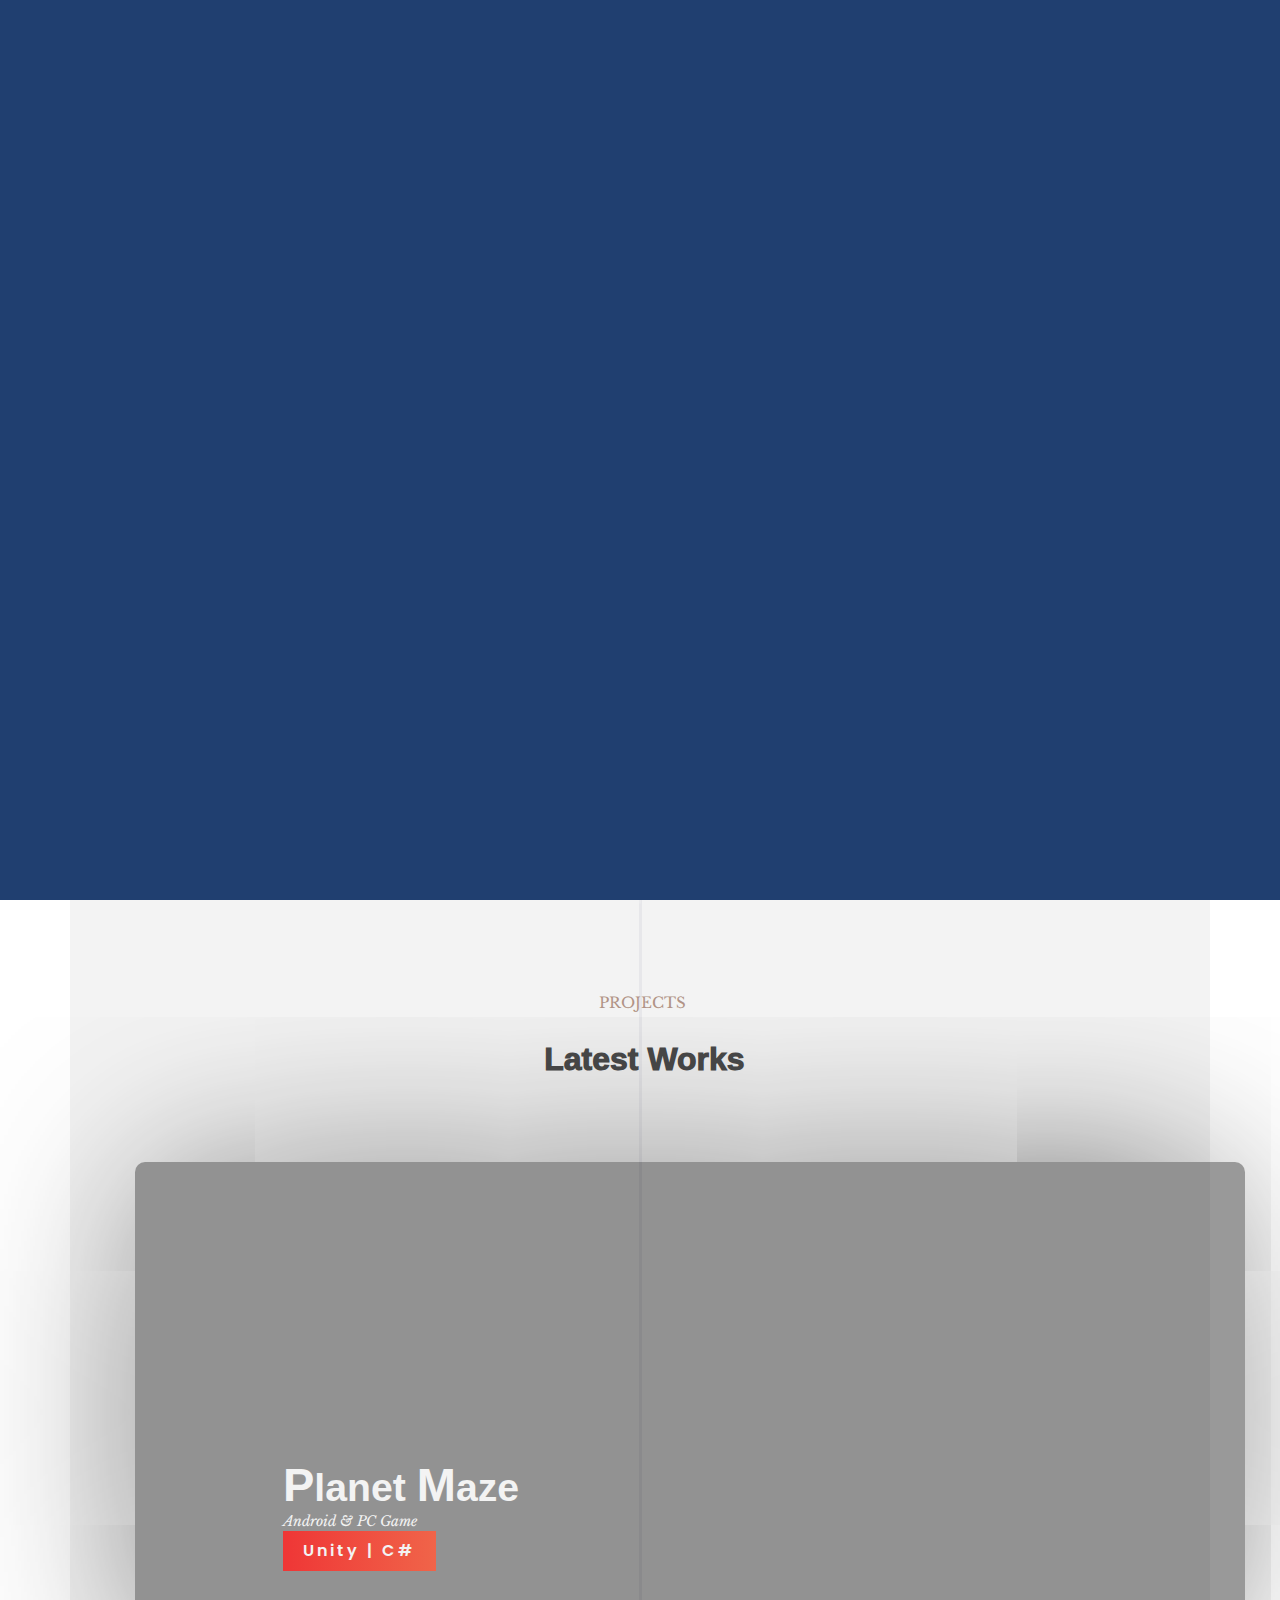
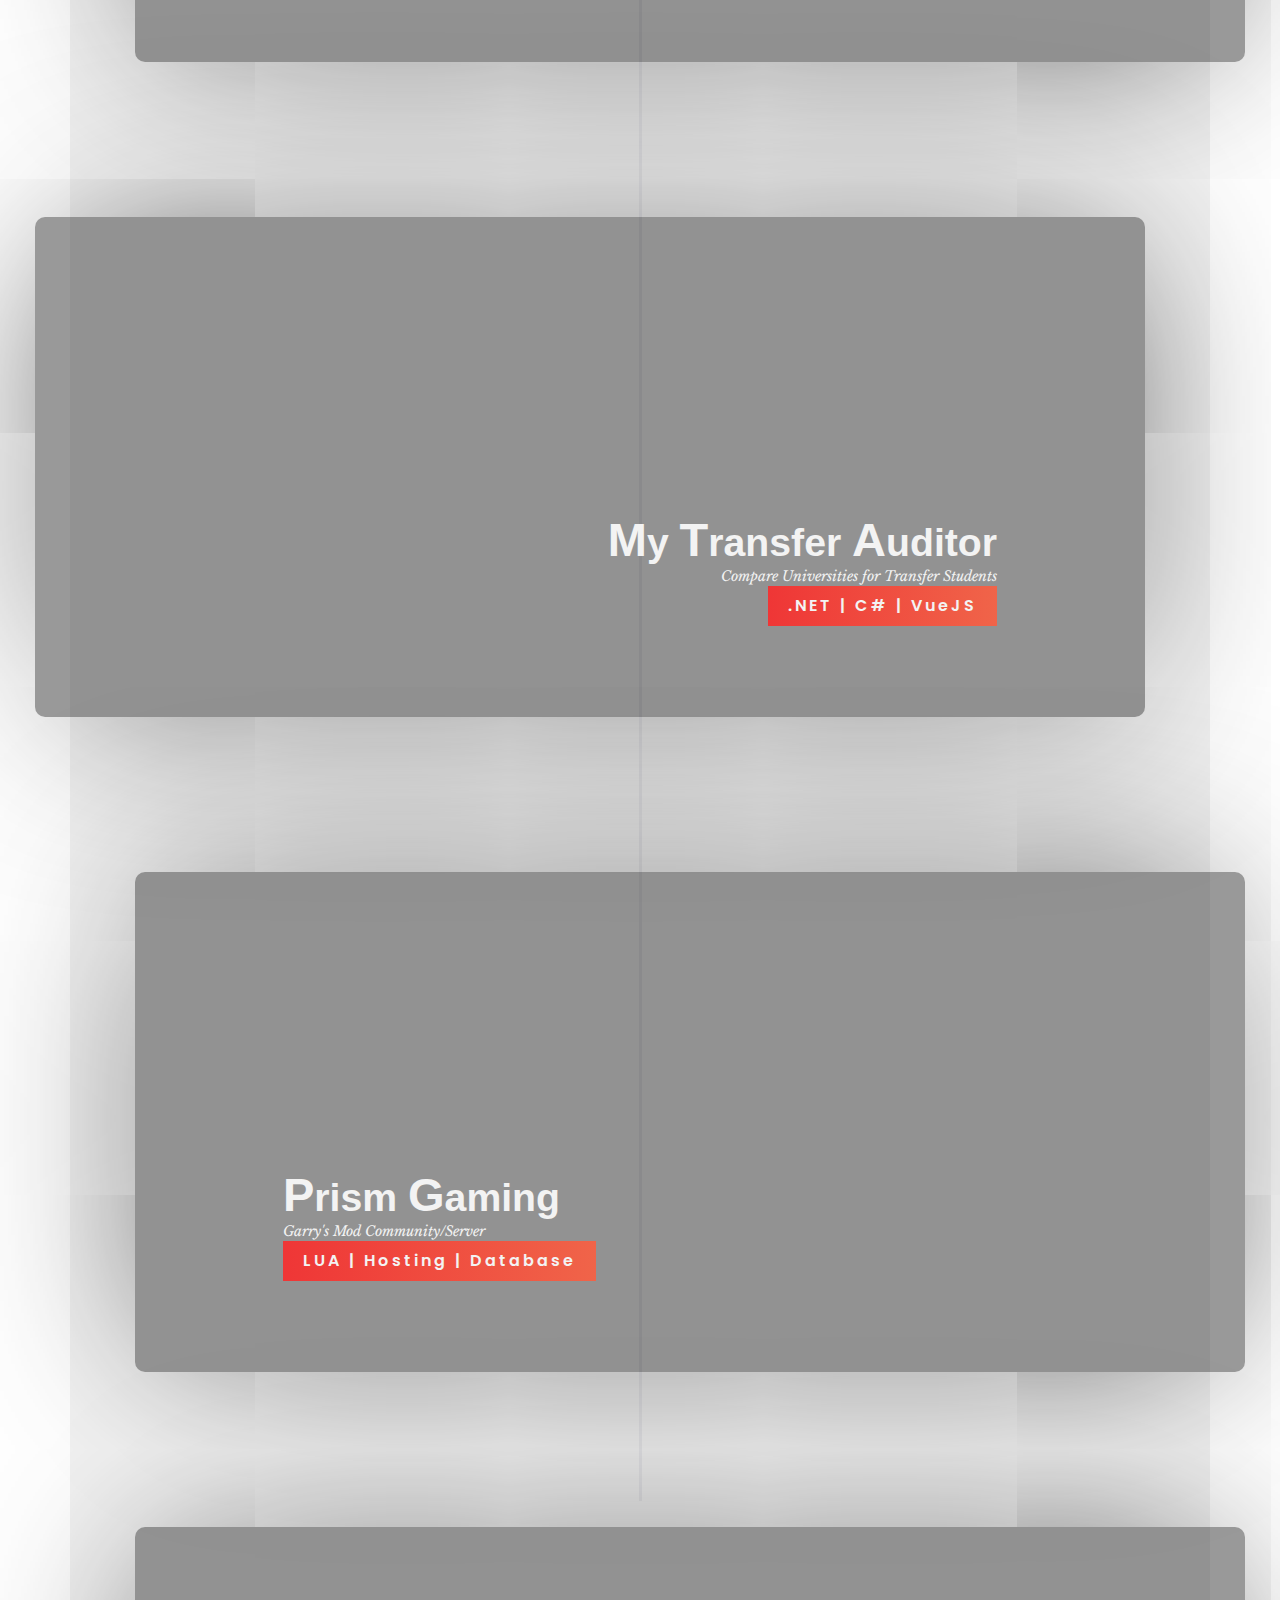
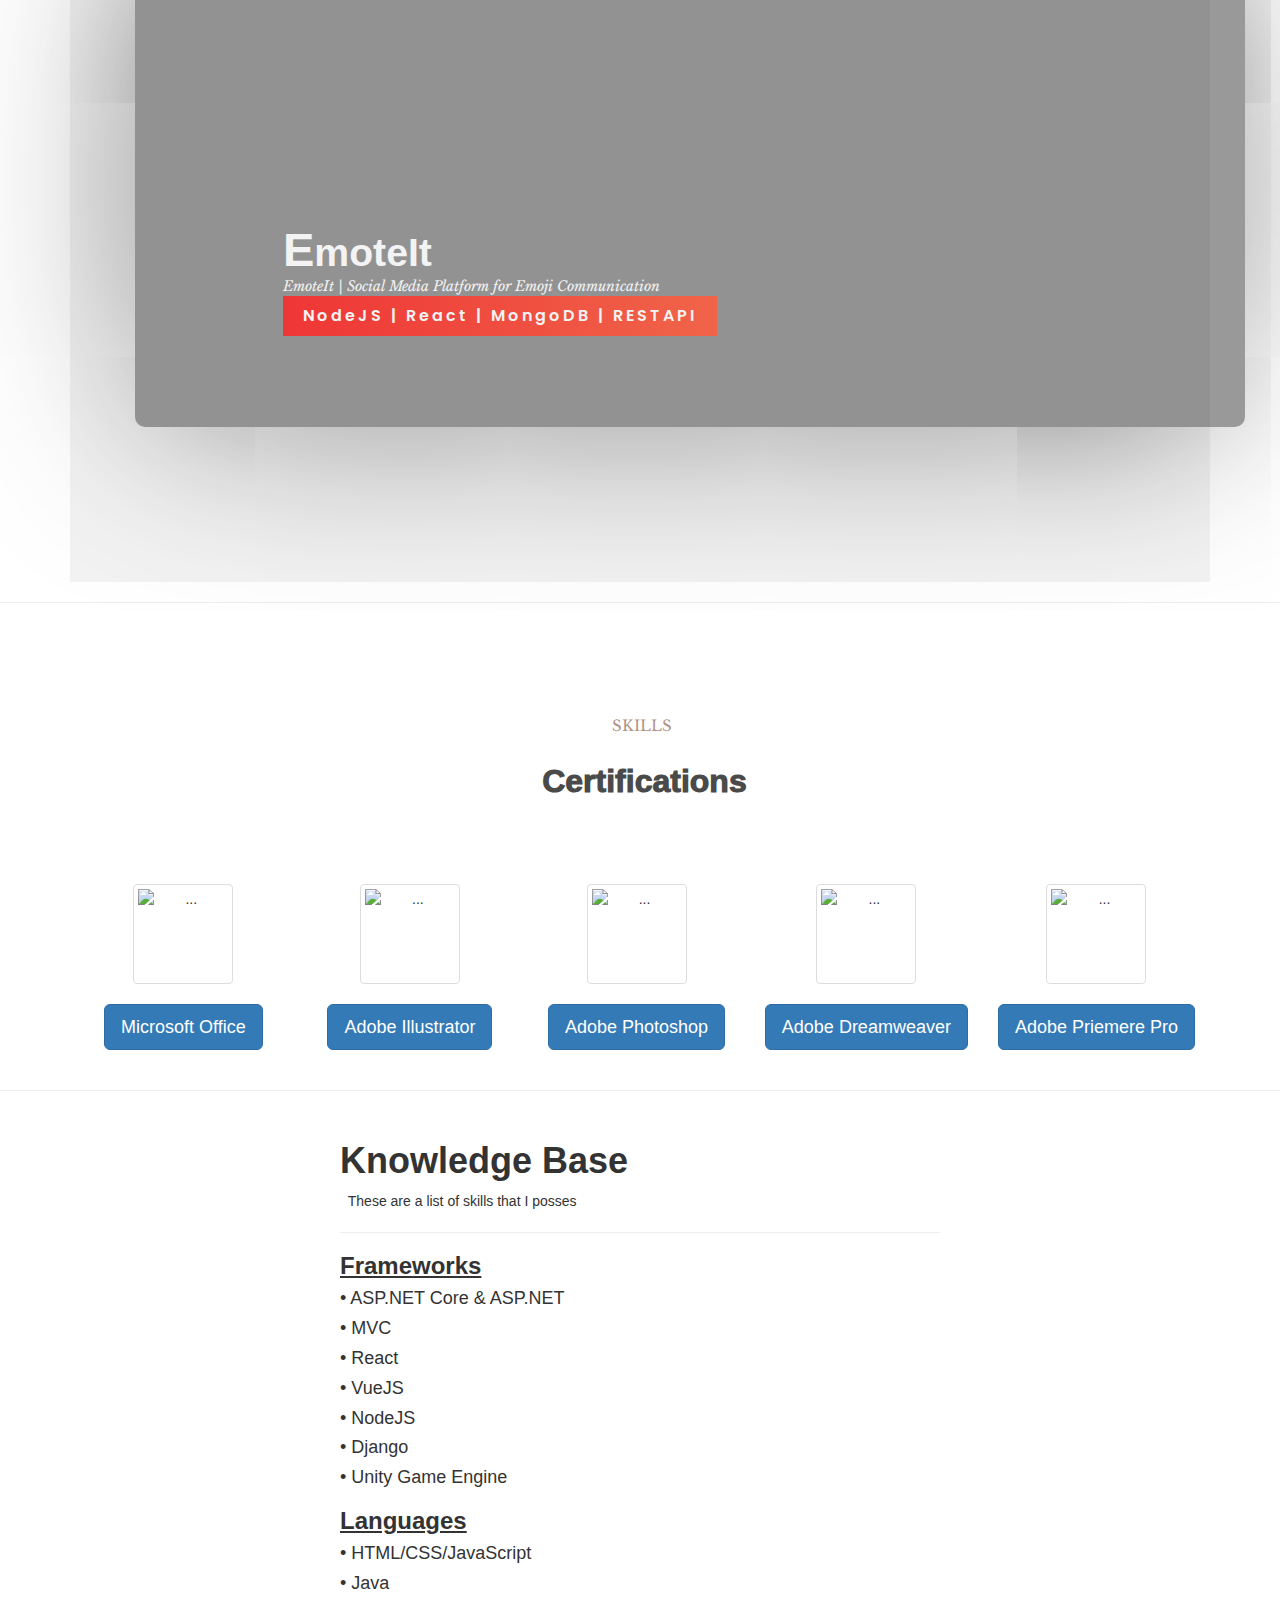
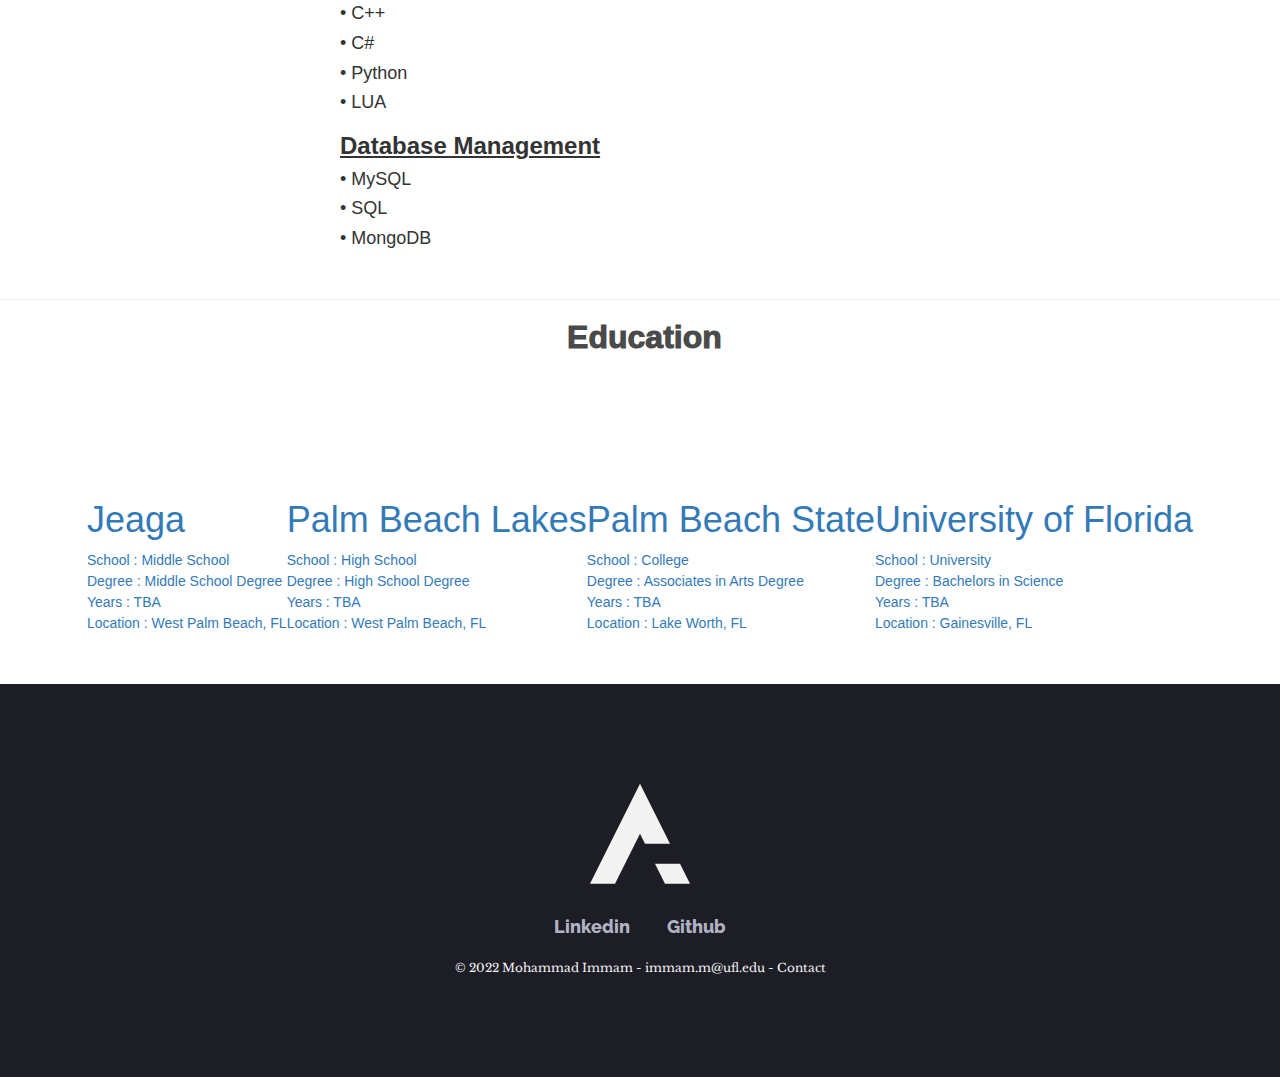
==== index.html @ badba332 "SEPT 2022 UPDATE" ====
<!DOCTYPE html>
<html lang="en" >
<head>
	<script src="vue.min.js"></script>
		<script src="jquery-3.5.1.min.js"></script>
  <meta charset="UTF-8">
  <title>Mohammad Immam - Portfolio</title>
  <meta name="viewport" content="width=device-width, initial-scale=1"><link rel='stylesheet' href='https://maxcdn.bootstrapcdn.com/bootstrap/4.0.0/css/bootstrap.min.css'>
<link rel='stylesheet' href='https://cdnjs.cloudflare.com/ajax/libs/font-awesome/4.7.0/css/font-awesome.min.css'><link rel="stylesheet" href="./style.css">

</head>
<body>

<!-- Modal -->
<div id="prj1" class="modal fade" role="dialog">
	<div class="modal-dialog modal-lg">

		<!-- Modal content-->
		<div class="modal-content">
			<div class="modal-header">
				<button type="button" class="close" data-dismiss="modal">&times;</button>
				<h4 class="modal-title">Planet Maze</h4>
			</div>
			<div class="modal-body">
				<h3><b>Details</b></h3>
				<div class="container-sm light-bg">
					<p></br>
						Planet Maze is an Android game created using Unity and C#, the game is a simple android game with complex logics. Score High and let your kills, coin collection dominate the scoreboard.</br>
						</br>
						Status : Complete</br>
						Release Date : August 2019</br>
						Team Size : 2</br>
						Platform : Android</br>
						Time Spent : 3 Months</br>
						Project-Link : https://play.google.com/store/apps/details?id=com.mi.PlanetMaze</br>
					</p>
				</div>
			</div>
			<div class="modal-footer">
				<div style="text-align: center;"><p>*Planet Maze PC is underdevelopment(FPS SHOOTER)</p></div>
				<button type="button" class="btn btn-default" data-dismiss="modal">Close</button>
			</div>
		</div>

	</div>
</div>

<!-- Modal 2 --->

<div id="prj2" class="modal fade" role="dialog">
	<div class="modal-dialog modal-lg">

		<!-- Modal content-->
		<div class="modal-content">
			<div class="modal-header">
				<button type="button" class="close" data-dismiss="modal">&times;</button>
				<h4 class="modal-title">My Transfer Auditor</h4>
			</div>
			<div class="modal-body">
				<h3><b>Details</b></h3>
				<div class="container-sm light-bg">
					<p></br>
						MTA is an Auditor tool for college Transfer Students, It helps them pick the classes best for their transfer University and desired major.</br>
						</br>
						Status : In Progress</br>
						Release Date : TBD</br>
						Team Size : 4</br>
						Platform : Web</br>
						Time Spent : TBA</br>
						Project-Link (Not Final Product) : http://mytransferauditor.azurewebsites.net/</br>
					</p>
				</div>
			</div>
			<div class="modal-footer">
				<button type="button" class="btn btn-default" data-dismiss="modal">Close</button>
			</div>
		</div>

	</div>
</div>

<!-- Modal 3 --->

<div id="prj3" class="modal fade" role="dialog">
	<div class="modal-dialog modal-lg">

		<!-- Modal content-->
		<div class="modal-content">
			<div class="modal-header">
				<button type="button" class="close" data-dismiss="modal">&times;</button>
				<h4 class="modal-title">Prism Gaming</h4>
			</div>
			<div class="modal-body">
				<h3><b>Details</b></h3>
				<div class="container-sm light-bg">
					<p></br>
						Prism Gaming was a Garry's Mod community with game servers that were ran by our Team. (Contact for more information)</br>
						</br>
						Status : Deprecated</br>
						Release Date : 2018</br>
						Team Size : 4-12</br>
						Platform : Garry's Mod | Web | Discord</br>
						Time Spent : 2 Months</br>
						Project-Link : https://prismgaming.xyz/ (Deprecated)</br>
					</p>
				</div>
			</div>
			<div class="modal-footer">
				<button type="button" class="btn btn-default" data-dismiss="modal">Close</button>
			</div>
		</div>

	</div>
</div>

<!-- Modal 4 --->

<div id="prj4" class="modal fade" role="dialog">
	<div class="modal-dialog modal-lg">

		<!-- Modal content-->
		<div class="modal-content">
			<div class="modal-header">
				<button type="button" class="close" data-dismiss="modal">&times;</button>
				<h4 class="modal-title">EmoteIt</h4>
			</div>
			<div class="modal-body">
				<h3><b>Details</b></h3>
				<div class="container-sm light-bg">
					<p></br>
						EmoteIt is a social platform based around guessing emojis based on user defined sentence. The project is
						structured with a NodeJS backend and a react front end. The ends are connected through an API created using
						PostMan API Platform
						</br>
						Status : Completed</br>
						Release Date : July 2022</br>
						Team Size : 2</br>
						Platform : Web</br>
						Time Spent : 6 Months</br>
						Project-Link : https://emoteit-96e60.web.app/</br>
					</p>
				</div>
			</div>
			<div class="modal-footer">
				<button type="button" class="btn btn-default" data-dismiss="modal">Close</button>
			</div>
		</div>

	</div>
</div>


<!-- partial:index.partial.html -->
<!-- LOADER -->
<div class="loader">
	<div class="load">
	</div>
</div>

<!-- THE ITEMS FLOATING AROUND  -->
<div id="js-scene" class="items">
	<div class="items layers" data-depth="-0.3">
	</div>
	<div class="items layers" data-depth="0.4">
	</div>
	<div class="items layers" data-depth="-0.2">
	</div>
	<div class="items layers" data-depth="0.35">
	</div>
	<div class="items layers" data-depth="-0.45">
	</div>
	<div class="items layers" data-depth="0.35">
	</div>
	<div class="items layers" data-depth="-0.25">
	</div>
	<div class="items layers" data-depth="0.2">
	</div>
	<div class="items layers" data-depth="-0.4">
	</div>
</div>

<!-- NAVBAR -->
<div class="geometry1"></div>
<div class="landing-page" id="main">
	<div class="behind-title">
		<h1 class="title"><span class="first-letter">M</span>ohammad <span class="first-letter">I</span>mmam</h1>
		<h2 class="job">Student Developer</h2>
		<h2 class="job">IT Assistant at the University of Florida</h2>
	</div>
	<div class="logo-mask">
		<div class="work-path"></div>
	</div>
	<!-- Social Media in the Right -->
	<ul class="social-vertical-stripe">
		<li><a href="" target="_blank" rel="noopener" itemprop="sameAs"><svg class="social-media" xmlns="http://www.w3.org/2000/svg" viewBox="0 0 612 612"><path d="M612 116.258c-22.525 9.98-46.694 16.75-72.088 19.772 25.93-15.527 45.777-40.155 55.184-69.41-24.322 14.378-51.17 24.82-79.775 30.48-22.906-24.438-55.49-39.66-91.63-39.66-69.333 0-125.55 56.218-125.55 125.514 0 9.828 1.11 19.427 3.25 28.606-104.325-5.24-196.834-55.223-258.75-131.174-10.822 18.51-16.98 40.078-16.98 63.1 0 43.56 22.182 81.994 55.836 104.48-20.575-.688-39.926-6.348-56.867-15.756v1.568c0 60.806 43.29 111.554 100.692 123.104-10.517 2.83-21.607 4.398-33.08 4.398-8.107 0-15.947-.803-23.634-2.333 15.985 49.907 62.336 86.2 117.253 87.194-42.946 33.655-97.098 53.656-155.915 53.656-10.134 0-20.116-.612-29.944-1.72 55.568 35.68 121.537 56.484 192.44 56.484 230.947 0 357.187-191.29 357.187-357.188l-.42-16.253C573.87 163.525 595.21 141.42 612 116.257z"></path></svg></a></li>
		<li><a href="https://github.com/MohammadImmam" target="_blank" rel="noopener" itemprop="sameAs"><svg xmlns="http://www.w3.org/2000/svg" class="social-media" viewBox="0 0 438.549 438.549"><path d="M409.132 114.573c-19.608-33.596-46.205-60.194-79.798-79.8C295.736 15.166 259.057 5.365 219.27 5.365c-39.78 0-76.47 9.804-110.062 29.408-33.596 19.605-60.192 46.204-79.8 79.8C9.803 148.168 0 184.853 0 224.63c0 47.78 13.94 90.745 41.827 128.906 27.884 38.164 63.906 64.572 108.063 79.227 5.14.954 8.945.283 11.42-1.996 2.474-2.282 3.71-5.14 3.71-8.562 0-.57-.05-5.708-.144-15.417-.098-9.71-.144-18.18-.144-25.406l-6.567 1.136c-4.187.767-9.47 1.092-15.846 1-6.375-.09-12.992-.757-19.843-2-6.854-1.23-13.23-4.085-19.13-8.558-5.898-4.473-10.085-10.328-12.56-17.556l-2.855-6.57c-1.903-4.374-4.9-9.233-8.992-14.56-4.093-5.33-8.232-8.944-12.42-10.847l-1.998-1.43c-1.332-.952-2.568-2.1-3.71-3.43-1.143-1.33-1.998-2.663-2.57-3.997-.57-1.335-.097-2.43 1.428-3.29 1.525-.858 4.28-1.275 8.28-1.275l5.708.853c3.807.763 8.516 3.042 14.133 6.85 5.615 3.807 10.23 8.755 13.847 14.843 4.38 7.807 9.657 13.755 15.846 17.848 6.184 4.093 12.42 6.136 18.7 6.136 6.28 0 11.703-.476 16.273-1.423 4.565-.95 8.848-2.382 12.847-4.284 1.713-12.758 6.377-22.56 13.988-29.41-10.847-1.14-20.6-2.857-29.263-5.14-8.658-2.286-17.605-5.996-26.835-11.14-9.235-5.137-16.896-11.516-22.985-19.126-6.09-7.614-11.088-17.61-14.987-29.98-3.9-12.373-5.852-26.647-5.852-42.825 0-23.035 7.52-42.637 22.557-58.817-7.044-17.318-6.38-36.732 1.997-58.24 5.52-1.715 13.706-.428 24.554 3.853 10.85 4.284 18.794 7.953 23.84 10.995 5.046 3.04 9.09 5.618 12.135 7.708 17.706-4.947 35.977-7.42 54.82-7.42s37.116 2.473 54.822 7.42l10.85-6.85c7.418-4.57 16.18-8.757 26.26-12.564 10.09-3.806 17.803-4.854 23.135-3.14 8.562 21.51 9.325 40.923 2.28 58.24 15.035 16.18 22.558 35.788 22.558 58.818 0 16.178-1.958 30.497-5.853 42.966-3.9 12.47-8.94 22.457-15.125 29.98-6.19 7.52-13.9 13.85-23.13 18.985-9.233 5.14-18.183 8.85-26.84 11.135-8.663 2.286-18.416 4.004-29.264 5.146 9.894 8.563 14.842 22.078 14.842 40.54v60.237c0 3.422 1.19 6.28 3.572 8.562 2.38 2.278 6.136 2.95 11.276 1.994 44.163-14.653 80.185-41.062 108.068-79.226 27.88-38.16 41.826-81.126 41.826-128.906-.01-39.77-9.818-76.454-29.414-110.05z"></path></svg></a></li>
		<li><a href="https://codepen.io/Esfar" target="_blank" rel="noopener" itemprop="sameAs"><svg xmlns="http://www.w3.org/2000/svg" class="social-media" viewBox="0 0 256 256"><path fill="#231F20" d="M252.1 85.7c0-.2-.1-.3-.1-.5-.1-.3-.1-.6-.2-.9 0-.2-.1-.3-.2-.5-.1-.3-.2-.5-.3-.8-.1-.2-.2-.4-.2-.5-.1-.2-.2-.5-.4-.7-.1-.2-.2-.3-.3-.5-.1-.2-.3-.4-.5-.7-.1-.2-.2-.3-.4-.5s-.3-.4-.5-.6l-.4-.4c-.2-.2-.4-.3-.6-.5-.2-.1-.3-.3-.5-.4-.1 0-.1-.1-.2-.1L132.8 1.8c-3.6-2.4-8.3-2.4-11.9 0L6.3 78.2c-.1 0-.1.1-.2.1-.2.1-.3.2-.5.4s-.4.3-.6.5c-.2.1-.3.3-.4.4-.2.2-.4.4-.5.6-.1.2-.3.3-.4.5-.2.2-.3.4-.5.7-.1.2-.2.3-.3.5-.1.2-.3.5-.4.7-.1.2-.2.3-.2.5-.1.3-.2.5-.3.8 0 .1 0 .3-.1.5-.1.3-.1.6-.2.9 0 .2-.1.3-.1.5-.1.5-.1.9-.1 1.4v76.4c0 .5 0 .9.1 1.4 0 .2.1.3.1.5.1.3.1.6.2.9 0 .2.1.3.2.5.1.3.2.5.3.8.1.2.2.4.2.5.1.2.2.5.4.7.1.2.2.3.3.5.1.2.3.4.5.7.1.2.2.3.4.5s.3.4.5.6l.4.4c.2.2.4.4.6.5.2.1.3.3.5.4.1 0 .1.1.2.1L120.9 249c1.8 1.2 3.9 1.8 6 1.8s4.2-.6 6-1.8l114.5-76.4c.1 0 .1-.1.2-.1.2-.1.3-.2.5-.4s.4-.3.6-.5l.4-.4c.2-.2.4-.4.5-.6.1-.2.3-.3.4-.5.2-.2.3-.4.5-.7.1-.2.2-.3.3-.5.1-.2.3-.5.4-.7.1-.2.2-.3.2-.5.1-.3.2-.5.3-.8.1-.2.1-.3.2-.5.1-.3.1-.6.2-.9 0-.2.1-.3.1-.5.1-.5.1-.9.1-1.4V87.1c-.1-.4-.2-.9-.2-1.4zM137.6 30.9L222 87.1l-37.7 25.2-46.7-31.2V30.9zm-21.5 0v50.2l-46.7 31.2-37.7-25.2 84.4-56.2zm-93 76.4l26.9 18-26.9 18v-36zm93 112.4l-84.4-56.3 37.7-25.2 46.7 31.2v50.3zm10.8-68.9l-38.1-25.5 38.1-25.5 38.1 25.5-38.1 25.5zm10.7 68.9v-50.2l46.7-31.2 37.7 25.2-84.4 56.2zm93-76.4l-26.9-18 26.9-18v36z"></path></svg></a></li>
	</ul>
	<!-- End of Social Media in the right -->

	<!-- NAVBAR -->
	<div class="container-fluid hero">
		<nav class="navbar">
			<a href="#" class="narbar-header">
				<div class="navbar-header">
					<div class="work-path-2">
					</div>
				</div>
			</a>
			<div class="navbar links align-right">
				<a class="nav-link nav-style" href="#case-studies">
					<div class="title-background"></div>
					<span class="text-decoration">Projects</span></a>
				<a class="nav-link nav-style" href="#" id="about" onclick="AboutMe();setTimeout(AboutMeTwo, 200);setTimeout(Boverflow, 700);">
					<div class="title-background"></div>
					<span class="text-decoration">About Me</span></a>
				<a class="nav-link nav-style" target="_blank" href="resumeMI.pdf">
					<div class="title-background"></div>
					<span class="text-decoration">Resume</span></a>
			</div>
		</nav>
	</div>

	<!-- Welcome page -->

	<!-- NEXT Animation -->
	<a href="#case-studies" data-scroll="" class="hero-go-next">
		<div class="go-next-label">Works</div><span class="the-arrow arrow-down"></span></a>
</div>
<!-- The Case Studie -->
<div class="container light-bg" id="case-studies">
	<div class="vertical-border">
	</div>
	<div class="borders">
		<h3 class="text-center case">&nbspPROJECTS</h3>
		<h2 class="text-center last-ex">&nbspLatest Works</h2>



		<!-- works -->
		<div data-toggle="modal" data-target="#prj1" class="works" id="border">
			<div class="photo photo-1">
			</div>
			<div class="black-overlay">
			</div>
			<div class="overlay-animation">
			</div>
			<div class="full-numb">
				<div class="numbers">
					<p class="the-number">01</p>
				</div>
			</div>
			<div class="works-text">
				<h2>
					<span class="first-lettre">P</span>lanet
					<span class="first-lettre">M</span>aze
				</h2>
				<p class="under-text">Android & PC Game</p>
				<div class="buttons">
					<p class="b-text">Unity | C#</p>
				</div>
			</div>
		</div>



		<div data-toggle="modal" data-target="#prj2" class="works" id="border">
			<div class="photo photo-2">
			</div>
			<div class="black-overlay">
			</div>
			<div class="overlay-animation">
			</div>
			<div class="full-numb">
				<div class="numbers">
					<p class="the-number">02</p>
				</div>
			</div>
			<div class="works-text">
				<h2>
					<span class="first-lettre">M</span>y
					<span class="first-lettre">T</span>ransfer
					<span class="first-lettre">A</span>uditor
				</h2>
				<p class="under-text">Compare Universities for Transfer Students</p>
				<div class="buttons">
					<p class="b-text">.NET | C# | VueJS</p>
				</div>
			</div>
		</div>

		<div data-toggle="modal" data-target="#prj3" class="works" id="border">
			<div class="photo photo-3">
			</div>
			<div class="black-overlay">
			</div>
			<div class="overlay-animation">
			</div>
			<div class="full-numb">
				<div class="numbers">
					<p class="the-number">03</p>
				</div>
			</div>
			<div class="works-text">
				<h2>
					<span class="first-lettre">P</span>rism
					<span class="first-lettre">G</span>aming
				</h2>
				<p class="under-text">Garry's Mod Community/Server</p>
				<div class="buttons">
					<p class="b-text">LUA | Hosting | Database</p>
				</div>
			</div>
		</div>

	</div>
	<div data-toggle="modal" data-target="#prj4" class="works" id="border">
			<div class="photo photo-5">
			</div>
			<div class="black-overlay">
			</div>
			<div class="overlay-animation">
			</div>
			<div class="full-numb">
				<div class="numbers">
					<p class="the-number">04</p>
				</div>
			</div>
			<div class="works-text">
				<h2>
					<span class="first-lettre">E</span>moteIt
				</h2>
				<p class="under-text">EmoteIt | Social Media Platform for Emoji Communication</p>
				<div class="buttons">
					<p class="b-text">NodeJS | React | MongoDB | RESTAPI</p>
				</div>
			</div>
		</div>

	</div>

<!-- End of Projects-->

<hr>
<div class="container">
				<h3 class="text-center case">&nbspSKILLS</h3>
		<h2 class="text-center last-ex">&nbspCertifications</h2>
  <div class="row">
    <div class="col-sm">
			<center><img src="https://cdn3.iconfinder.com/data/icons/popular-services-brands-vol-2/512/microsoft-office-512.png" alt="..." class="img-thumbnail" width="100" height="100"></center>
			</br>
      <center><a class="btn btn-primary btn-lg" href="https://www.microsoft.com/en-us/microsoft-365" target="_blank">Microsoft Office</a></center>
    </div>
    <div class="col-sm">
			<center><img src="https://logodownload.org/wp-content/uploads/2017/04/adobe-Illustrator-logo-1.png" alt="..." class="img-thumbnail" width="100" height="100"></center>
			</br>
		<center><a class="btn btn-primary btn-lg" href="https://www.adobe.com/products/illustrator.html" target="_blank">Adobe Illustrator</a></center>
    </div>
    <div class="col-sm">
						<center><img src="https://logodownload.org/wp-content/uploads/2019/10/photoshop-logo.png" alt="..." class="img-thumbnail" width="100" height="100"></center>
			</br>
		<center><a class="btn btn-primary btn-lg" href="https://www.adobe.com/products/photoshop.html" target="_blank">Adobe Photoshop</a></center>
			</br>
    </div>

	  <div class="col-sm">
		  <center><img src="https://logodownload.org/wp-content/uploads/2019/10/adobe-dreamweaver-logo.png" alt="..." class="img-thumbnail" width="100" height="100"></center>
		  </br>
		  <center><a class="btn btn-primary btn-lg" href="https://www.adobe.com/products/dreamweaver.html" target="_blank">Adobe Dreamweaver</a></center>
		  </br>
	  </div>
	  <div class="col-sm">
		  <center><img src="https://logodownload.org/wp-content/uploads/2019/10/adobe-premiere-pro-logo.png" alt="..." class="img-thumbnail" width="100" height="100"></center>
		  </br>
		  <center><a class="btn btn-primary btn-lg" href="https://www.adobe.com/products/premiere.html" target="_blank">Adobe Priemere Pro</a></center>
		  </br>
	  </div>
  </div>
</div>
<hr>



<div class="containerbox">

	<h1><b>Knowledge Base</b></h1>
	<p>&nbsp;&nbsp;These are a list of skills that I posses</p>
	<hr>

	<div>
	<h3><u><b>Frameworks</b></u></h3>
	<h4>&#x2022; ASP.NET Core & ASP.NET</h4>
	<h4>&#x2022; MVC</h4>
	<h4>&#x2022; React</h4>
	<h4>&#x2022; VueJS</h4>
	<h4>&#x2022; NodeJS</h4>
	<h4>&#x2022; Django</h4>
	<h4>&#x2022; Unity Game Engine</h4>
	</div>

<div>
	<h3><u><b>Languages</b></u></h3>
	<h4>&#x2022; HTML/CSS/JavaScript</h4>
	<h4>&#x2022; Java</h4>
	<h4>&#x2022; C++</h4>
	<h4>&#x2022; C#</h4>
	<h4>&#x2022; Python</h4>
	<h4>&#x2022; LUA</h4>
</div>

	<div>
	<h3><u><b>Database Management</b></u></h3>
	<h4>&#x2022; MySQL</h4>
	<h4>&#x2022; SQL</h4>
	<h4>&#x2022; MongoDB</h4>
	</div>

</div>


<hr>
<div>
	<h2 class="text-center last-ex">&nbspEducation</h2>



	<div id="app" class="containerCards">
		<a href="https://jgms.palmbeachschools.org/" target="_blank">
		<card data-image="https://images.unsplash.com/photo-1545477712-051b7e0a44c5?ixid=MXwxMjA3fDB8MHxwaG90by1wYWdlfHx8fGVufDB8fHw%3D&ixlib=rb-1.2.1&auto=format&fit=crop&w=562&q=80">
			<h1 slot="header">Jeaga</h1>
			<p slot="content">
				School : Middle School<br>
				Degree : Middle School Degree<br>
				Years : TBA<br>
				Location : West Palm Beach, FL<br>
			</p>
		</card>
		</a>

		<a href="https://pblh.palmbeachschools.org/" target="_blank">
		<card data-image="https://kubrick.htvapps.com/htv-prod-media.s3.amazonaws.com/images/palm-beach-lakes-high-school-jpg-1483997353.jpg?crop=1.00xw:0.753xh;0,0&resize=1200:*">
			<h1 slot="header">Palm Beach Lakes</h1>
			<p slot="content">
				School : High School<br>
				Degree : High School Degree<br>
				Years : TBA<br>
				Location : West Palm Beach, FL<br>
			</p>
		</card>
			</a>

		<a href="https://www.palmbeachstate.edu/" target="_blank">
		<card data-image="https://cbs12.com/resources/media/51650481-bc25-415a-b8aa-901b35498f6d-large16x9_palmbeachstatecollege.JPG?1585142906254">
			<h1 slot="header">Palm Beach State</h1>
			<p slot="content">
				School : College<br>
				Degree : Associates in Arts Degree<br>
				Years : TBA<br>
				Location : Lake Worth, FL<br>
			</p>
		</card>
			</a>

			<a href="http://www.ufl.edu/" target="_blank">
		<card data-image="https://floridapolitics.com/wp-content/uploads/2020/06/UF-Century-Tower.jpg">
			<h1 slot="header">University of Florida</h1>
			<p slot="content">
				School : University<br>
				Degree : Bachelors in Science<br>
				Years : TBA<br>
				Location : Gainesville, FL<br>
			</p>
		</card>
			</a>

	</div>


</div>

<link rel="stylesheet" href="https://maxcdn.bootstrapcdn.com/bootstrap/3.4.1/css/bootstrap.min.css">
  <script src="https://ajax.googleapis.com/ajax/libs/jquery/3.5.1/jquery.min.js"></script>
  <script src="https://maxcdn.bootstrapcdn.com/bootstrap/3.4.1/js/bootstrap.min.js"></script>
	

<!-- ABOUT ME-->
<div id="about-me" class="container-fluid">
	<div class="center">
		<div class="row">
			<div class="col-sm-6 left">
				<span class="back-text">About</span>
				<br>
				<br>
				<br>
				<br>
				<br>
				<br>
				<h2>
					<b>I am Mohammad Immam, a Student Developer. I am extremely Passionate about Programming
						and website design. I am currently studying Computer Science for my Bachelors Degree
						to work full-time in the programing/technology industry. I am also passionate about
						helping others and creating things that benefit people through my knowledge and capabilities.</b>
				</h2>
				
			</div>
			<div class="col-sm-6 right">
				<img src="https://images.unsplash.com/photo-1544393726-77046f17f6e1?ixid=MXwxMjA3fDB8MHxwaG90by1wYWdlfHx8fGVufDB8fHw%3D&ixlib=rb-1.2.1&auto=format&fit=crop&w=1350&q=80" alt="Girl in a jacket" width="600" height="400">
				<div class="close-container" onclick="removeAll();setTimeout(zIndex, 350);">
					<div class="leftright"></div>
					<div class="rightleft"></div>
				</div>
				<div class="close-containerMobile" onclick="removeAll();setTimeout(zIndex, 350);">
					<div class="leftright"></div>
					<div class="rightleft"></div>
				</div>
				<span class="back-text-2">me</span>
	<path d="M60.5 439.5h1800" fill="none" id="background" stroke="#FF435F" stroke-linecap="round" stroke-linejoin="round" stroke-miterlimit="10" stroke-width="19"></path>
	<g id="Progress">
		<lineargradient gradienttransform="matrix(1 0 0 -1 0 502)" gradientunits="userSpaceOnUse" id="SVGID_1_" x1="952.2919" x2="967.7081" y1="-25.1035" y2="151.1035">
			<stop offset="0" stop-color="#4f6e9e"></stop>
			<stop offset="1" stop-color="#a1d5ff"></stop>
		</lineargradient>
		<path d="M60 439h1800"
					stroke-linecap="round"
					stroke="url(#SVGID_1_)"
					stroke-miterlimit="10"
					stroke-width="20"
					id="progressHTML"></path>
		<text style="display:none" fill="#5d7fae" font-family="Arial" font-size="300" stroke="#31353a" stroke-dasharray="350,100" stroke-linecap="round" stroke-linejoin="round" stroke-miterlimit="10" stroke-width="10" transform="translate(1262.8486 355.5762)" id="percentHTML">
		</text>
	</g>
	<g id="HTML">
	<path class="st0" d="M238.2,97.1H106.9c-6,0-10.9,4.9-10.9,10.9v248.1c0,6,4.9,10.9,10.9,10.9h181.2c6,0,10.9-4.9,10.9-10.9V153.4
		L238.2,97.1z"/>
	<path class="st1" d="M299,153.4v202.7c0,6-4.9,10.9-10.9,10.9H274c6,0,10.9-4.9,10.9-10.9V140.3L299,153.4z"/>
	<path class="st2" d="M238.2,97.1v45.6c0,6,4.9,10.9,10.9,10.9h50L238.2,97.1z"/>
	<path class="st3" d="M208.5,232.7H82.4c-5.7,0-10.3-4.6-10.3-10.3v-48.6c0-5.7,4.6-10.3,10.3-10.3h126.1c5.7,0,10.3,4.6,10.3,10.3
		v48.6C218.8,228.1,214.2,232.7,208.5,232.7z"/>
	<path class="st4" d="M218.8,173.8v48.6c0,5.7-4.6,10.3-10.3,10.3h-11c5.7,0,10.3-4.6,10.3-10.3v-48.6c0-5.7-4.6-10.3-10.3-10.3h11
		C214.2,163.5,218.8,168.1,218.8,173.8z"/>
	<path d="M107.6,199H94.5v16c0,1.2-1.4,1.9-2.8,1.9c-1.4,0-2.8-0.6-2.8-1.9v-35c0-1.3,1.4-1.8,2.8-1.8c1.4,0,2.8,0.5,2.8,1.8v14.6
		h13.2v-14.6c0-1.3,1.4-1.8,2.8-1.8c1.4,0,2.8,0.5,2.8,1.8v35c0,1.2-1.4,1.9-2.8,1.9c-1.4,0-2.8-0.6-2.8-1.9V199z"/>
	<path d="M141.3,178.1c1.3,0,1.9,1.3,1.9,2.5c0,1.4-0.6,2.6-1.9,2.6h-8.1V215c0,1.2-1.4,1.9-2.8,1.9c-1.4,0-2.8-0.6-2.8-1.9v-31.7
		h-8.2c-1.2,0-1.9-1.2-1.9-2.6c0-1.2,0.6-2.5,1.9-2.5H141.3z"/>
	<path d="M164,202.7c-0.6,1-1.3,1.3-2.1,1.3c-0.7,0-1.4-0.3-1.9-1.3l-7.1-13.4V215c0,1.2-1.4,1.9-2.8,1.9c-1.4,0-2.8-0.6-2.8-1.9
		v-34c0-2.1,1.4-2.8,2.8-2.8c2,0,3.1,0.7,4.4,3.2l7.4,14l7.5-14c1.3-2.5,2.4-3.2,4.4-3.2c1.5,0,2.8,0.7,2.8,2.8v34
		c0,1.2-1.4,1.9-2.8,1.9c-1.4,0-2.8-0.6-2.8-1.9v-25.4L164,202.7z"/>
	<path d="M186.2,216.8c-1.2,0-2.5-0.6-2.5-1.9v-35c0-1.3,1.4-1.8,2.8-1.8c1.4,0,2.8,0.5,2.8,1.8v31.9h13.8c1.1,0,1.7,1.2,1.7,2.5
		c0,1.2-0.6,2.5-1.7,2.5H186.2z"/>
	<path d="M301.8,150.4c-4.2-3.8-8.3-7.7-12.5-11.5c-10.5-9.8-21.1-19.5-31.6-29.3c-4.1-3.8-8.3-7.7-12.4-11.5
		c-1.8-1.7-4.4-5.1-7.1-5.1c0,0,0,0-0.1,0H106.9C98.7,93,92,99.7,92,107.9v51.5h-9.6c-7.9,0-14.4,6.4-14.4,14.4v48.6
		c0,7.9,6.4,14.3,14.4,14.3H92v30.4c0,2.2,1.8,4.1,4.1,4.1c2.3,0,4.1-1.8,4.1-4.1v-30.4h108.4c7.9,0,14.3-6.4,14.3-14.3v-48.6
		c0-7.9-6.4-14.4-14.3-14.4h-45.7c-2.2,0-4.1,1.8-4.1,4.1c0,2.2,1.8,4.1,4.1,4.1h45.7c3.4,0,6.2,2.8,6.2,6.2v48.6
		c0,3.4-2.8,6.2-6.2,6.2H82.4c-3.4,0-6.2-2.8-6.2-6.2v-48.6c0-3.4,2.8-6.2,6.2-6.2h55.6c2.3,0,4.1-1.8,4.1-4.1
		c0-2.3-1.8-4.1-4.1-4.1h-37.8v-51.5c0-3.7,3-6.8,6.8-6.8h127.2v41.5c0,8.2,6.7,14.9,14.9,14.9h45.9v198.5c0,3.7-3,6.8-6.8,6.8
		H106.9c-3.7,0-6.8-3-6.8-6.8v-63c0-2.2-1.8-4.1-4.1-4.1c-2.2,0-4.1,1.8-4.1,4.1v63c0,8.2,6.7,14.9,14.9,14.9h181.2
		c8.2,0,14.9-6.7,14.9-14.9V153.4C303.1,152.2,302.6,151.1,301.8,150.4z M249,149.4c-3.7,0-6.8-3-6.8-6.8v-36.2l46.4,43H249z"/>
	<path d="M175.1,251.8c-1.6-1.6-4.2-1.6-5.8,0l-25.5,25.5c-1.6,1.6-1.6,4.2,0,5.8l25.5,25.5c0.8,0.8,1.8,1.2,2.9,1.2
		c1,0,2.1-0.4,2.9-1.2c1.6-1.6,1.6-4.2,0-5.8l-22.6-22.6l22.6-22.6C176.7,256,176.7,253.4,175.1,251.8z"/>
	<path d="M220,308.6c0.8,0.8,1.8,1.2,2.9,1.2c1,0,2.1-0.4,2.9-1.2l25.5-25.5c1.6-1.6,1.6-4.2,0-5.8l-25.5-25.5
		c-1.6-1.6-4.2-1.6-5.8,0c-1.6,1.6-1.6,4.2,0,5.8l22.6,22.6L220,302.8C218.4,304.4,218.4,307,220,308.6z"/>
	<path d="M187.5,309.8c1.6,0,3.2-1,3.8-2.6l20.1-51c0.8-2.1-0.2-4.5-2.3-5.3s-4.5,0.2-5.3,2.3l-20.1,51c-0.8,2.1,0.2,4.5,2.3,5.3
		C186.5,309.7,187,309.8,187.5,309.8z"/>
</g>
	<path d="M60.5 439.5h1800" fill="none" id="background" stroke="#FF435F" stroke-linecap="round" stroke-linejoin="round" stroke-miterlimit="10" stroke-width="19"></path>
	<g id="Progress">
		<lineargradient gradienttransform="matrix(1 0 0 -1 0 502)" gradientunits="userSpaceOnUse" id="SVGID_1_" x1="952.2919" x2="967.7081" y1="-25.1035" y2="151.1035">
			<stop offset="0" stop-color="#4f6e9e"></stop>
			<stop offset="1" stop-color="#a1d5ff"></stop>
		</lineargradient>
		<path d="M60 439h1800"
					stroke-linecap="round"
					stroke="url(#SVGID_1_)"
					stroke-miterlimit="10"
					stroke-width="20"
					id="progressCSS"></path>
		<text style="display:none" fill="#5d7fae" font-family="Arial" font-size="300" stroke="#31353a" stroke-dasharray="350,100" stroke-linecap="round" stroke-linejoin="round" stroke-miterlimit="10" stroke-width="10" transform="translate(1262.8486 355.5762)" id="percentCSS">
		</text>
	</g>
	<g id="CSS" stroke="#31353a" stroke-linecap="round" stroke-linejoin="round" stroke-miterlimit="10" stroke-width="10">
		<path d="M67.2 93.7l22.2 250 99.4 27.8 99.4-27.8 22.2-250z" fill="#2196f3" stroke-dasharray="507,78"></path>
		<path d="M263 175.4l-2.8 31.4-8.4 94.2-63 17.4h-.1L125.8 301l-4.4-49.2h30.8l2.3 25.5 34.3 9.2 34.3-9.2 4.6-42.6-107.8.3-3-29.1 113.4-1.3 2.3-31.2-118.8.4-2-29h154z" fill="#fafafa" stroke-dasharray="474,0"></path>
	</g>
	<path d="M60.5 439.5h1800" fill="none" id="background" stroke="#f0db4f" stroke-linecap="round" stroke-linejoin="round" stroke-miterlimit="10" stroke-width="19"></path>
	<g id="Progress">
		<lineargradient gradienttransform="matrix(1 0 0 -1 0 502)" gradientunits="userSpaceOnUse" id="SVGID_1_" x1="952.2919" x2="967.7081" y1="-25.1035" y2="151.1035">
			<stop offset="0" stop-color="#4f6e9e"></stop>
			<stop offset="1" stop-color="#a1d5ff"></stop>
		</lineargradient>
		<path d="M60 439h1800"
					stroke-linecap="round"
					stroke="url(#SVGID_1_)"
					stroke-miterlimit="10"
					stroke-width="20"
					id="progressJS"></path>
		<text style="display:none" fill="#5d7fae" font-family="Arial" font-size="300" stroke="#31353a" stroke-dasharray="450,150" stroke-linecap="round" stroke-linejoin="round" stroke-miterlimit="10" stroke-width="10" transform="translate(1262.8486 355.5762)" id="percentJS">
		</text>
	</g>
	<g id="JS">
		<path d="M327.6 232.8c0 18.1-3.5 35.4-9.7 51.2-3.4 8.5-7.5 16.5-12.4 24.1-6.1 9.4-13.3 18.1-21.4 25.7-4.8 4.5-9.8 8.6-15.2 12.4-22.6 16-50.2 25.3-80 25.3s-57.4-9.4-80-25.3c-6.7-4.7-13-10-18.7-15.9-24.9-25-40.2-59.5-40.2-97.5s15.3-72.5 40.1-97.6c6.1-6.2 12.8-11.8 19.9-16.7C132.4 103 159.5 94 188.8 94s56.4 9.1 78.8 24.5c5.5 3.8 10.6 7.9 15.5 12.4 8.5 7.9 16 16.8 22.3 26.6 4.9 7.6 9.1 15.6 12.4 24.1 6.3 15.8 9.8 33.1 9.8 51.2z" fill="#f0db4f"></path>
		<path class="st6" d="M262 220.3c-3.9-11.2-19.7-11.2-22.8-1.9-3.1 9.3 7.3 14.7 23.6 20.1 16.2 5.4 26.3 19.7 24.3 32.4s-7.3 29.4-39.4 29.4c-20 0-31.2-12.5-36.7-21.9l18.2-10.9s6.2 13.1 17.8 13.1c11.6 0 16.2-3.9 16.2-12.7 0-10.8-37.5-14.7-43.3-33.2s1.9-44.8 29-42.9c16.9 1.2 26.4 9.5 31.2 15.6L262 220.3zM177.8 193.6v74.2c0 8.9-7.7 13.5-15.5 12-7.7-1.5-11.2-10.8-11.2-10.8l-17.8 12s3.9 17.8 28.2 19.3 38.2-13.1 38.2-25.5v-81.1l-21.9-.1z"></path>
		<path d="M90.1 118.5v211.9c5.7 5.8 12 11.1 18.7 15.9h159.9c5.4-3.8 10.4-7.9 15.2-12.4H102.5v-203h202.9V308c4.9-7.6 9.1-15.6 12.4-24.1V118.5H90.1z" fill="#5d7fae"></path>
		<circle cx="97.6" cy="277.9" fill="#3f4a43" r="22"></circle>
	</g>
	<path style="display:none" d="M60.5 439.5h1800" fill="none" id="background" stroke="#FF435F" stroke-linecap="round" stroke-linejoin="round" stroke-miterlimit="10" stroke-width="19"></path>
	<g id="Progress">
		<lineargradient gradienttransform="matrix(1 0 0 -1 0 502)" gradientunits="userSpaceOnUse" id="SVGID_1_" x1="952.2919" x2="967.7081" y1="-25.1035" y2="151.1035">
			<stop offset="0" stop-color="#4f6e9e"></stop>
			<stop offset="1" stop-color="#a1d5ff"></stop>
		</lineargradient>
		<path d="M60 439h1800"
					stroke-linecap="round"
					stroke="url(#SVGID_1_)"
					stroke-miterlimit="10"
					stroke-width="20"
					id="progressJQ"></path>
		<text style="display:none" fill="#5d7fae" font-family="Arial" font-size="300" stroke="#31353a" stroke-dasharray="350,100" stroke-linecap="round" stroke-linejoin="round" stroke-miterlimit="10" stroke-width="10" transform="translate(1262.8486 355.5762)" id="percentJQ">
		</text>
	</g>
	<g id="Jquery">
		<path class="st0b" d="M81 157.4c-25.5 36.7-22.4 84.4-2.8 123.4.4 1 .9 1.9 1.4 2.8l.9 1.8c.1.3.4.7.6 1 .3.6.6 1.2 1 1.8.6 1.1 1.3 2.1 1.9 3.2.4.6.7 1.2 1.1 1.8.7 1.1 1.4 2.2 2.1 3.4.3.5.6 1 .9 1.4 1 1.5 2 3 3.1 4.5 0 0 0 .1.1.1.2.3.4.5.5.7.9 1.3 1.9 2.5 2.9 3.8.3.5.7.9 1 1.4l2.7 3.3c.3.4.7.8 1 1.2 1.2 1.4 2.4 2.8 3.7 4.2l.1.1c0 .1.1.1.2.2 1.2 1.3 2.4 2.6 3.7 3.9l1.2 1.2c1 1 1.9 2 2.9 2.9l1.2 1.2c1.3 1.3 2.7 2.5 4.1 3.7l.1.1c.2.2.5.4.7.6 1.2 1.1 2.5 2.1 3.7 3.1l1.5 1.2c1 .8 2.1 1.6 3.1 2.4.5.4 1.1.8 1.7 1.3 1.1.8 2.3 1.7 3.5 2.5.4.3.8.6 1.3.9l.3.3c1.1.8 2.2 1.5 3.4 2.2.5.3 1 .6 1.5 1 1.8 1.1 3.5 2.2 5.3 3.2.5.3 1 .5 1.5.8 1.3.8 2.6 1.5 4 2.2.7.4 1.5.8 2.2 1.1.9.5 1.8 1 2.8 1.5.2.1.5.2.7.3.4.2.8.4 1.1.6l4.5 2.1c.3.1.6.3.9.4 1.7.8 3.5 1.5 5.3 2.2.4.2.8.3 1.3.5 1.6.6 3.3 1.2 4.9 1.8.2.1.4.1.6.2 1.8.6 3.7 1.2 5.5 1.8.4.1.9.3 1.3.4 1.9.6 3.7 1.2 5.7 1.6 123.5 22.5 159.3-74.2 159.3-74.2-30.1 39.2-83.6 49.6-134.3 38.1-1.9-.4-3.7-1-5.6-1.6-.4-.1-.9-.3-1.4-.4-1.8-.6-3.7-1.2-5.4-1.8-.3-.1-.5-.2-.8-.3l-4.8-1.8c-.4-.2-.9-.3-1.3-.5-1.8-.7-3.5-1.4-5.2-2.2-.4-.1-.7-.3-1-.4-1.5-.7-2.9-1.3-4.4-2-.4-.2-.8-.4-1.3-.6-1.1-.5-2.3-1.1-3.4-1.7-.8-.4-1.5-.8-2.3-1.2-1.4-.7-2.7-1.5-4.1-2.3-.4-.3-.9-.5-1.4-.8-1.8-1-3.5-2.1-5.3-3.2-.5-.3-1-.6-1.4-1-1.3-.8-2.5-1.7-3.8-2.5l-1.2-.9c-1.2-.8-2.4-1.7-3.6-2.6-.5-.4-1-.8-1.6-1.2-1.1-.8-2.1-1.6-3.2-2.5-.5-.4-.9-.8-1.4-1.1-1.4-1.1-2.7-2.2-4-3.4-.1-.1-.3-.3-.5-.4-1.4-1.3-2.8-2.5-4.2-3.8-.4-.4-.8-.8-1.2-1.1-1-1-2-1.9-3-2.9l-1.2-1.2c-1.3-1.3-2.5-2.6-3.7-3.9l-.2-.2c-1.3-1.4-2.5-2.8-3.7-4.3a7272929126779847 7272929126779847 0 0 0-4.7-5.8c-1.1-1.4-2.1-2.7-3.1-4.2-28.1-38.4-38.3-91.3-15.8-134.7"></path>
		<path class="st0b" d="M160.3 126.4c-18.5 26.6-17.5 62.1-3.1 90.2 2.4 4.7 5.1 9.3 8.2 13.6 2.8 4 5.8 8.7 9.5 11.9 1.3 1.5 2.7 2.9 4.1 4.3l1.1 1.1 4.2 3.9c0 .1.1.1.2.2 1.6 1.4 3.2 2.8 4.9 4.1.4.3.8.6 1.1.9 1.7 1.3 3.4 2.6 5.1 3.8.1 0 .1.1.2.1.8.5 1.5 1 2.4 1.6.4.2.7.5 1.1.7 1.3.8 2.5 1.6 3.8 2.4l.6.3c1.1.7 2.2 1.3 3.4 1.9l1.2.6 2.4 1.2c.1.1.3.1.4.2 1.6.8 3.3 1.5 4.9 2.3.4.2.7.3 1.1.4 1.3.6 2.7 1.1 4 1.7.6.2 1.2.4 1.7.6 1.2.4 2.5.9 3.7 1.3.6.2 1.1.4 1.7.5 1.8.6 3.5 1.3 5.4 1.6 95.3 15.8 117.3-57.6 117.3-57.6-19.8 28.6-58.3 42.2-99.3 31.6-1.8-.5-3.6-1-5.4-1.6-.6-.1-1.1-.3-1.6-.5-1.3-.4-2.6-.8-3.8-1.3-.6-.2-1.1-.4-1.7-.6-1.4-.5-2.7-1.1-4-1.6-.4-.2-.8-.3-1.1-.5-1.7-.7-3.4-1.5-5-2.3-.8-.4-1.7-.8-2.5-1.3-.5-.3-1-.5-1.4-.7-1.1-.6-2.1-1.2-3.2-1.8-.2-.1-.5-.3-.8-.4-1.3-.8-2.6-1.5-3.8-2.4-.4-.2-.8-.5-1.2-.8-.8-.5-1.7-1.1-2.5-1.6-1.7-1.2-3.4-2.5-5.1-3.8l-1.2-.9c-18-14.2-32.2-33.5-38.9-55.5-7.1-22.8-5.5-48.4 6.7-69.1"></path>
		<path class="st0b" d="M226.9 103.3c-10.9 16-12 35.9-4.4 53.6 8 18.8 24.3 33.5 43.4 40.5.8.3 1.5.6 2.3.8.4.1.7.2 1.1.3 1.1.3 2.2.8 3.4 1 52.6 10.2 66.9-27 70.7-32.5-12.5 18-33.6 22.3-59.3 16.1-2-.5-4.2-1.2-6.2-1.9-2.5-.9-5-1.9-7.4-3.1-4.5-2.2-8.9-4.9-13-7.9-23.1-17.5-37.4-50.9-22.3-78.1"></path>
		<path class="st1b" d="M724.3 257.8l.7 3.1c.2.9-.4 1.6-1.3 1.6M665.3 252.5c-.2.9-.4 1.9-.6 2.7l-6.5 30.3 6.8-31.9.3-1.1zM471.4 272.7l-3.5 12.7 3.5-12.7z"></path>
		<path class="st1b" d="M725 260.9l-1.9-7.9c-1.5-5.7-5.6-8.4-15-8.4h-39.4c-.9 0-1.8.4-2 1.3l-14.9 70.9c-.2.9-.3 1.5-.1 2 .1.5 1.9.4 2.8.4h13.6c.9 0 2.6.1 3.1-.1s.7-1.6.9-2.5l4.8-24.9 5.9-27.6c.2-.9 1.1-1.6 2-1.6h39c.8 0 1.4-.7 1.2-1.6"></path>
		<path class="st1b" d="M780.5 232.1h-17.3c-.9 0-2.1 1-2.6 1.7l-30.4 44.7c-.5.8-1.1.7-1.3-.2l-2.2-9.8c-.2-.9-1.1-1.6-2-1.6h-19.5c-.9 0-1.4.8-1.2 1.6l8.8 30.7c.3.9.3 2.3.1 3.2l-4.1 15.5c-.2.9.3 1.1 1.3 1.1h19.3c.9 0 1.8-.3 2.1-1.1l4.1-15.8c.2-.9.9-2.1 1.4-2.8l49.6-65.8c.6-.7.5-1.6-.4-1.6l-5.7.2zM577.2 244.7h-17.6c-.9 0-1.8.3-2 1.2l-5.8 27.3-5.8 26.1c-.2.9-1.1.8-2 .8h-11.6c-11.5 0-10.1-7.2-7.8-18.1 0-.1 7.3-36.1 7.3-36.1.2-.9-.4-1.2-1.3-1.2h-16.8c-.9 0-1.8.3-2 1.2L505 282c-3.4 19.5-3.5 36.6 19.1 37.2h35.7c.9 0 1.8-.3 2-1.2l7.7-36.2 7.6-36.3c.2 0 .4-.8.1-.8zM401.7 244.6h-18.9c-.9 0-1.8.2-2 1.1l-3.4 14.8c-.2.9.4 1.6 1.3 1.6h18.1c.9 0 1.8-.8 2-1.7l3.3-14.9s.2-.9-.4-.9zM377.5 267c-.9 0-1.8.7-2 1.6l-2.5 11.3-5.7 26s-3 13.8-3.3 14.7c0 0-2.5 10-8.6 9.6-2.8-.2-6.1-.8-6.1-.8-1.7-.5-1.8 1.3-2 2.1l-3.8 16.2c-.2.9.4 1.7 1.3 1.7 0 0 8.1 1.1 13.9 1.1h.9c14.2 0 21.7-8.3 26.5-31l5.6-26.2 5.3-24.4c.2-.9-.3-1.7-1.2-1.7M621.8 244.5c-31.8 0-39.4 19.6-43.6 39.1-4.2 19.9-3.9 35.5 29 35.5H637.3c.9 0 1.8-.8 2-1.7l3.2-12.6c.2-.9-.4-1.2-1.3-1.2h-29.6c-10.7 0-14.5-3.3-14.2-10.7 0-.8 1-3 1.9-3h45.6c2 0 2.1-1.2 2.1-1.2 4.6-20.8 4.9-44.2-25.2-44.2m8.4 31.2c0 1-3.1.8-3.1.8l-24.8-.2c-.9 0-1.1-1.2-1.2-2.1 0 0 .1-1 .1-1.3 1.9-6.6 7.6-10.4 16.7-10.4 10.2 0 12.4 5.1 12.4 10.7M484.5 298.7s8.9-21.6 10.9-34.1c2.8-16.7-5.6-41-37.9-41-32.2 0-46.1 23.2-51.4 48.3-5.3 25.4 1.6 47.4 33.6 47.3h48.8c.9 0 1.8-.7 2.1-1.6l4.1-15.7c.2-.9-.3-1.6-1.2-1.6h-7.8c-.8 0-1.2-.5-1.1-1.2-.2-.2-.2-.3-.1-.4m-16.8-13.3l-3.7 12.5c-.3.9-1.3 1.5-2.2 1.5h-18.9c-14.3 0-17.8-11.1-14.3-27.6 3.5-16.9 10.4-27.4 24.5-28.4 19.3-1.5 23.2 12.2 18.6 27.8l-4 14.2z"></path>
	</g>
			</div>
		</div>
	</div>
</div> 

<!-- FOOTER -->
<div class="footer center">
	<div class="allin-area">
		<div class="geometry-2"></div>
	</div>
	<a class="no-effect" href="#main">
		<div class="work-path-3 third-logo">
		</div>
	</a>
	<div class="last-media">
		<a class="the-media" target="_blank" href="https://www.linkedin.com/in/mohamamd-immam-71a002205/">Linkedin</a>
		<a class="the-media" target="_blank" href="https://github.com/MohammadImmam">Github</a>
	</div>
	<span class="copyright">© 2022 Mohammad Immam - immam.m@ufl.edu - Contact</span>
</div>
<!-- partial -->
  <script src='https://cdnjs.cloudflare.com/ajax/libs/jquery/3.2.1/jquery.min.js'></script>
<script src='https://cdnjs.cloudflare.com/ajax/libs/slideout/1.0.1/slideout.js'></script>
<script src='https://cdnjs.cloudflare.com/ajax/libs/parallax/3.1.0/parallax.js'></script>
<script src='https://cdnjs.cloudflare.com/ajax/libs/snap.svg/0.5.1/snap.svg-min.js'></script><script  src="./script.js"></script>
</body>
</html>
---- style.css ----
@import url("https://fonts.googleapis.com/css?family=Poppins:400,700,900,600,500|Righteous|Libre+Baskerville|Raleway:400,800,900|Oswald:700");
html,
body {
  padding: 0;
  margin: 0;
  background-color: #f3f3f3;
  color: #f3f3f3;
  font-family: Poppins, Raleway;
}

body.about {
  -webkit-transition: filter 350ms cubic-bezier(0.785, 0.135, 0.15, 0.86);
  -moz-transition: filter 350ms cubic-bezier(0.785, 0.135, 0.15, 0.86);
  -o-transition: filter 350ms cubic-bezier(0.785, 0.135, 0.15, 0.86);
  transition: filter 350ms cubic-bezier(0.785, 0.135, 0.15, 0.86);
}

.full-height {
  height: 100vh;
}

.float-right {
  float: right;
}

.absolute {
  position: absolute;
}

.center {
  display: flex !important;
  justify-content: center !important;
  flex-direction: column !important;
}

.light-bg {
  background-color: #f3f3f3;
}

.dark-bg {
  background-color: #1c1d25;
}

.loader {
  position: fixed;
  z-index: 999;
  background: #203f70;
  height: 100vh;
  width: 100%;
  display: flex;
  align-items: center;
  text-align: center;
  animation: remove cubic-bezier(0.785, 0.135, 0.15, 0.86) 500ms;
  animation-delay: 1.2s;
  animation-fill-mode: forwards;
}

.load {
  border: 0;
  height: 20px;
  margin: 0;
  background: #f3f3f3;
  align-items: left !important;
  animation: cubic-bezier(0.785, 0.135, 0.15, 0.86) 1000ms loading;
  animation-fill-mode: forwards;
}

@keyframes loading {
  from {
    width: 0;
  }
  to {
    width: 100%;
  }
}
@keyframes remove {
  0% {
    transform: translateX(0%);
  }
  100% {
    transform: translateX(100%);
  }
}
/* width */
::-webkit-scrollbar {
  width: 10px;
}

/* Track */
::-webkit-scrollbar-track {
  background: #f3f3f3;
}

/* Handle */
::-webkit-scrollbar-thumb {
  background: #4f6e9e;
  transition: all 0.2s;
}

/* Handle on hover */
::-webkit-scrollbar-thumb:hover {
  background: #264e8e;
  transition: all 0.2s;
}

::selection {
  background: black;
}

.landing-page {
  background-image: linear-gradient(to right bottom, #1c1d25, #20222c, #252632, #292b39, #2e3040);
  height: 100vh;
}

nav {
  transform: translate1(0, -88px);
  animation: show-nav ease-in-out 0.5s;
  animation-fill-mode: forwards;
  animation-delay: 1.2s;
  z-index: 10;
  opacity: 1;
  transition: opacity 350ms ease-in-out;
}

nav.about {
  opacity: 0;
  transition: opacity 350ms ease-in-out;
}

.navbar-header {
  position: relative;
  right: -10em;
}
.navbar-header:hover .work-path-2 {
  background: #4f6e9e;
  transition: all 0.35s ease;
  -webkit-clip-path: polygon(0 100%, 50% 0, 80% 60%, 55% 60%, 50% 50%, 25% 100%, 75% 100%, 65% 80%, 90% 80%, 100% 100%);
  clip-path: polygon(0 100%, 50% 0, 80% 60%, 55% 60%, 50% 50%, 25% 100%, 75% 100%, 65% 80%, 90% 80%, 100% 100%);
}

.navbar {
  padding-bottom: 20.2px;
}

.links {
  position: relative;
  right: 150px;
}

.nav-link {
  position: relative;
  overflow: hidden;
  display: inline-block;
  font-weight: 700;
  font-size: 18px;
  margin-left: 50px;
  color: #b0b2c3;
  padding-right: 5px;
  padding-left: 5px;
  -webkit-transition: all 350ms 150ms cubic-bezier(0.785, 0.135, 0.15, 0.86);
  -moz-transition: all 350ms 150ms cubic-bezier(0.785, 0.135, 0.15, 0.86);
  -o-transition: all 350ms 150ms cubic-bezier(0.785, 0.135, 0.15, 0.86);
  transition: all 350ms 150ms cubic-bezier(0.785, 0.135, 0.15, 0.86);
}
.nav-link .title-background {
  position: absolute;
  top: 38px;
  left: 0;
  right: 0;
  bottom: 0px;
  background: #b0b2c3;
  -webkit-transform: translateX(-85%);
  transform: translateX(-85%);
  -webkit-transition: all 350ms 150ms cubic-bezier(0.785, 0.135, 0.15, 0.86);
  -moz-transition: all 350ms 150ms cubic-bezier(0.785, 0.135, 0.15, 0.86);
  -o-transition: all 350ms 150ms cubic-bezier(0.785, 0.135, 0.15, 0.86);
  transition: all 350ms 150ms cubic-bezier(0.785, 0.135, 0.15, 0.86);
}
.nav-link:hover {
  color: #f3f3f3;
  -webkit-transition: all 350ms cubic-bezier(0.785, 0.135, 0.15, 0.86);
  -moz-transition: all 350ms cubic-bezier(0.785, 0.135, 0.15, 0.86);
  -o-transition: all 350ms cubic-bezier(0.785, 0.135, 0.15, 0.86);
  transition: all 350ms cubic-bezier(0.785, 0.135, 0.15, 0.86);
}
.nav-link:hover .title-background {
  -webkit-transform: translateX(0%);
  transform: translateX(0%);
  -webkit-transition: all 350ms cubic-bezier(0.785, 0.135, 0.15, 0.86);
  -moz-transition: all 350ms cubic-bezier(0.785, 0.135, 0.15, 0.86);
  -o-transition: all 350ms cubic-bezier(0.785, 0.135, 0.15, 0.86);
  transition: all 350ms cubic-bezier(0.785, 0.135, 0.15, 0.86);
  background: #4f6e9e;
}

.align-right {
  float: right;
}

.work-path {
  overflow: none;
  height: 250px;
  width: 250px;
  background-image: linear-gradient(to right top, #123466, #234274, #325082, #405f90, #4f6e9e);
  -webkit-clip-path: polygon(0 100%, 50% 0, 80% 60%, 55% 60%, 50% 50%, 25% 100%, 75% 100%, 65% 80%, 90% 80%, 100% 100%);
  clip-path: polygon(0 100%, 50% 0, 80% 60%, 55% 60%, 50% 50%, 25% 100%, 75% 100%, 65% 80%, 90% 80%, 100% 100%);
  animation: clip-animation 1.35s cubic-bezier(0.34, 1.3, 0.7, 1);
  animation-delay: 1.4s;
}

.logo-mask {
  position: absolute;
  -webkit-transform-style: preserve-3d;
  transform-style: preserve-3d;
  top: calc(50% - 42.5px);
  -webkit-transform: translateY(-50%);
  transform: translateY(-50%);
  left: 35%;
  opacity: 0.6;
}

@keyframes clip-animation {
  0% {
    -webkit-clip-path: polygon(0 100%, 0 100%, 0% 100%, 25% 100%, 25% 100%, 25% 100%, 25% 100%, 25% 100%, 100% 100%, 100% 100%);
    clip-path: polygon(0 100%, 0 100%, 0% 100%, 25% 100%, 25% 100%, 25% 100%, 25% 100%, 25% 100%, 100% 100%, 100% 100%);
  }
  33% {
    -webkit-clip-path: polygon(0 100%, 50% 0, 50% 0, 50% 50%, 50% 50%, 25% 100%, 75% 100%, 75% 100%, 100% 100%, 100% 100%);
    clip-path: polygon(0 100%, 50% 0, 50% 0, 50% 50%, 50% 50%, 25% 100%, 75% 100%, 75% 100%, 100% 100%, 100% 100%);
  }
  66% {
    -webkit-clip-path: polygon(0 100%, 50% 0, 80% 60%, 55% 60%, 50% 50%, 25% 100%, 75% 100%, 75% 100%, 100% 100%, 100% 100%);
    clip-path: polygon(0 100%, 50% 0, 80% 60%, 55% 60%, 50% 50%, 25% 100%, 75% 100%, 75% 100%, 100% 100%, 100% 100%);
  }
  100% {
    -webkit-clip-path: polygon(0 100%, 50% 0, 80% 60%, 55% 60%, 50% 50%, 25% 100%, 75% 100%, 65% 80%, 90% 80%, 100% 100%);
    clip-path: polygon(0 100%, 50% 0, 80% 60%, 55% 60%, 50% 50%, 25% 100%, 75% 100%, 65% 80%, 90% 80%, 100% 100%);
  }
}
.work-path-2 {
  transition: all 0.35s ease;
  height: 60px;
  width: 60px;
  background: #f3f3f3;
  -webkit-clip-path: polygon(0 100%, 50% 0, 75% 55%, 55% 55%, 50% 50%, 25% 100%, 75% 100%, 65% 80%, 90% 80%, 100% 100%);
  clip-path: polygon(0 100%, 50% 0, 75% 55%, 55% 55%, 50% 50%, 25% 100%, 75% 100%, 65% 80%, 90% 80%, 100% 100%);
}

.behind-title {
  position: absolute;
  -webkit-transform-style: preserve-3d;
  transform-style: preserve-3d;
  top: 50%;
  -webkit-transform: translateY(-50%);
  transform: translateY(-50%);
  left: 0;
  width: 100%;
  color: #fff;
  transition: color 0.3s ease, opacity 0.3s ease 0.65s;
  z-index: 7;
  opacity: 1;
  transition: opacity 350ms ease-in-out;
}

.behind-title.about {
  opacity: 0;
  transition: opacity 350ms ease-in-out;
}

.behind-title.zdex {
  z-index: -1;
}

.title {
  margin-left: 15%;
  display: block;
  font-size: 4em;
  font-weight: 700;
  z-index: 2;
  transition: all 0.35s ease;
}

.first-letter {
  font-weight: 700;
  font-size: 1.5em;
}

.job {
  font-weight: 200;
  font-size: 20px;
  font-style: italic;
  z-index: 2;
  margin-left: 15%;
  transition: all 0.35s ease;
  line-height: 0;
}

.hero {
  position: relative;
  overflow: none;
  color: #f3f3f3;
}

.social-vertical-stripe {
  position: absolute;
  -webkit-transform-style: preserve-3d;
  transform-style: preserve-3d;
  top: 50%;
  -webkit-transform: translateY(-50%);
  transform: translateY(-50%);
  right: 20px;
  list-style: none;
  margin: 0;
  padding: 0;
  transition: opacity 0.35s ease 0.75s;
  z-index: 7;
  opacity: 1;
  transition: opacity 350ms ease-in-out;
}

.social-vertical-stripe.about {
  opacity: 0;
  transition: opacity 350ms ease-in-out;
}

.social-media {
  width: 35px;
  transition: all 0.35 ease;
  margin: 10px 0 10px 0;
}
.social-media path {
  fill: #b0b2c3;
  transition: fill 0.3s ease;
}
.social-media:hover path {
  fill: #f3f3f3;
  transition: fill 0.3s ease;
}

.hero-go-next.about {
  opacity: 0;
  transition: opacity 350ms ease-in-out;
}

.hero-go-next {
  position: absolute;
  left: 50%;
  -webkit-transform: translateX(-50%);
  transform: translateX(-50%);
  bottom: 10px;
  padding: 20px;
  color: #b0b2c3;
  transition: opacity 0.35s ease 0.7s;
  z-index: 7;
  transition: all 0.35s ease;
  opacity: 1;
  transition: opacity 350ms ease-in-out;
}
.hero-go-next:hover {
  color: #f3f3f3;
  transition: all 0.35s ease;
  text-decoration: none;
}

.the-arrow {
  position: relative;
  display: inline-block;
  background: #f3f3f3;
  opacity: 0.8;
  height: 1px;
  width: 33px;
  top: -3px;
  transition: all 0.3s;
}

.hero-go-next .the-arrow {
  top: 14px !important;
  width: 50px;
}

.the-arrow.arrow-down {
  top: 0;
  -webkit-transform: rotate(-90deg);
  transform: rotate(-90deg);
}

.items {
  position: absolute;
  width: 100%;
  height: 100%;
  overflow: hidden !important;
}
.items .layers:nth-child(1) {
  position: relative;
  top: 10% !important;
  left: 1% !important;
  background-image: url("https://res.cloudinary.com/devkosov/image/upload/v1539844043/PS_Triangle_qhzuzt.png");
  background-repeat: no-repeat;
  background-size: 30px;
}
.items .layers:nth-child(2) {
  position: relative;
  top: 55% !important;
  left: 8% !important;
  background-image: url("https://res.cloudinary.com/devkosov/image/upload/v1540650757/horizontal-line2_joczo0.png");
  background-repeat: no-repeat;
  background-size: 50px;
}
.items .layers:nth-child(3) {
  position: relative;
  top: 35% !important;
  left: 70% !important;
  background-image: url("https://res.cloudinary.com/devkosov/image/upload/v1540650759/horizontal-line_a1uymv.png");
  background-repeat: no-repeat;
  background-size: 50px;
}
.items .layers:nth-child(4) {
  position: relative;
  top: 95% !important;
  left: 40% !important;
  background-image: url("https://res.cloudinary.com/devkosov/image/upload/v1540649954/PS_Triangle_qhzuzt2_lkghgx.png");
  background-repeat: no-repeat;
  background-size: 30px;
}
.items .layers:nth-child(5) {
  position: relative;
  top: 5% !important;
  left: 95% !important;
  background-image: url("https://res.cloudinary.com/devkosov/image/upload/v1540649954/PS_Triangle_qhzuzt2_lkghgx.png");
  background-repeat: no-repeat;
  background-size: 30px;
}
.items .layers:nth-child(6) {
  position: relative;
  top: 45% !important;
  left: 95% !important;
  background-image: url("https://res.cloudinary.com/devkosov/image/upload/v1540664393/Half-Moon-PNG-Transparent-Image_w1yism.png");
  background-repeat: no-repeat;
  background-size: 30px;
}
.items .layers:nth-child(7) {
  position: relative;
  top: 95% !important;
  left: 2% !important;
  background-image: url("https://res.cloudinary.com/devkosov/image/upload/v1540664396/Half-Moon-PNG-Transparent-Image2_kdmr2r.png");
  background-repeat: no-repeat;
  background-size: 30px;
}
.items .layers:nth-child(8) {
  position: relative;
  top: 85% !important;
  left: 88% !important;
  background-image: url("https://res.cloudinary.com/devkosov/image/upload/v1540649959/PS_Triangle_qhzuzt3_cavvrm.png");
  background-repeat: no-repeat;
  background-size: 30px;
}
.items .layers:nth-child(9) {
  position: relative;
  top: 25% !important;
  left: 35% !important;
  background-image: url("https://res.cloudinary.com/devkosov/image/upload/v1540664393/Half-Moon-PNG-Transparent-Image_w1yism.png");
  background-repeat: no-repeat;
  background-size: 30px;
}

.borders {
  border-right: 0px solid rgba(176, 178, 195, 0.25);
  border-left: 0px solid rgba(176, 178, 195, 0.25);
}

#case-studies {
  position: relative !important;
  z-index: 0 !important;
}

.vertical-border {
  opacity: 0.7;
  position: absolute;
  right: calc(50% - 1.5px);
  border: 0;
  overflow: hidden;
  height: 2201px;
  z-index: 0;
  width: 3px;
  background: rgba(176, 178, 195, 0.25);
}

.container {
  padding: 0 100px 0 100px;
}

.row {
  padding: 0;
  margin: 0;
}

.red-test {
  background: red;
  height: 480px;
  width: 100%;
}

.case {
  font-size: 15px;
  font-weight: 400;
  font-family: Libre Baskerville;
  padding-top: 75px;
  padding-bottom: 10px;
  color: #b19386;
}
.case::selection {
  background: black;
  color: white;
}

.last-ex {
  font-size: 32px;
  font-weight: 1000;
  color: #4a4a4a;
  padding-bottom: 75px;
}
.last-ex::selection {
  background: black;
  color: white;
}

.works {
  background: transparent;
  border-radius: 10px !important;
  display: inline-block;
  height: 500px;
  width: 100%;
  -webkit-box-shadow: 0px 0px 205px -41px rgba(0, 0, 0, 0.78);
  -moz-box-shadow: 0px 0px 205px -41px rgba(0, 0, 0, 0.78);
  box-shadow: 0px 0px 205px -41px rgba(0, 0, 0, 0.78);
  margin-bottom: 150px;
  -webkit-transition: all 350ms cubic-bezier(0.785, 0.135, 0.15, 0.86);
  -moz-transition: all 350ms cubic-bezier(0.785, 0.135, 0.15, 0.86);
  -o-transition: all 350ms cubic-bezier(0.785, 0.135, 0.15, 0.86);
  transition: all 350ms cubic-bezier(0.785, 0.135, 0.15, 0.86);
}
.works:nth-child(odd) {
  transform: translateX(50px);
}
.works:nth-child(odd) .the-number {
  float: right !important;
}
.works:nth-child(odd) .works-text {
  padding-left: 13.33%;
  text-align: left;
}
.works:nth-child(odd) .works-text .buttons:hover {
  padding-left: 30px;
  transition: all 0.35s ease-in-out;
}
.works:nth-child(even) {
  transform: translateX(-50px);
}
.works:nth-child(even) .the-number {
  float: left;
}
.works:nth-child(even) .works-text {
  padding-right: 13.33%;
  text-align: right;
}
.works:nth-child(even) .works-text .buttons:hover {
  padding-right: 30px;
  transition: all 0.35s ease-in-out;
}
.works .full-numb {
  height: 100%;
  width: 100%;
  position: absolute;
  top: 0;
  border-radius: 10px !important;
}
.works .full-numb .numbers {
  transform: translate(0px, -100px);
  -webkit-transition-delay: 200ms !important;
  -moz-transition-delay: 200ms !important;
  -o-transition-delay: 200ms !important;
  transition-delay: 200ms !important;
  transition: all 0.5s;
  opacity: 0;
}
.works .full-numb .numbers .the-number {
  color: #f3f3f3;
  font-size: 300px;
  font-weight: 700;
  font-family: oswald;
  -webkit-text-shadow: 0px 0px 100px rgba(0, 0, 0, 0.5);
  padding: 0;
  margin: 0;
  -moz-text-shadow: 0px 0px 100px rgba(0, 0, 0, 0.5);
  text-shadow: 0px 0px 100px rgba(0, 0, 0, 0.5);
}
.works .photo {
  height: 100%;
  width: 100%;
  background-size: cover;
  border-radius: 10px !important;
}
.works .photo-1 {
  background-image: url("https://images.unsplash.com/photo-1464802686167-b939a6910659?ixid=MXwxMjA3fDB8MHxwaG90by1wYWdlfHx8fGVufDB8fHw%3D&ixlib=rb-1.2.1&auto=format&fit=crop&w=1333&q=80");
}
.works .photo-2 {
  background-image: url("https://images.unsplash.com/photo-1468273519810-d3fe4c125cdb?ixid=MXwxMjA3fDB8MHxwaG90by1wYWdlfHx8fGVufDB8fHw%3D&ixlib=rb-1.2.1&auto=format&fit=crop&w=1350&q=80");
}
.works .photo-3 {
  background-image: url("https://images3.alphacoders.com/557/557525.jpg");
}
.works .photo-4 {
  background-image: url("https://i.imgur.com/N3gNmBH.jpg");
}
.works .photo-5 {
  background-image: url("https://images.unsplash.com/photo-1600689851799-a860e6b0ea77?ixlib=rb-1.2.1&ixid=MnwxMjA3fDB8MHxwaG90by1wYWdlfHx8fGVufDB8fHx8&auto=format&fit=crop&w=1073&q=80");
}
.works .photo-office {
  background-image: url("https://i.imgur.com/EO0eVxN.png");
}
.works .black-overlay {
  border-radius: 10px !important;
  content: "";
  position: absolute;
  top: 0;
  height: 100%;
  width: 100%;
  background: rgba(0, 0, 0, 0.4);
}
.works .overlay-animation {
  border-radius: 10px !important;
  content: "";
  position: absolute;
  top: 0;
  height: 100%;
  width: 0;
  -webkit-transition: all 350ms cubic-bezier(0.785, 0.135, 0.15, 0.86);
  -moz-transition: all 350ms cubic-bezier(0.785, 0.135, 0.15, 0.86);
  -o-transition: all 350ms cubic-bezier(0.785, 0.135, 0.15, 0.86);
  transition: all 350ms cubic-bezier(0.785, 0.135, 0.15, 0.86);
  background: rgba(32, 63, 112, 0.9);
}
.works .works-text {
  border-radius: 10px !important;
  content: "";
  position: absolute;
  top: 0;
  margin: 25% 0 0 0px;
  width: 100%;
  -webkit-transition-delay: 300ms !important;
  -moz-transition-delay: 300ms !important;
  -o-transition-delay: 300ms !important;
  transition-delay: 300ms !important;
  -webkit-transition: all 350ms 350ms cubic-bezier(0.785, 0.135, 0.15, 0.86);
  -moz-transition: all 350ms 350ms cubic-bezier(0.785, 0.135, 0.15, 0.86);
  -o-transition: all 350ms 350ms cubic-bezier(0.785, 0.135, 0.15, 0.86);
  transition: all 350ms 350ms cubic-bezier(0.785, 0.135, 0.15, 0.86);
}
.works .works-text h2 {
  color: #f3f3f3;
  font-size: 2.8em;
  font-weight: 700;
}
.works .works-text h2 .first-lettre {
  font-size: 1.2em;
}
.works .works-text .under-text {
  color: #f3f3f3;
  font-size: 1em;
  font-style: oblique;
  font-family: Libre Baskerville;
  line-height: 0;
}
.works .works-text .buttons {
  background-color: #f06449;
  padding: 20px;
  display: inline-block;
  background: linear-gradient(270deg, #f06449, #ef3636);
  transition: all 0.35s ease-in-out;
}
.works .works-text .buttons .b-text {
  line-height: 0;
  letter-spacing: 3px;
  color: #f3f3f3;
  font-size: 16px;
  margin: 0;
  font-family: poppins;
  font-weight: 600;
}
.works .left-t {
  left: 12.5%;
  text-align: left;
}
.works .right-ts {
  right: 12.5%;
  text-align: right;
}
.works:hover {
  transform: scale(1.1);
  -webkit-transition: all 350ms cubic-bezier(0.785, 0.135, 0.15, 0.86);
  -moz-transition: all 350ms cubic-bezier(0.785, 0.135, 0.15, 0.86);
  -o-transition: all 350ms cubic-bezier(0.785, 0.135, 0.15, 0.86);
  transition: all 350ms cubic-bezier(0.785, 0.135, 0.15, 0.86);
  cursor: pointer;
}
.works:hover .overlay-animation {
  width: 100%;
  -webkit-transition: all 350ms cubic-bezier(0.785, 0.135, 0.15, 0.86);
  -moz-transition: all 350ms cubic-bezier(0.785, 0.135, 0.15, 0.86);
  -o-transition: all 350ms cubic-bezier(0.785, 0.135, 0.15, 0.86);
  transition: all 350ms cubic-bezier(0.785, 0.135, 0.15, 0.86);
}
.works:hover .works-text {
  transition-delay: all 0.35s;
  transform: scale(1.1);
  -webkit-transition: all 350ms cubic-bezier(0.785, 0.135, 0.15, 0.86);
  -moz-transition: all 350ms cubic-bezier(0.785, 0.135, 0.15, 0.86);
  -o-transition: all 350ms cubic-bezier(0.785, 0.135, 0.15, 0.86);
  transition: all 350ms cubic-bezier(0.785, 0.135, 0.15, 0.86);
}
.works:hover .numbers {
  -webkit-transition-delay: 50ms !important;
  -moz-transition-delay: 50ms !important;
  -o-transition-delay: 50ms !important;
  transition-delay: 50ms !important;
  transition: all 400ms;
  transform: translate(0px, -125px);
  opacity: 0.95;
}

.footer {
  z-index: 1 !important;
  background: #1c1d25;
  padding: 100px 0 100px 0;
}
.footer .copyright {
  padding: 20px 0 0 0;
  margin: auto;
  color: #f3f3f3;
  font-size: 12px;
  font-family: Libre Baskerville;
}
.footer .last-media {
  margin: auto;
}
.footer .last-media .the-media {
  margin: 0 17px 0 17px;
  text-decoration: none;
  color: #b0b2c3;
  font-family: raleway;
  font-size: 18px;
  font-weight: 800;
  transition: all 0.3s ease;
}
.footer .last-media .the-media:hover {
  transition: all 0.3s ease;
  color: #f3f3f3;
}
.footer .no-effect {
  margin: auto;
}
.footer .no-effect .work-path-3 {
  margin: 0 0 30px 0;
  background: #f3f3f3;
  -webkit-clip-path: polygon(0 100%, 25% 50%, 25% 50%, 50% 0, 80% 60%, 55% 60%, 50% 50%, 25% 100%, 75% 100%, 65% 80%, 90% 80%, 100% 100%);
  clip-path: polygon(0 100%, 25% 50%, 25% 50%, 50% 0, 80% 60%, 55% 60%, 50% 50%, 25% 100%, 75% 100%, 65% 80%, 90% 80%, 100% 100%);
  -webkit-transition: all 350ms cubic-bezier(0.785, 0.135, 0.15, 0.86);
  -moz-transition: all 350ms cubic-bezier(0.785, 0.135, 0.15, 0.86);
  -o-transition: all 350ms cubic-bezier(0.785, 0.135, 0.15, 0.86);
  transition: all 350ms cubic-bezier(0.785, 0.135, 0.15, 0.86);
  width: 100px;
  height: 100px;
}
.footer:hover .no-effect .work-path-3 {
  -webkit-clip-path: polygon(39% 100%, 39% 50%, 25% 50%, 50% 0, 75% 50%, 51% 50%, 61% 50%, 61% 100%, 100% 100%, 100% 100%, 100% 100%, 100% 100%);
  clip-path: polygon(39% 100%, 39% 50%, 25% 50%, 50% 0, 75% 50%, 51% 50%, 61% 50%, 61% 100%, 100% 100%, 100% 100%, 100% 100%, 100% 100%);
  -webkit-transition: all 350ms cubic-bezier(0.785, 0.135, 0.15, 0.86);
  -moz-transition: all 350ms cubic-bezier(0.785, 0.135, 0.15, 0.86);
  -o-transition: all 350ms cubic-bezier(0.785, 0.135, 0.15, 0.86);
  transition: all 350ms cubic-bezier(0.785, 0.135, 0.15, 0.86);
}

@keyframes UPnUP {
  0% {
    -webkit-clip-path: polygon(0 100%, 25% 50%, 25% 50%, 50% 0, 80% 60%, 55% 60%, 50% 50%, 25% 100%, 75% 100%, 65% 80%, 90% 80%, 100% 100%);
    clip-path: polygon(0 100%, 25% 50%, 25% 50%, 50% 0, 80% 60%, 55% 60%, 50% 50%, 25% 100%, 75% 100%, 65% 80%, 90% 80%, 100% 100%);
  }
  50% {
    -webkit-clip-path: polygon(39% 100%, 39% 50%, 25% 50%, 50% 0, 75% 50%, 51% 50%, 61% 50%, 61% 100%, 100% 100%, 100% 100%, 100% 100%, 100% 100%);
    clip-path: polygon(39% 100%, 39% 50%, 25% 50%, 50% 0, 75% 50%, 51% 50%, 61% 50%, 61% 100%, 100% 100%, 100% 100%, 100% 100%, 100% 100%);
  }
  100% {
    -webkit-clip-path: polygon(0 100%, 25% 50%, 25% 50%, 50% 0, 80% 60%, 55% 60%, 50% 50%, 25% 100%, 75% 100%, 65% 80%, 90% 80%, 100% 100%);
    clip-path: polygon(0 100%, 25% 50%, 25% 50%, 50% 0, 80% 60%, 55% 60%, 50% 50%, 25% 100%, 75% 100%, 65% 80%, 90% 80%, 100% 100%);
  }
}
#about-me.active {
  z-index: 1;
}

#about-me {
  overflow: hidden !important;
  padding: 5%;
  top: 0;
  width: 100%;
  position: fixed;
  z-index: -10;
}
#about-me .row.active {
  -webkit-box-shadow: 0px 0px 50px 10px rgba(0, 0, 0, 0.4);
  -moz-box-shadow: 0px 0px 50px 10px rgba(0, 0, 0, 0.4);
  box-shadow: 0px 0px 50px 10px rgba(0, 0, 0, 0.4);
  -webkit-transition: all 350ms cubic-bezier(0.785, 0.135, 0.15, 0.86);
  -moz-transition: all 350ms cubic-bezier(0.785, 0.135, 0.15, 0.86);
  -o-transition: all 350ms cubic-bezier(0.785, 0.135, 0.15, 0.86);
  transition: all 350ms cubic-bezier(0.785, 0.135, 0.15, 0.86);
}
#about-me .col-sm-6 {
  height: 80vh;
  overflow: hidden;
  padding: 4%;
}
#about-me .col-sm-6:nth-child(odd) {
  border-radius: 10px 0 0 10px;
}
#about-me .col-sm-6:nth-child(even) {
  border-radius: 0px 10px 10px 0px;
}
#about-me .left {
  color: #1c1d25;
  background: #f3f3f3;
  transform: translate(-104%, 0);
  -webkit-transition: all 350ms cubic-bezier(0.785, 0.135, 0.15, 0.86);
  -moz-transition: all 350ms cubic-bezier(0.785, 0.135, 0.15, 0.86);
  -o-transition: all 350ms cubic-bezier(0.785, 0.135, 0.15, 0.86);
  transition: all 350ms cubic-bezier(0.785, 0.135, 0.15, 0.86);
  opacity: 0;
}
#about-me .left .back-text {
  opacity: 0.09;
  top: -8%;
  left: 50%;
  transform: translate(-50%, 0);
  position: absolute;
  font-size: 200px;
  font-weight: 700;
  font-family: Poppins;
  -webkit-touch-callout: none;
  -webkit-user-select: none;
  -khtml-user-select: none;
  -moz-user-select: none;
  -ms-user-select: none;
  user-select: none;
}
#about-me .right {
  color: #1c1d25;
  background: #f3f3f3;
  transform: translate(104%, 0);
  -webkit-transition: all 350ms cubic-bezier(0.785, 0.135, 0.15, 0.86);
  -moz-transition: all 350ms cubic-bezier(0.785, 0.135, 0.15, 0.86);
  -o-transition: all 350ms cubic-bezier(0.785, 0.135, 0.15, 0.86);
  transition: all 350ms cubic-bezier(0.785, 0.135, 0.15, 0.86);
  opacity: 0;
}
#about-me .right .back-text-2 {
  opacity: 0.09;
  bottom: -12%;
  left: 50%;
  transform: translate(-50%, 0);
  position: absolute;
  font-size: 300px;
  font-weight: 700;
  font-family: Poppins;
  -webkit-touch-callout: none;
  -webkit-user-select: none;
  -khtml-user-select: none;
  -moz-user-select: none;
  -ms-user-select: none;
  user-select: none;
}
#about-me .right .last-ex {
  padding-bottom: 1em;
}
#about-me .right .progress-bars {
  width: 49%;
}
#about-me .right .progress-bars:nth-child(even) {
  float: right;
}
#about-me .left.active {
  z-index: 10;
  transform: translate(0%, 0);
  -webkit-transition: all 350ms cubic-bezier(0.785, 0.135, 0.15, 0.86);
  -moz-transition: all 350ms cubic-bezier(0.785, 0.135, 0.15, 0.86);
  -o-transition: all 350ms cubic-bezier(0.785, 0.135, 0.15, 0.86);
  transition: all 350ms cubic-bezier(0.785, 0.135, 0.15, 0.86);
  opacity: 1;
}
#about-me .right.active {
  z-index: 10;
  transform: translate(0%, 0);
  -webkit-transition: all 350ms cubic-bezier(0.785, 0.135, 0.15, 0.86);
  -moz-transition: all 350ms cubic-bezier(0.785, 0.135, 0.15, 0.86);
  -o-transition: all 350ms cubic-bezier(0.785, 0.135, 0.15, 0.86);
  transition: all 350ms cubic-bezier(0.785, 0.135, 0.15, 0.86);
  opacity: 1;
}

.st0 {
  fill: #E7E7E7;
}

.st1 {
  fill: #CECECE;
}

.st2 {
  fill: #ACACAC;
}

.st3 {
  fill: #FF6B81;
}

.st4 {
  fill: #FF435F;
}

.st6 {
  fill: #f2f2f2;
}

.st0b {
  fill: #0669ac;
}

.st1b {
  fill: #343433;
}

.close-container {
  position: absolute;
  top: 30px;
  right: 55px;
  width: 35px;
  height: 35px;
  cursor: pointer;
}

.leftright {
  height: 4px;
  width: 35px;
  position: absolute;
  margin-top: 24px;
  background-color: #f3f3f3;
  border-radius: 2px;
  transform: rotate(45deg);
  transition: all 0.3s ease-in;
}

.rightleft {
  height: 4px;
  width: 35px;
  position: absolute;
  margin-top: 24px;
  background-color: #f3f3f3;
  border-radius: 2px;
  transform: rotate(-45deg);
  transition: all 0.3s ease-in;
}

.close {
  margin: 60px 0 0 5px;
  position: absolute;
}

.close-container:hover .leftright {
  transform: rotate(-45deg);
  background-color: #4f6e9e;
}

.close-container:hover .rightleft {
  transform: rotate(45deg);
  background-color: #4f6e9e;
}

.close-containerMobile {
  display: none;
  position: absolute;
  top: 30px;
  right: 55px;
  width: 35px;
  height: 35px;
  cursor: pointer;
}

.leftright {
  height: 4px;
  width: 35px;
  position: absolute;
  margin-top: 24px;
  background-color: #4f6e9e;
  border-radius: 2px;
  transform: rotate(45deg);
  transition: all 0.3s ease-in;
}

.rightleft {
  height: 4px;
  width: 35px;
  position: absolute;
  margin-top: 24px;
  background-color: #4f6e9e;
  border-radius: 2px;
  transform: rotate(-45deg);
  transition: all 0.3s ease-in;
}

.close {
  margin: 60px 0 0 5px;
  position: absolute;
}

.close-containerMobile:hover .leftright {
  transform: rotate(-45deg);
  background-color: #203f70;
}

.close-containerMobile:hover .rightleft {
  transform: rotate(45deg);
  background-color: #203f70;
}

/* SMARTPHONES PORTRAIT */
@media only screen and (min-width: 220px) and (max-width: 479px) {
  .full-height {
    height: 100vh;
  }

  .landing-page {
    height: 85vh;
  }

  .items {
    height: 85vh;
  }

  .hero-go-next {
    top: calc(85vh - 100px);
  }

  .navbar-header {
    right: -10%;
  }

  .work-path-2 {
    width: 45px;
    height: 45px;
  }

  .behind-title {
    margin-left: -8%;
    top: calc(85vh / 2);
  }
  .behind-title .title {
    font-size: 1.8em;
  }
  .behind-title .job {
    font-size: 0.8em;
  }

  .links {
    display: none;
  }

  .logo-mask {
    top: calc(85vh / 2);
  }
  .logo-mask .work-path {
    height: 200px;
    width: 200px;
  }

  .social-vertical-stripe {
    top: calc(85vh / 2);
    width: 20px;
  }

  .container {
    padding: 0 5% 0 5%;
  }

  .vertical-border {
    height: 1465px;
  }

  .works {
    transform: translateX(0px) !important;
    height: 350px;
    margin-bottom: 75px;
  }
  .works .works-text {
    padding: 0 !important;
    transform: translateY(-50%);
    margin: 0px 0 0 0px;
    position: absolute;
    top: 50%;
    left: 0;
    text-align: center !important;
  }
  .works .works-text h2 {
    font-size: 1.7em;
    padding-bottom: 5px;
  }
  .works .works-text .under-text {
    font-size: 1em;
    padding-bottom: 5px;
  }

  .numbers {
    display: none;
  }

  .footer .copyright {
    font-size: 10px;
  }
}
/* SMARTPHONES LANDSCAPE */
@media only screen and (min-width: 480px) and (max-width: 767px) {
  .full-height {
    height: 85vh;
  }

  .hero-height {
    height: 85vh;
  }

  .landing-page {
    height: 85vh;
  }

  .items {
    height: 85vh;
  }

  .hero-go-next {
    top: calc(85vh - 100px);
  }

  .navbar-header {
    right: 0%;
  }

  .work-path-2 {
    width: 45px;
    height: 45px;
  }

  .behind-title {
    margin-left: -8%;
    top: 42.5vh;
  }
  .behind-title .title {
    font-size: 2.3em;
  }
  .behind-title .job {
    font-size: 1.1em;
  }

  .links {
    display: none;
  }

  .logo-mask {
    top: 42.5vh;
  }
  .logo-mask .work-path {
    height: 200px;
    width: 200px;
  }

  .social-vertical-stripe {
    right: 2%;
    top: 42.5vh;
    width: 20px;
  }

  .numbers {
    display: none;
  }
}
/* TABLETS PORTRAIT */
@media only screen and (min-width: 768px) and (max-width: 991px) {
  .full-height {
    height: 90vh;
  }

  .hero-height {
    height: 90vh;
  }

  .landing-page {
    height: 90vh;
  }

  .items {
    height: 90vh;
  }

  .hero-go-next {
    top: calc(90vh - 100px);
  }

  .navbar-header {
    right: -15%;
  }

  .behind-title {
    margin-left: -8%;
    top: 45vh;
  }
  .behind-title .title {
    font-size: 2.5em;
  }
  .behind-title .job {
    font-size: 1.2em;
  }

  .links {
    display: none;
  }

  .logo-mask {
    top: 45vh;
  }
  .logo-mask .work-path {
    height: 200px;
    width: 200px;
  }

  .social-vertical-stripe {
    right: 2%;
    top: 45vh;
  }

  .numbers {
    display: none;
  }
}
/* TABLET LANDSCAPE / DESKTOP */
@keyframes show-nav {
  0% {
    transform: translate(0, -88px);
  }
  100% {
    transform: translate(0, 0);
  }
}


.demo:after {

  box-shadow: 0 1px 16px rgba(0,0,0,0.15);
  background: #1b1b1b;
  position: absolute;
  content: '';
  height: 10px;
  width: 100%;
  top: 0;
}

/* List styles */

.list {

  -webkit-transform-style: preserve-3d;
  -moz-transform-stle: preserve-3d;
  -ms-transform-style: preserve-3d;
  -o-transform-style: preserve-3d;
  transform-style: preserve-3d;

  text-transform: uppercase;
  position: absolute;
  margin-left: -140px;
  top: 485%;
}

.list a {

  display: block;
  color: #fff;
}

.list a:hover {
  text-indent: 20px;
}

.list dt, .list dd {

  text-indent: 10px;
  line-height: 55px;
  background: #E0FBAC;
  margin: 0;
  height: 55px;
  width: 270px;
  color: #fff;
}

.list dt {

  /* Since we're hiding elements behind here, we need it in 3d */
  -webkit-transform: translateZ(0.3px);
  -moz-transform: translateZ(0.3px);
  -ms-transform: translateZ(0.3px);
  -o-transform: translateZ(0.3px);
  transform: translateZ(0.3px);

  text-shadow: 1px 1px 2px rgba(0, 0, 0, 0.2);
  font-size: 15px;
}

.list dd {

  border-top: 1px dashed rgba(255,255,255,0.3);
  line-height: 35px;
  font-size: 11px;
  height: 35px;
  margin: 0;
}

/* UI */

.toggle {

  -webkit-transform: translateZ(100px);
  -moz-transform: translateZ(100px);
  -ms-transform: translateZ(100px);
  -o-transform: translateZ(100px);
  transform: translateZ(100px);

  box-shadow: 0 1px 4px rgba(0,0,0,0.15);
  border-radius: 3px;

  text-transform: uppercase;
  letter-spacing: -1px;
  line-height: 50px;
  margin-left: -70px;
  margin-top: -20px;
  background: #2b2b2b;
  text-align: center;
  font-size: 12px;
  position: absolute;
  z-index: 1;
  height: 50px;
  bottom: 10%;
  top:525%;
  width: 140px;
  color: #fff;
  left: 50%;
}

.toggle:hover {

  background: #E42692;
}

/* No CSS 3D support warning */
.warning {

  -webkit-transform: translateZ(2px);
  -moz-transform: translateZ(2px);
  -ms-transform: translateZ(2px);
  -o-transform: translateZ(2px);
  transform: translateZ(2px);

  background: rgba(255,255,255,0.6);
  position: fixed;
  display: none;
  z-index: 999;
  height: 100%;
  width: 100%;
  left: 0;
  top: 0;
}

.warning .message {

  box-shadow: 0 1px 8px rgba(0, 0, 0, 0.6);
  border-radius: 5px;
  text-align: center;
  margin-left: -150px;
  margin-top: -60px;
  line-height: 1.5;
  background: #222;
  font-size: 12px;
  position: absolute;
  padding: 10px;
  width: 280px;
  color: #fff;
  left: 50%;
  top: 50%;
}

.warning .message h1 {

  font-weight: 300;
  font-size: 14px;
}

.warning .message a {

  text-decoration: none;
  color: #73C8A9;
}

/* Individual styles */

.sashimi dt, .sashimi dd, .sashimi a { background: #73C8A9; }
.nigiri dt, .nigiri dd, .nigiri a { background: #E32551; }
.maki dt, .maki dd, .maki a { background: #FFC219; }

.sashimi a:hover { background: #61c19e; }
.nigiri a:hover { background: #d31b46; }
.maki a:hover { background: #ffbb00; }

.nigiri {

  -webkit-transform: perspective(1200px) rotateY(40deg) !important;
  -moz-transform: perspective(1200px) rotateY(40deg) !important;
  -ms-transform: perspective(1200px) rotateY(40deg) !important;
  -o-transform: perspective(1200px) rotateY(40deg) !important;
  transform: perspective(1200px) rotateY(40deg) !important;

  -webkit-transform-origin: 110% 25%;
  -moz-transform-origin: 110% 25%;
  -ms-transform-origin: 110% 25%;
  -o-transform-origin: 110% 25%;
  transform-origin: 110% 25%;

  left: 20%;
}

.maki {

  -webkit-transform: perspective(600px) translateZ(1px) !important;
  -moz-transform: perspective(600px) translateZ(1px) !important;
  -ms-transform: perspective(600px) translateZ(1px) !important;
  -o-transform: perspective(600px) translateZ(1px) !important;
  transform: perspective(600px) translateZ(1px) !important;

  left: 50%;
}

.sashimi {

  -webkit-transform: perspective(1200px) rotateY(-40deg) !important;
  -moz-transform: perspective(1200px) rotateY(-40deg) !important;
  -ms-transform: perspective(1200px) rotateY(-40deg) !important;
  -o-transform: perspective(1200px) rotateY(-40deg) !important;
  transform: perspective(1200px) rotateY(-40deg) !important;

  -webkit-transform-origin: -10% 25%;
  -moz-transform-origin: -10% 25%;
  -ms-transform-origin: -10% 25%;
  -o-transform-origin: -10% 25%;
  transform-origin: -10% 25%;

  left: 80%;
}


p {
  line-height: 1.5em;
}

h1 + p,
p + p {
  margin-top: 10px;
}

.containerCards {
  padding: 40px 80px;
  display: flex;
  flex-wrap: wrap;
  justify-content: center;
}

.card-wrap {
  margin: 10px;
  transform: perspective(800px);
  transform-style: preserve-3d;
  cursor: pointer;
}
.card-wrap:hover .card-info {
  transform: translateY(0);
}
.card-wrap:hover .card-info p {
  opacity: 1;
}
.card-wrap:hover .card-info,
.card-wrap:hover .card-info p {
  transition: 0.6s cubic-bezier(0.23, 1, 0.32, 1);
}
.card-wrap:hover .card-info:after {
  transition: 5s cubic-bezier(0.23, 1, 0.32, 1);
  opacity: 1;
  transform: translateY(0);
}
.card-wrap:hover .card-bg {
  transition: 0.6s cubic-bezier(0.23, 1, 0.32, 1), opacity 5s cubic-bezier(0.23, 1, 0.32, 1);
  opacity: 0.8;
}
.card-wrap:hover .card {
  transition: 0.6s cubic-bezier(0.23, 1, 0.32, 1), box-shadow 2s cubic-bezier(0.23, 1, 0.32, 1);
  box-shadow: rgba(255, 255, 255, 0.2) 0 0 40px 5px, white 0 0 0 1px, rgba(0, 0, 0, 0.66) 0 30px 60px 0, inset #333 0 0 0 5px, inset white 0 0 0 6px;
}

.card {
  position: relative;
  flex: 0 0 240px;
  width: 240px;
  height: 320px;
  background-color: #333;
  overflow: hidden;
  border-radius: 10px;
  box-shadow: rgba(0, 0, 0, 0.66) 0 30px 60px 0, inset #333 0 0 0 5px, inset rgba(255, 255, 255, 0.5) 0 0 0 6px;
  transition: 1s cubic-bezier(0.445, 0.05, 0.55, 0.95);
}

.card-bg {
  opacity: 0.5;
  position: absolute;
  top: -20px;
  left: -20px;
  width: 280px;
  height: 360px;
  padding: 20px;
  background-repeat: no-repeat;
  background-position: center;
  background-size: cover;
  transition: 1s cubic-bezier(0.445, 0.05, 0.55, 0.95), opacity 5s 1s cubic-bezier(0.445, 0.05, 0.55, 0.95);
  pointer-events: none;
}

.card-info {
  padding: 20px;
  position: absolute;
  bottom: 0;
  color: #fff;
  transform: translateY(40%);
  transition: 0.6s 1.6s cubic-bezier(0.215, 0.61, 0.355, 1);
}
.card-info p {
  opacity: 0;
  text-shadow: black 0 2px 3px;
  transition: 0.6s 1.6s cubic-bezier(0.215, 0.61, 0.355, 1);
}
.card-info * {
  position: relative;
  z-index: 1;
}
.card-info:after {
  content: "";
  position: absolute;
  top: 0;
  left: 0;
  z-index: 0;
  width: 100%;
  height: 100%;
  background-image: linear-gradient(to bottom, transparent 0%, rgba(0, 0, 0, 0.6) 100%);
  background-blend-mode: overlay;
  opacity: 0;
  transform: translateY(100%);
  transition: 5s 1s cubic-bezier(0.445, 0.05, 0.55, 0.95);
}

.card-info h1 {
  font-family: "Playfair Display", serif;
  font-size: 36px;
  font-weight: 700;
  text-shadow: rgba(0, 0, 0, 0.5) 0 10px 10px;
}

body {
  font-family: "Open Sans", Arial, Helvetica;
}

.containerbox {
  max-width: 600px;
  width: 50%;
  margin: 50px auto 50px auto;
}

ul.skills-list {
  margin-top: 80px;
}
ul.skills-list li:nth-child(1) span {
  transition-delay: 0.8333333333s;
  background: #5289eb;
}
ul.skills-list li:nth-child(2) span {
  transition-delay: 1.1666666667s;
  background: #3f7ce9;
}
ul.skills-list li:nth-child(3) span {
  transition-delay: 1.5s;
  background: #2d70e7;
}
ul.skills-list li:nth-child(4) span {
  transition-delay: 1.8333333333s;
  background: #1b63e5;
}
ul.skills-list li:nth-child(5) span {
  transition-delay: 2.1666666667s;
  background: #185bd3;
}
ul.skills-list li:nth-child(6) span {
  transition-delay: 2.5s;
  background: #1653c0;
}
ul.skills-list li:nth-child(7) span {
  transition-delay: 2.8333333333s;
  background: #144bae;
}
ul.skills-list li:nth-child(8) span {
  transition-delay: 3.1666666667s;
  background: #12439c;
}
ul.skills-list li:nth-child(9) span {
  transition-delay: 3.5s;
  background: #103b89;
}
ul.skills-list li:nth-child(10) span {
  transition-delay: 3.8333333333s;
  background: #0e3477;
}
ul.skills-list li {
  position: relative;
  display: block;
  background: #ccc;
  margin: 40px 0 0 0;
  border-radius: 20px;
  height: 40px;
  line-height: 40px;
}
ul.skills-list span {
  display: block;
  height: 40px;
  border-radius: 20px;
  width: 0%;
  transition: 0.5s ease;
}
ul.skills-list em {
  text-transform: uppercase;
  font-weight: bold;
  position: relative;
  top: -80px;
}


#fcf-form {
  display:block;
}

.fcf-body {
  margin: 0;
  font-family: -apple-system, Arial, sans-serif;
  font-size: 1rem;
  font-weight: 400;
  line-height: 1.5;
  color: #212529;
  text-align: left;
  background-color: #fff;
  padding: 30px;
  padding-bottom: 10px;
  border: 1px solid #ced4da;
  border-radius: 0.25rem;
  max-width: 100%;
}

.fcf-form-group {
  margin-bottom: 1rem;
}

.fcf-input-group {
  position: relative;
  display: -ms-flexbox;
  display: flex;
  -ms-flex-wrap: wrap;
  flex-wrap: wrap;
  -ms-flex-align: stretch;
  align-items: stretch;
  width: 100%;
}

.fcf-form-control {
  display: block;
  width: 100%;
  height: calc(1.5em + 0.75rem + 2px);
  padding: 0.375rem 0.75rem;
  font-size: 1rem;
  font-weight: 400;
  line-height: 1.5;
  color: #495057;
  background-color: #fff;
  background-clip: padding-box;
  border: 1px solid #ced4da;
  outline: none;
  border-radius: 0.25rem;
  transition: border-color 0.15s ease-in-out, box-shadow 0.15s ease-in-out;
}

.fcf-form-control:focus {
  border: 1px solid #313131;
}

select.fcf-form-control[size], select.fcf-form-control[multiple] {
  height: auto;
}

textarea.fcf-form-control {
  font-family: -apple-system, Arial, sans-serif;
  height: auto;
}

label.fcf-label {
  display: inline-block;
  margin-bottom: 0.5rem;
}

.fcf-credit {
  padding-top: 10px;
  font-size: 0.9rem;
  color: #545b62;
}

.fcf-credit a {
  color: #545b62;
  text-decoration: underline;
}

.fcf-credit a:hover {
  color: #0056b3;
  text-decoration: underline;
}

.fcf-btn {
  display: inline-block;
  font-weight: 400;
  color: #212529;
  text-align: center;
  vertical-align: middle;
  cursor: pointer;
  -webkit-user-select: none;
  -moz-user-select: none;
  -ms-user-select: none;
  user-select: none;
  background-color: transparent;
  border: 1px solid transparent;
  padding: 0.375rem 0.75rem;
  font-size: 1rem;
  line-height: 1.5;
  border-radius: 0.25rem;
  transition: color 0.15s ease-in-out, background-color 0.15s ease-in-out, border-color 0.15s ease-in-out, box-shadow 0.15s ease-in-out;
}

@media (prefers-reduced-motion: reduce) {
  .fcf-btn {
    transition: none;
  }
}

.fcf-btn:hover {
  color: #212529;
  text-decoration: none;
}
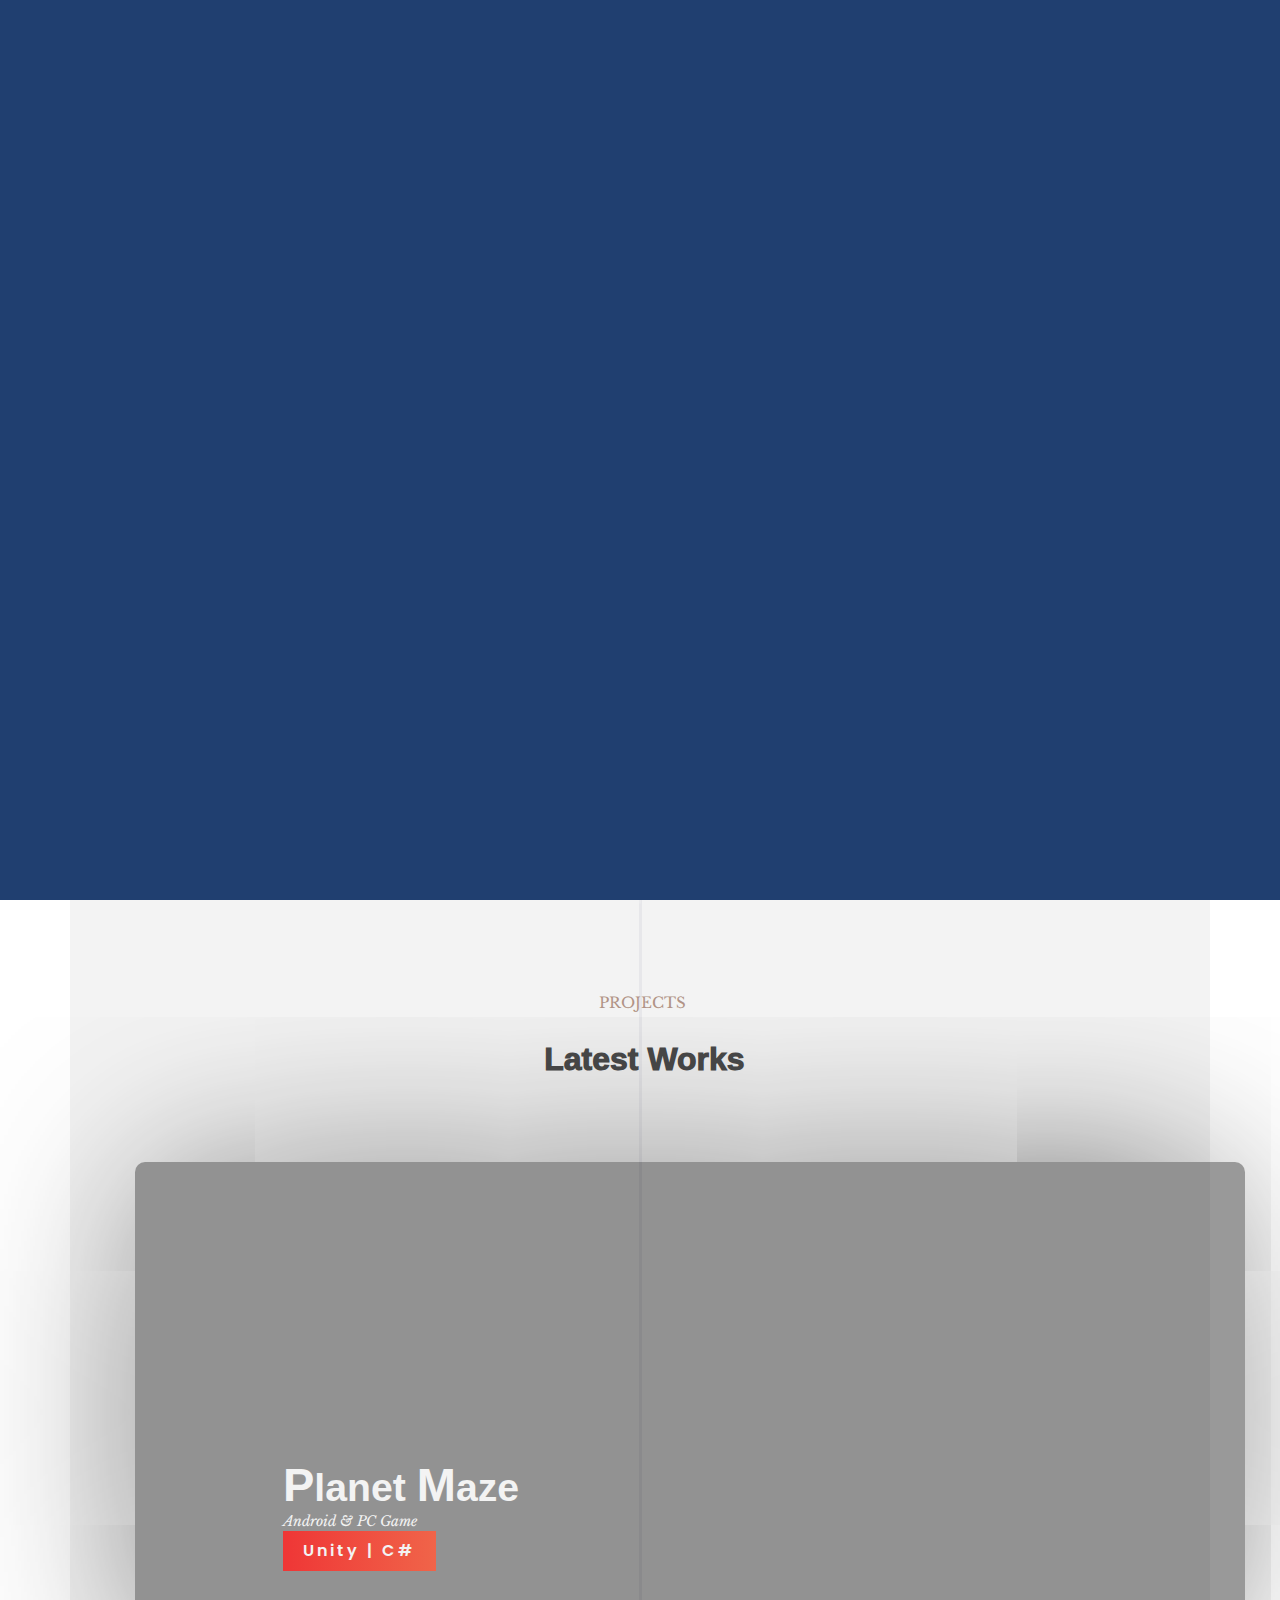
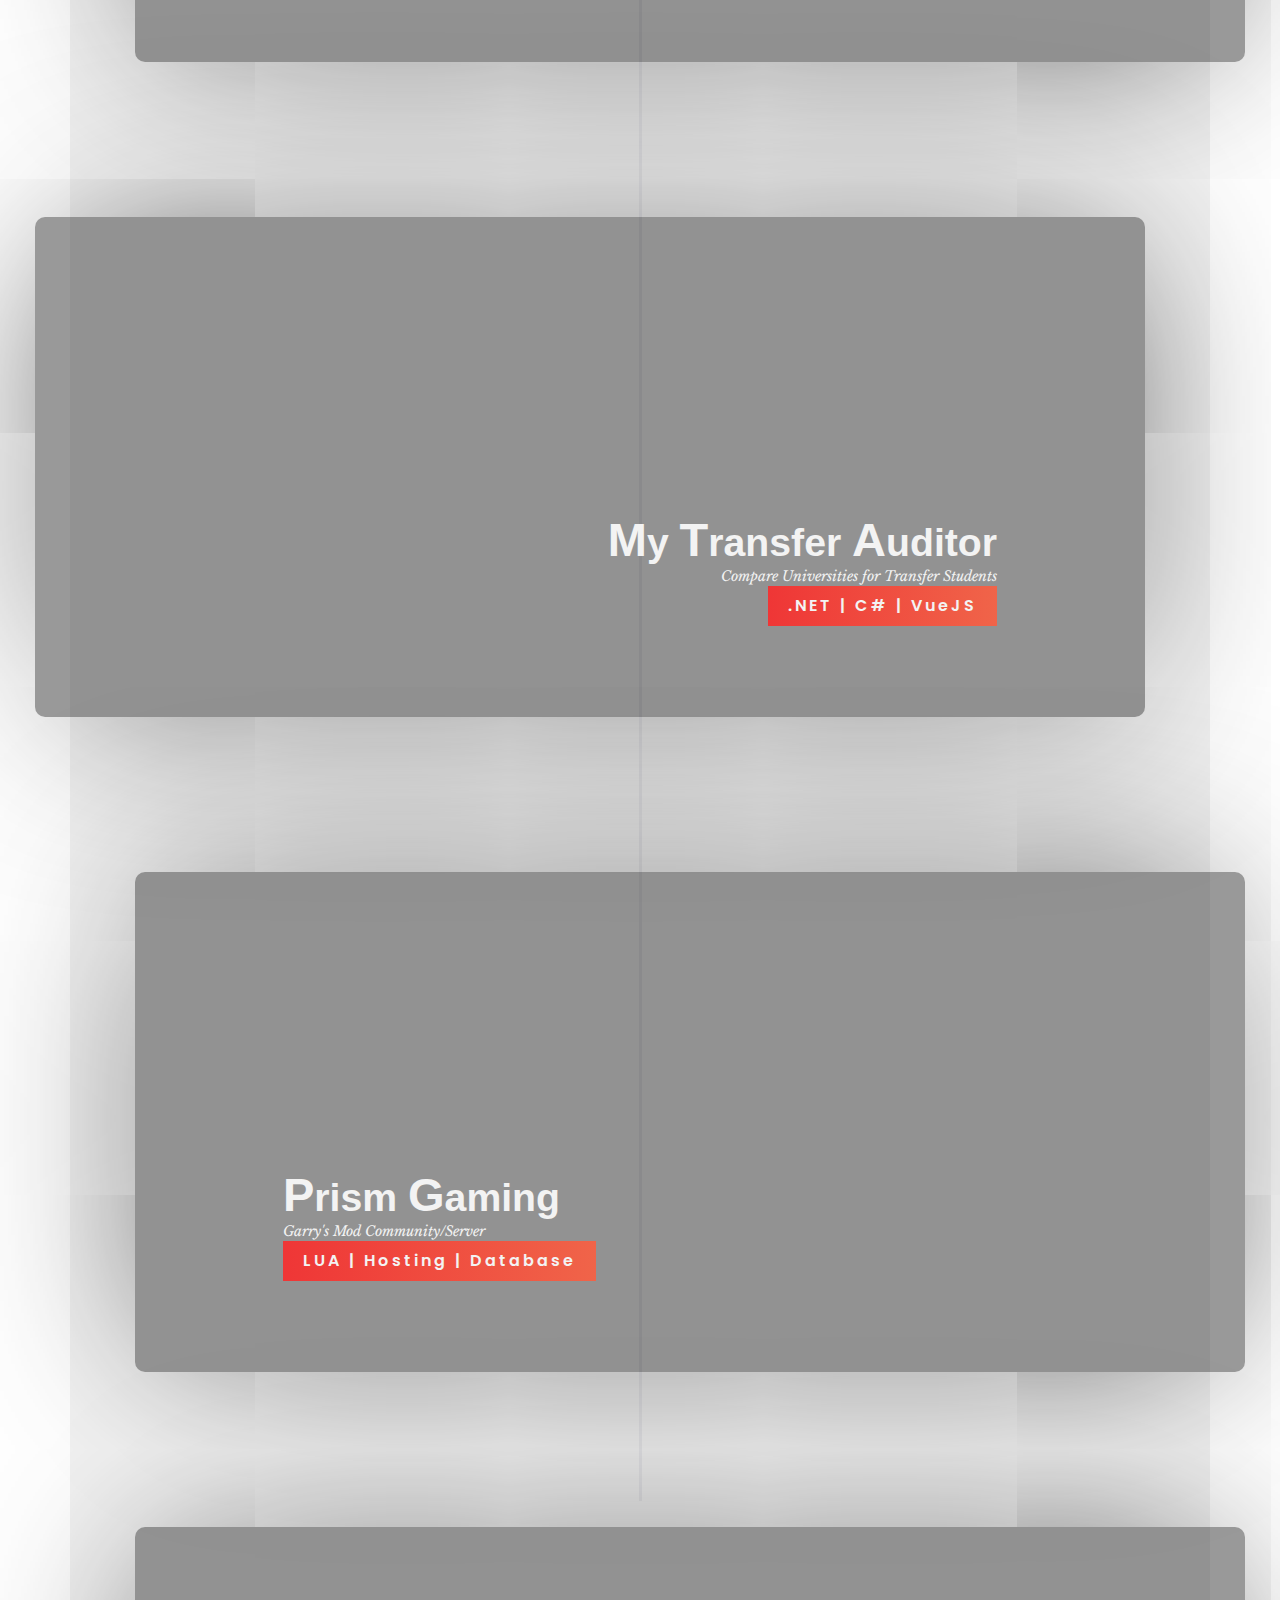
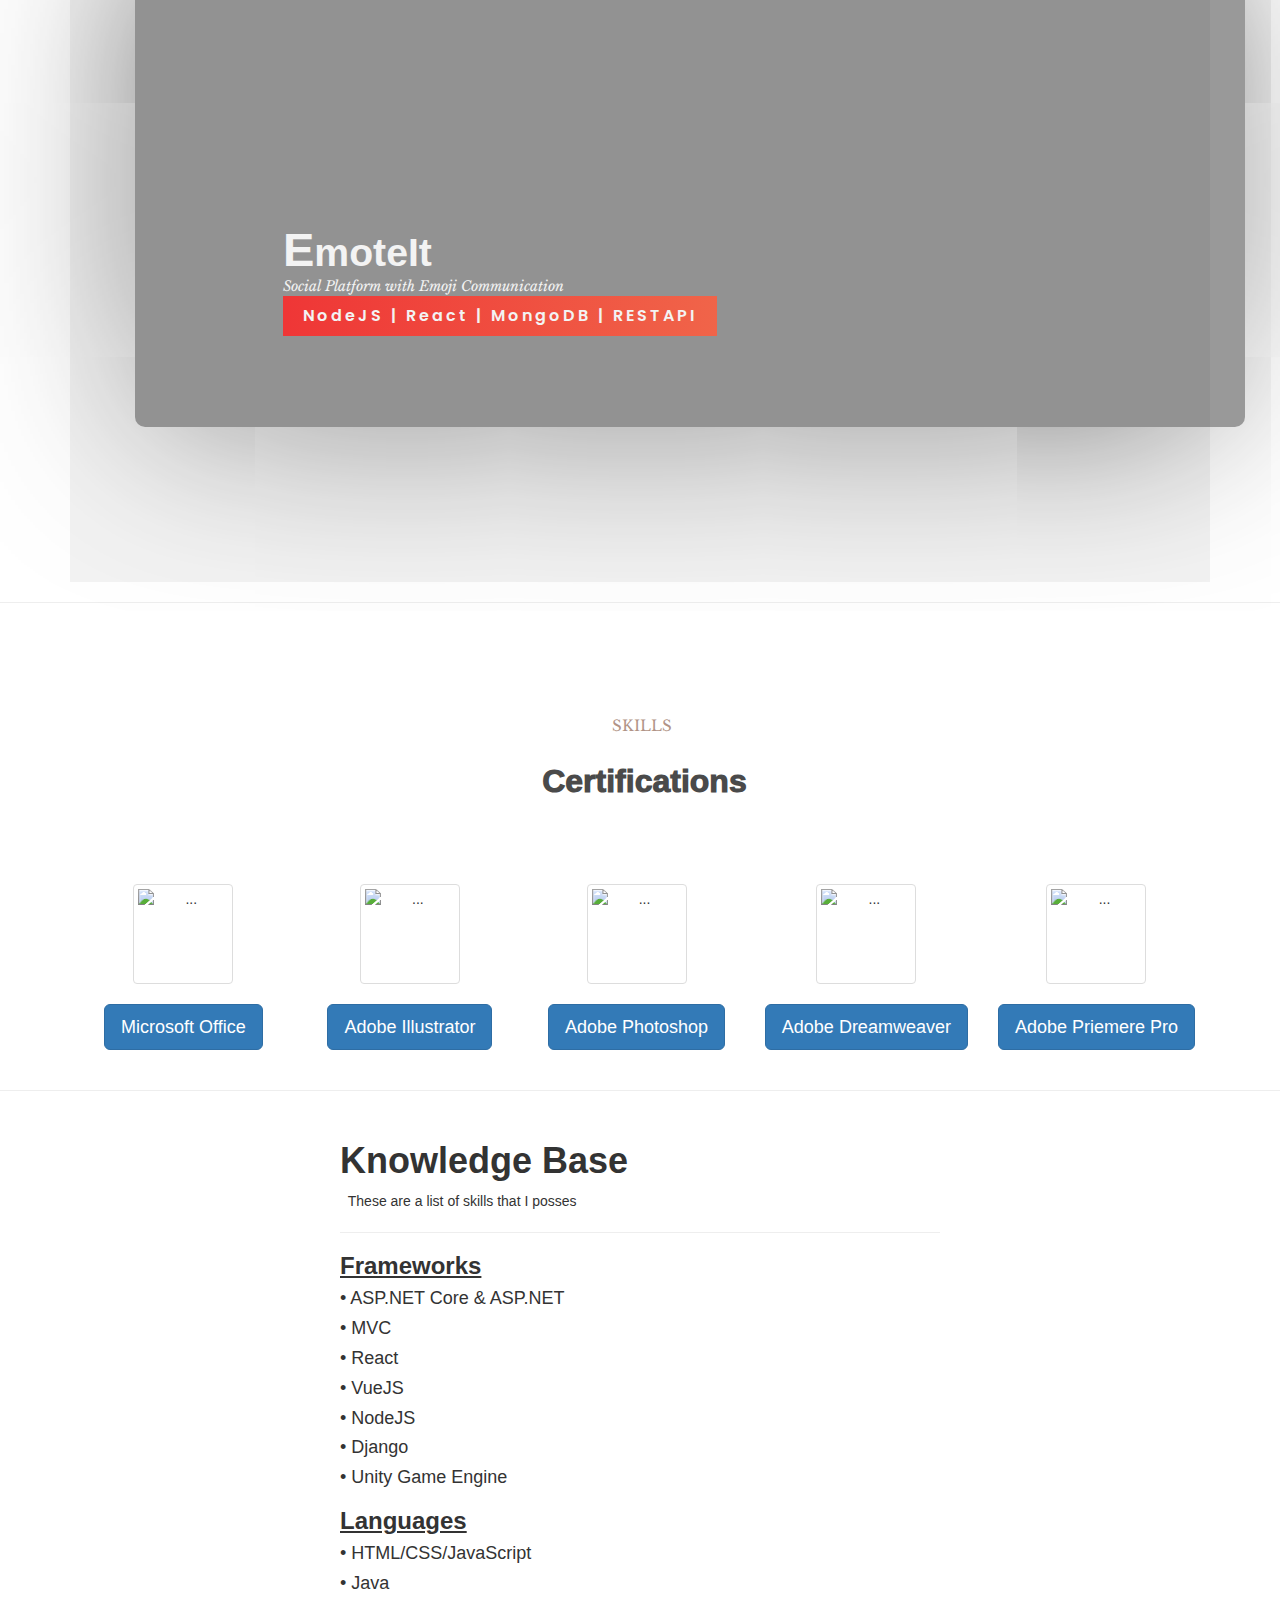
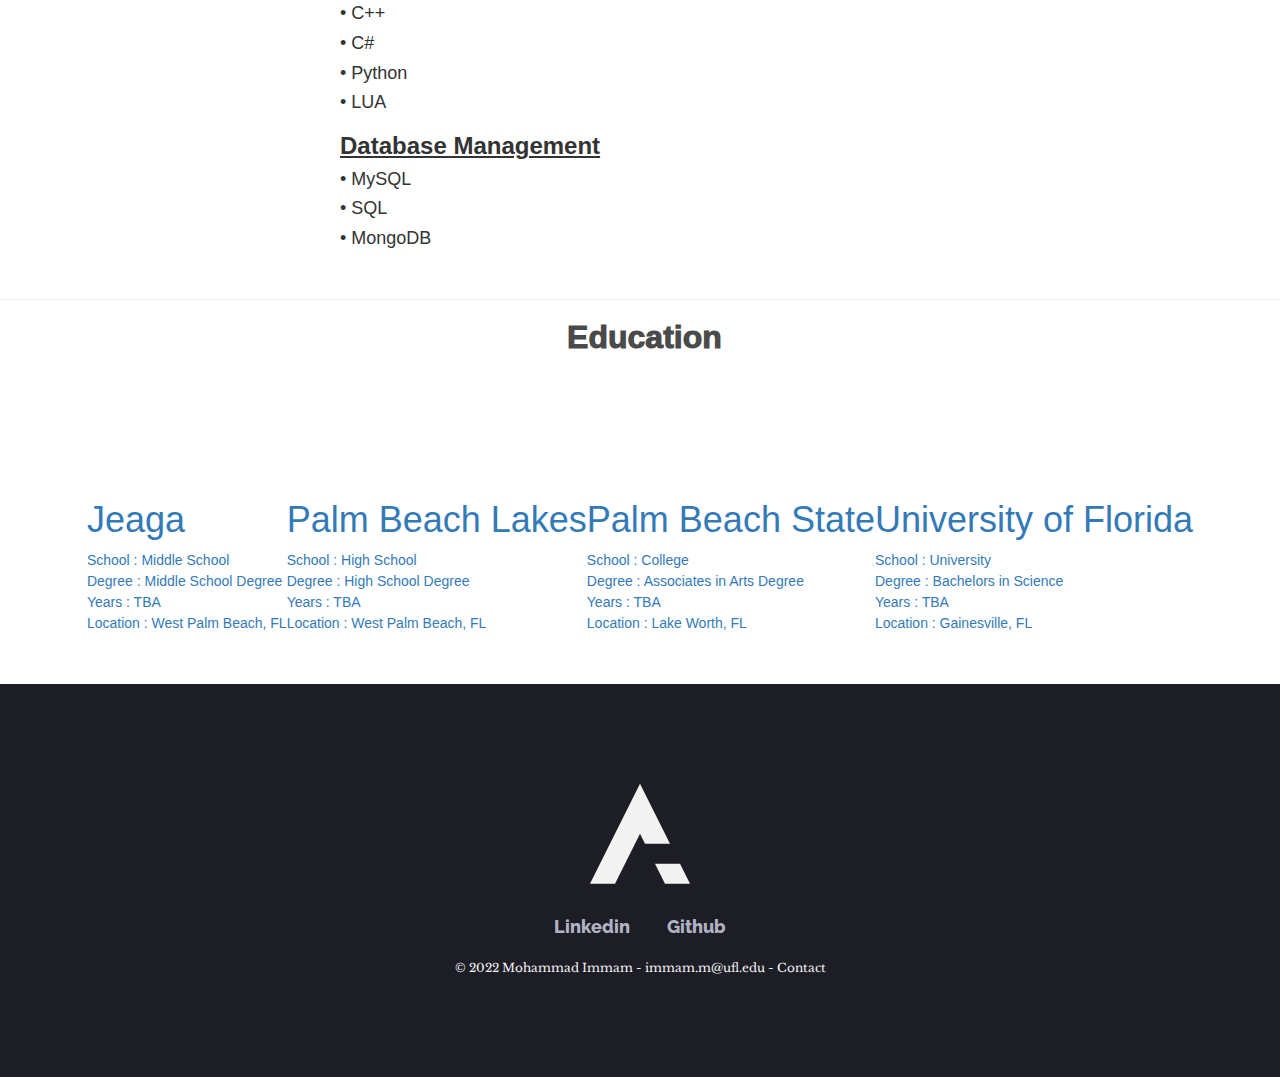
==== commit d1ec7c30: "Bugfix" ====
--- a/index.html
+++ b/index.html
@@ -330,7 +330,7 @@
 				<h2>
 					<span class="first-lettre">E</span>moteIt
 				</h2>
-				<p class="under-text">EmoteIt | Social Media Platform for Emoji Communication</p>
+				<p class="under-text">Social Platform with Emoji Communication</p>
 				<div class="buttons">
 					<p class="b-text">NodeJS | React | MongoDB | RESTAPI</p>
 				</div>
--- a/style.css
+++ b/style.css
@@ -613,7 +613,7 @@
   background-image: url("https://i.imgur.com/N3gNmBH.jpg");
 }
 .works .photo-5 {
-  background-image: url("https://images.unsplash.com/photo-1600689851799-a860e6b0ea77?ixlib=rb-1.2.1&ixid=MnwxMjA3fDB8MHxwaG90by1wYWdlfHx8fGVufDB8fHx8&auto=format&fit=crop&w=1073&q=80");
+  background-image: url("https://i.imgur.com/afYOdgQ.jpg");
 }
 .works .photo-office {
   background-image: url("https://i.imgur.com/EO0eVxN.png");
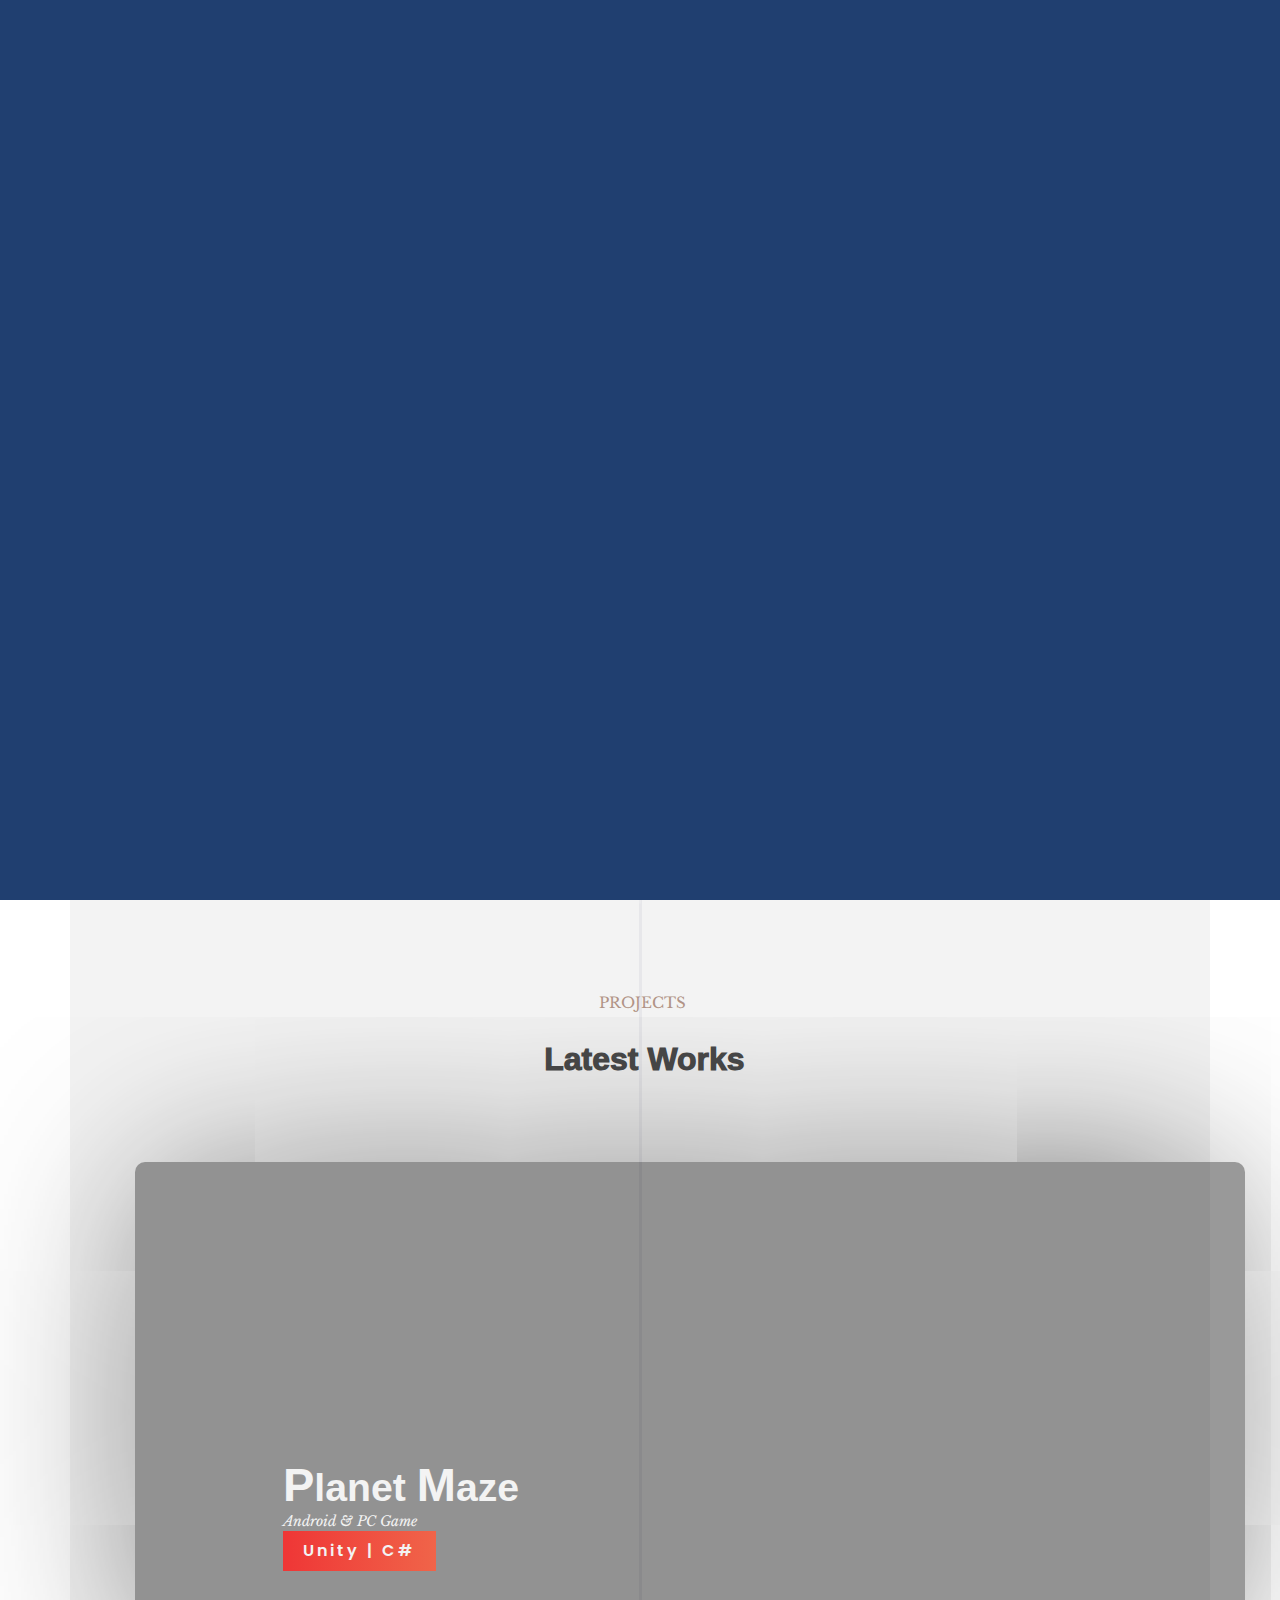
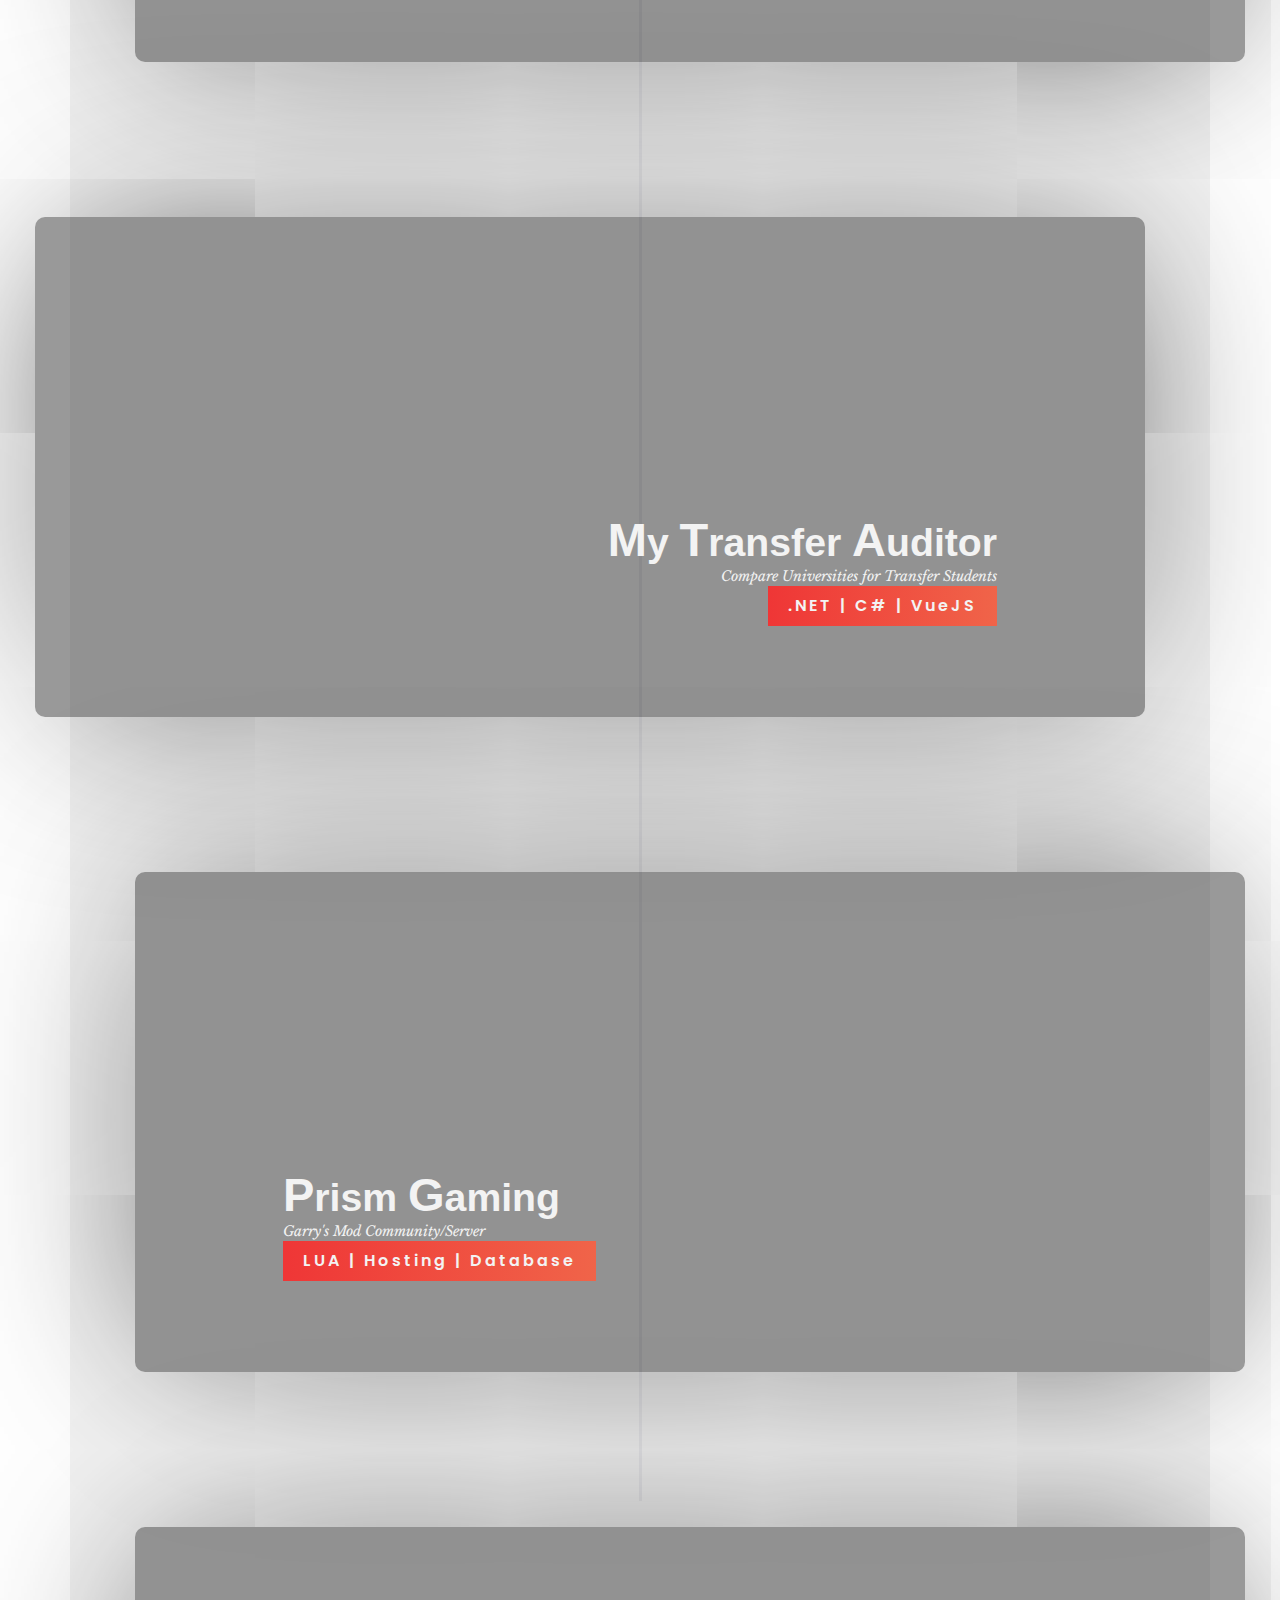
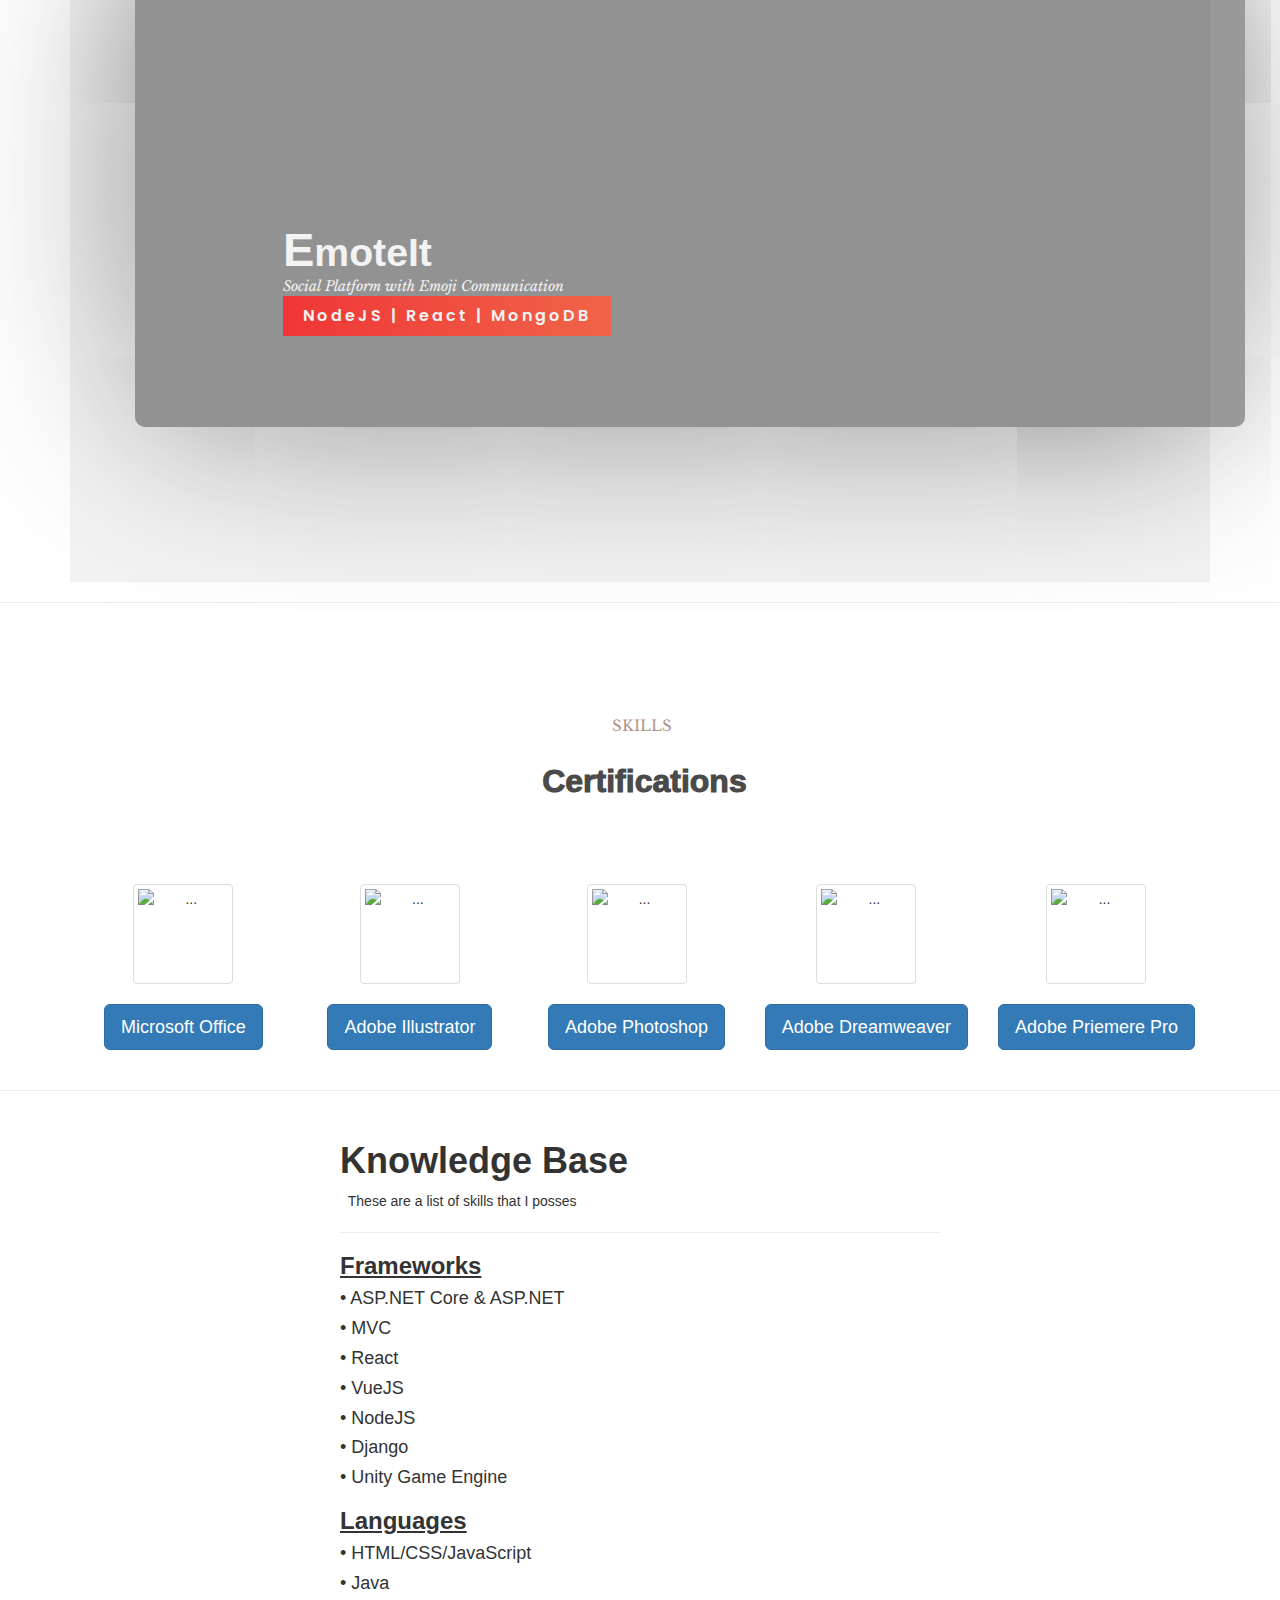
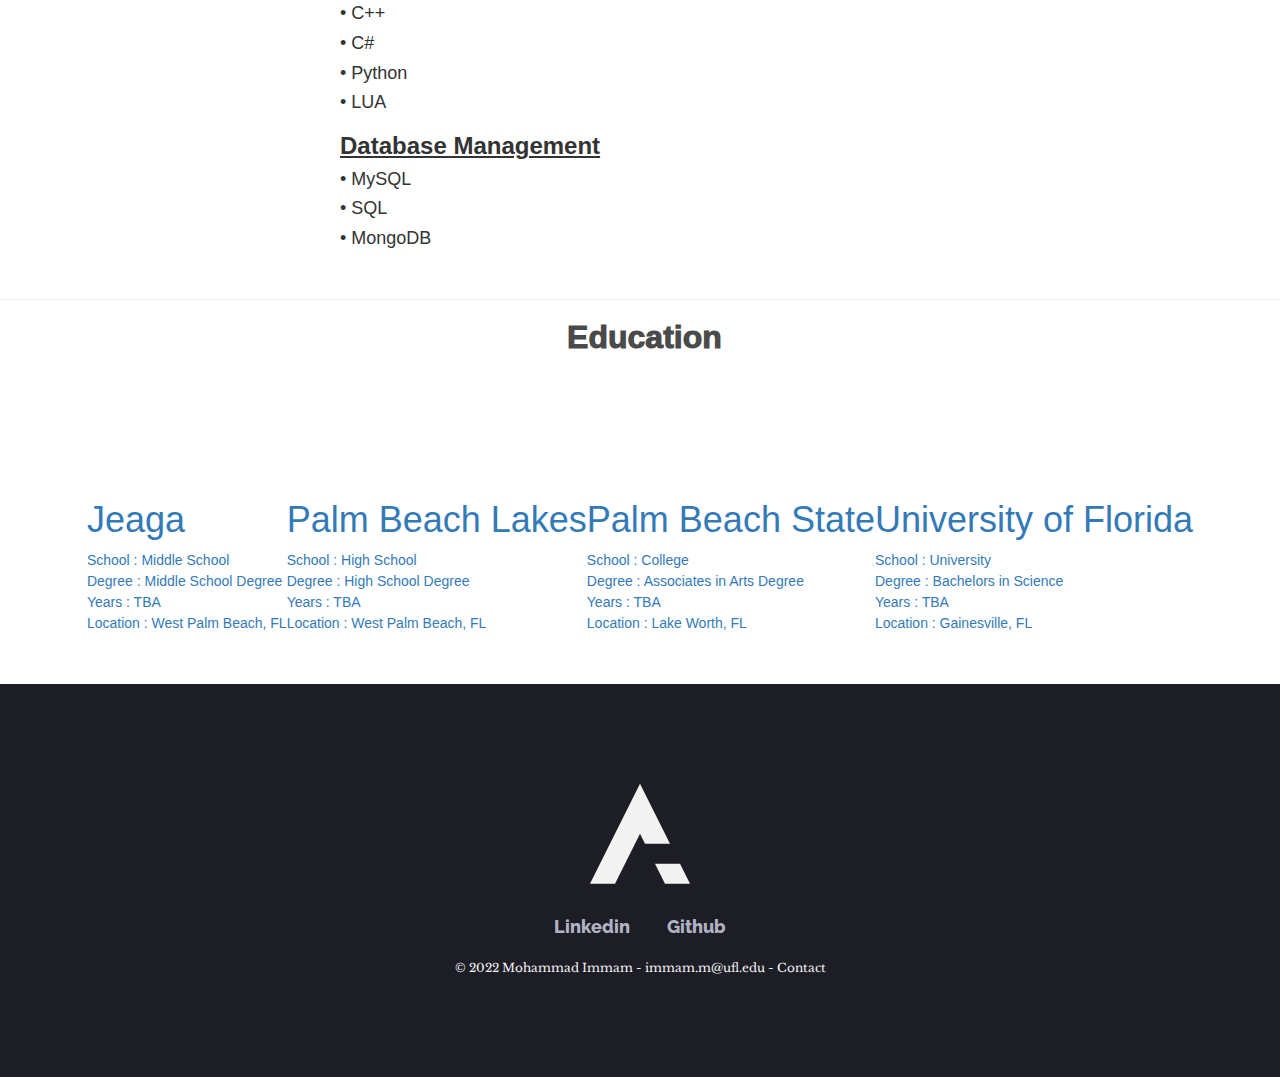
==== commit 07367690: "MobileView Bug" ====
--- a/index.html
+++ b/index.html
@@ -332,7 +332,7 @@
 				</h2>
 				<p class="under-text">Social Platform with Emoji Communication</p>
 				<div class="buttons">
-					<p class="b-text">NodeJS | React | MongoDB | RESTAPI</p>
+					<p class="b-text">NodeJS | React | MongoDB</p>
 				</div>
 			</div>
 		</div>
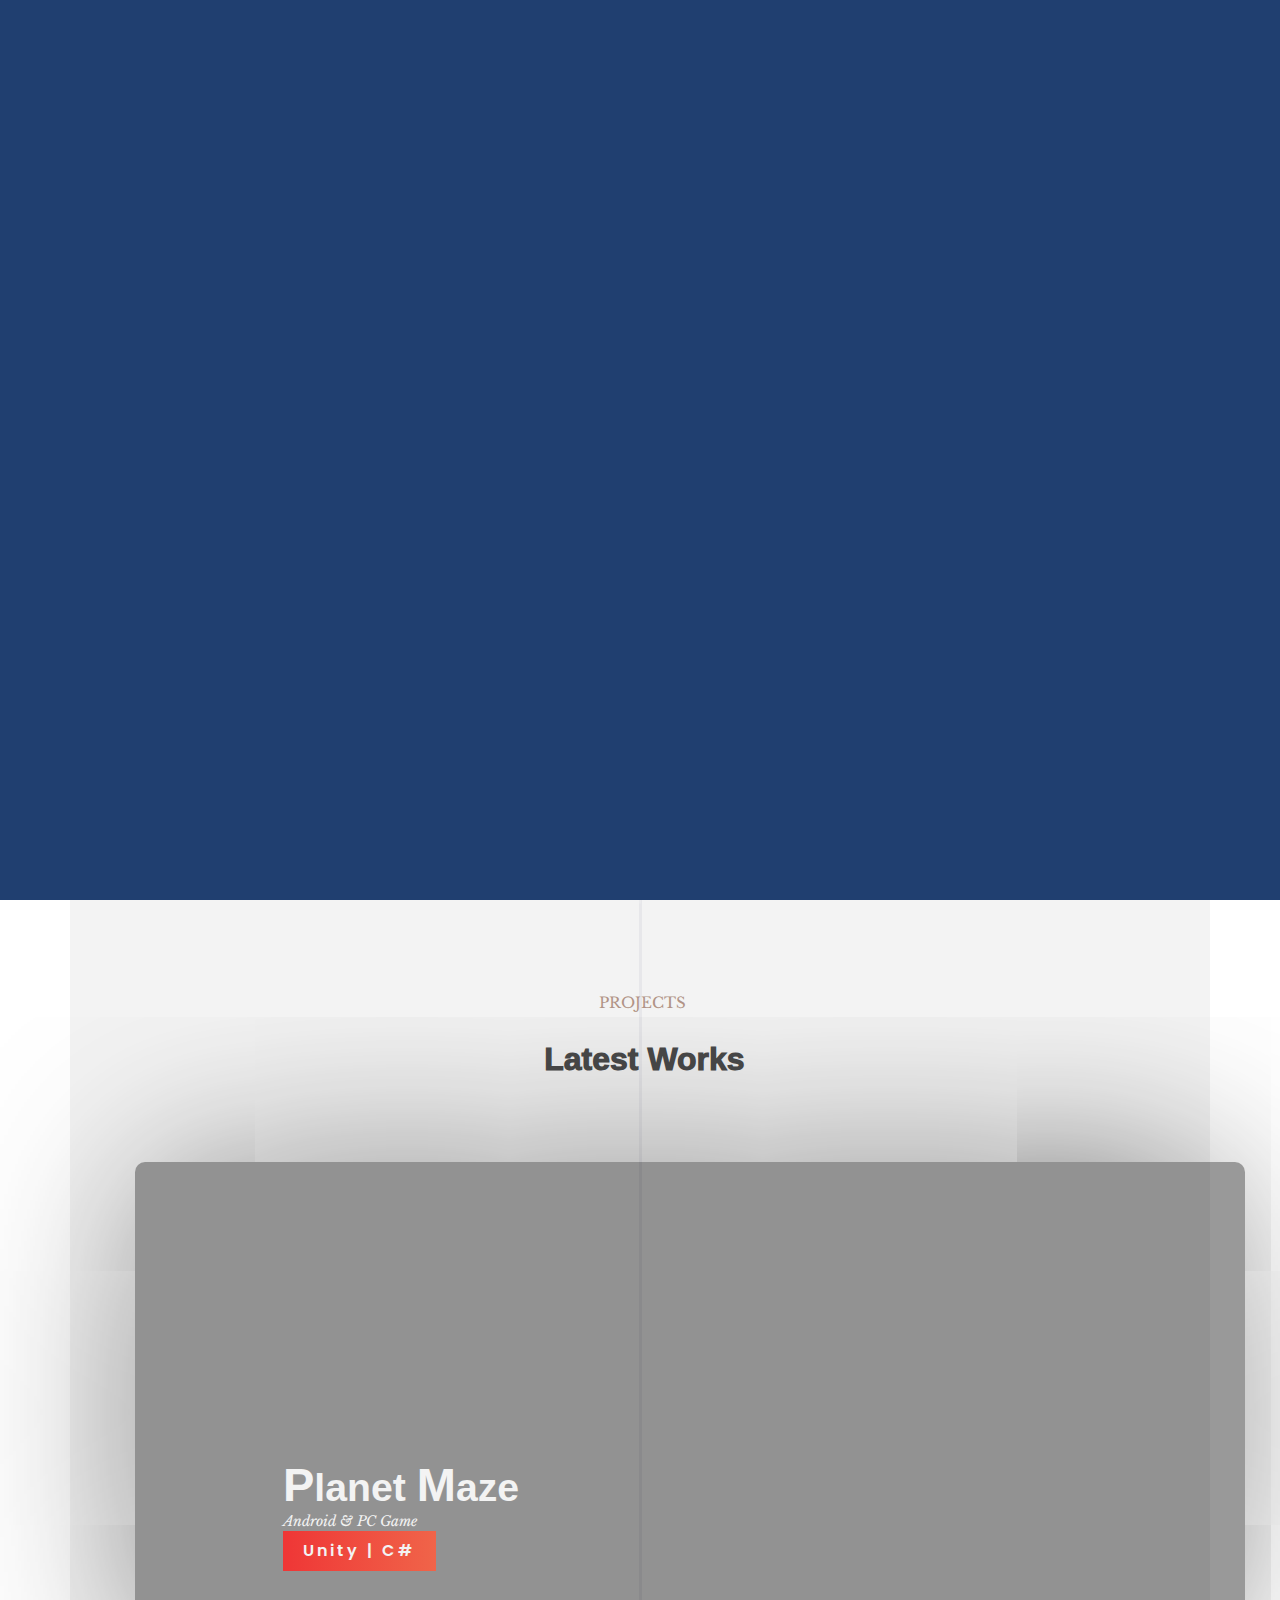
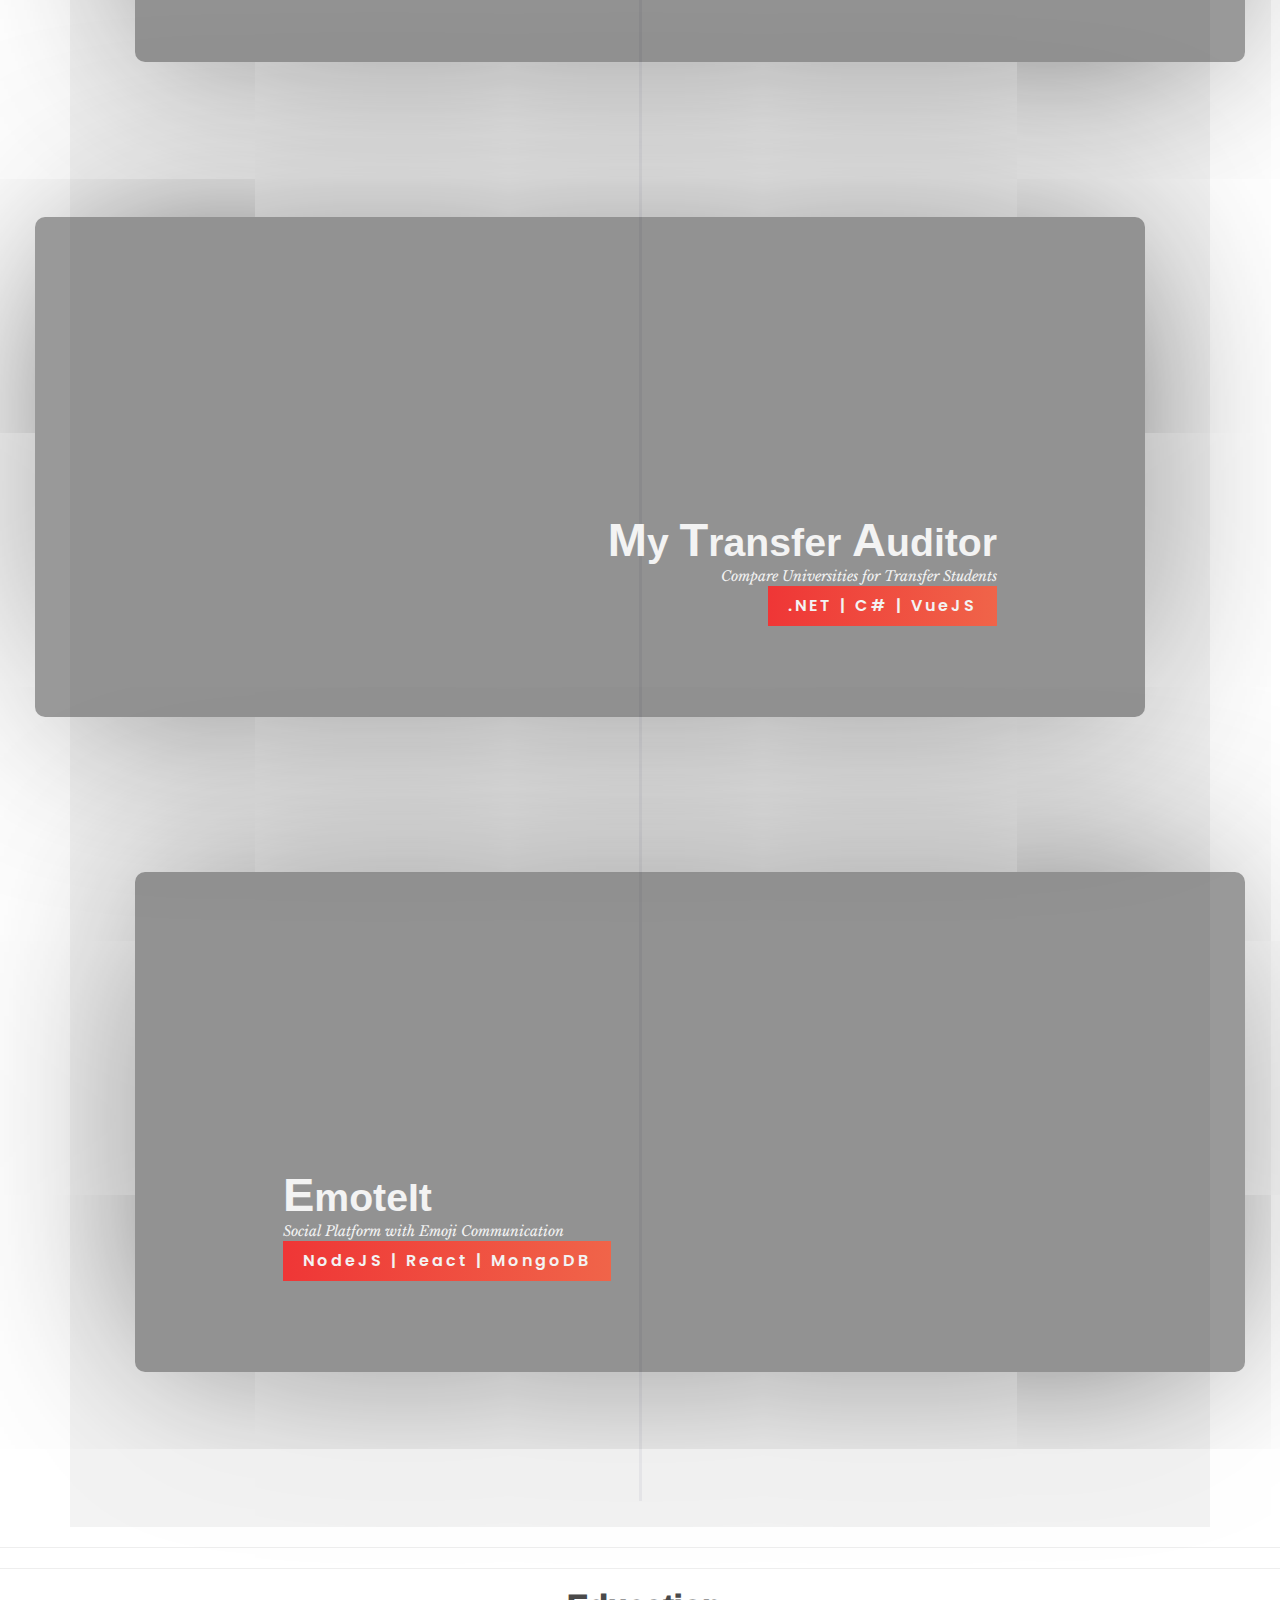
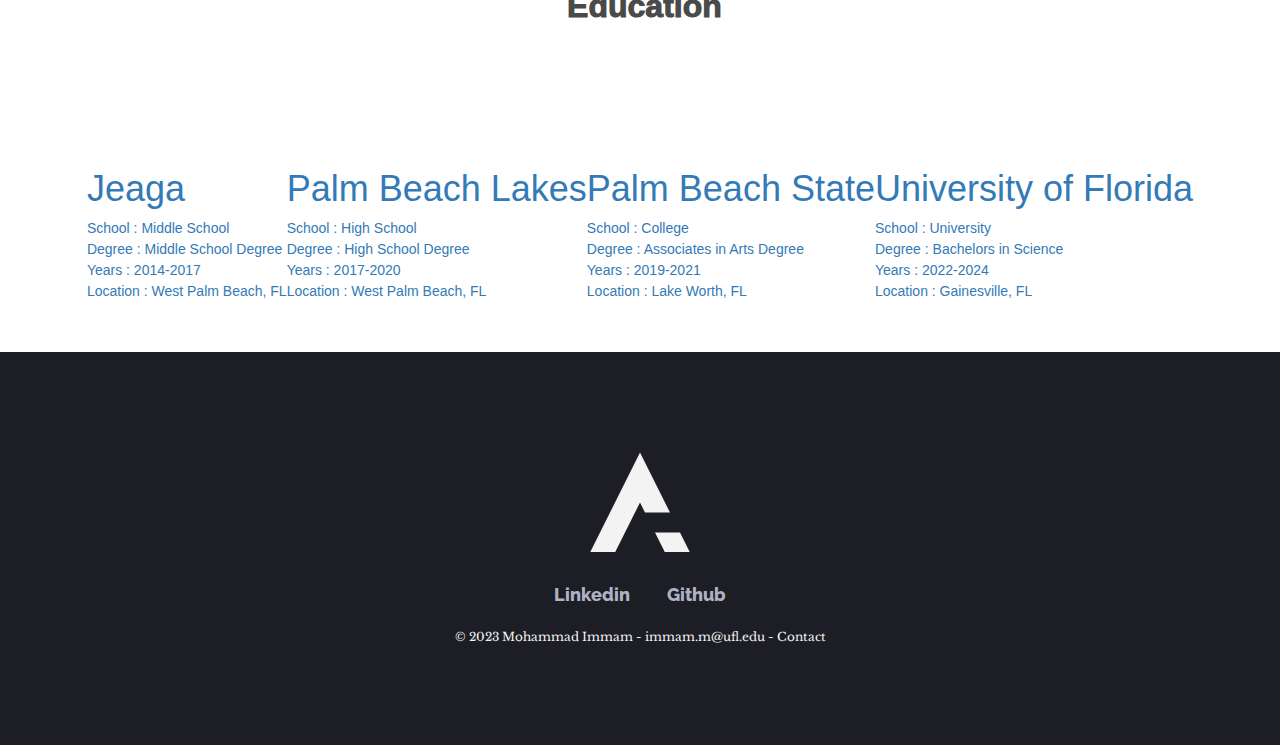
==== commit 6d9164ad: "small overhaul" ====
--- a/index.html
+++ b/index.html
@@ -4,7 +4,7 @@
 	<script src="vue.min.js"></script>
 		<script src="jquery-3.5.1.min.js"></script>
   <meta charset="UTF-8">
-  <title>Mohammad Immam - Portfolio</title>
+  <title>Esfar Mohammad - Portfolio</title>
   <meta name="viewport" content="width=device-width, initial-scale=1"><link rel='stylesheet' href='https://maxcdn.bootstrapcdn.com/bootstrap/4.0.0/css/bootstrap.min.css'>
 <link rel='stylesheet' href='https://cdnjs.cloudflare.com/ajax/libs/font-awesome/4.7.0/css/font-awesome.min.css'><link rel="stylesheet" href="./style.css">
 
@@ -37,7 +37,6 @@
 				</div>
 			</div>
 			<div class="modal-footer">
-				<div style="text-align: center;"><p>*Planet Maze PC is underdevelopment(FPS SHOOTER)</p></div>
 				<button type="button" class="btn btn-default" data-dismiss="modal">Close</button>
 			</div>
 		</div>
@@ -81,37 +80,37 @@
 
 <!-- Modal 3 --->
 
-<div id="prj3" class="modal fade" role="dialog">
-	<div class="modal-dialog modal-lg">
-
-		<!-- Modal content-->
-		<div class="modal-content">
-			<div class="modal-header">
-				<button type="button" class="close" data-dismiss="modal">&times;</button>
-				<h4 class="modal-title">Prism Gaming</h4>
-			</div>
-			<div class="modal-body">
-				<h3><b>Details</b></h3>
-				<div class="container-sm light-bg">
-					<p></br>
-						Prism Gaming was a Garry's Mod community with game servers that were ran by our Team. (Contact for more information)</br>
-						</br>
-						Status : Deprecated</br>
-						Release Date : 2018</br>
-						Team Size : 4-12</br>
-						Platform : Garry's Mod | Web | Discord</br>
-						Time Spent : 2 Months</br>
-						Project-Link : https://prismgaming.xyz/ (Deprecated)</br>
-					</p>
-				</div>
-			</div>
-			<div class="modal-footer">
-				<button type="button" class="btn btn-default" data-dismiss="modal">Close</button>
-			</div>
-		</div>
-
-	</div>
-</div>
+<!--<div id="prj3" class="modal fade" role="dialog">-->
+<!--	<div class="modal-dialog modal-lg">-->
+
+<!--		&lt;!&ndash; Modal content&ndash;&gt;-->
+<!--		<div class="modal-content">-->
+<!--			<div class="modal-header">-->
+<!--				<button type="button" class="close" data-dismiss="modal">&times;</button>-->
+<!--				<h4 class="modal-title">Prism Gaming</h4>-->
+<!--			</div>-->
+<!--			<div class="modal-body">-->
+<!--				<h3><b>Details</b></h3>-->
+<!--				<div class="container-sm light-bg">-->
+<!--					<p></br>-->
+<!--						Prism Gaming was a Garry's Mod community with game servers that were ran by our Team. (Contact for more information)</br>-->
+<!--						</br>-->
+<!--						Status : Deprecated</br>-->
+<!--						Release Date : 2018</br>-->
+<!--						Team Size : 4-12</br>-->
+<!--						Platform : Garry's Mod | Web | Discord</br>-->
+<!--						Time Spent : 2 Months</br>-->
+<!--						Project-Link : https://prismgaming.xyz/ (Deprecated)</br>-->
+<!--					</p>-->
+<!--				</div>-->
+<!--			</div>-->
+<!--			<div class="modal-footer">-->
+<!--				<button type="button" class="btn btn-default" data-dismiss="modal">Close</button>-->
+<!--			</div>-->
+<!--		</div>-->
+
+<!--	</div>-->
+<!--</div>-->
 
 <!-- Modal 4 --->
 
@@ -129,8 +128,7 @@
 				<div class="container-sm light-bg">
 					<p></br>
 						EmoteIt is a social platform based around guessing emojis based on user defined sentence. The project is
-						structured with a NodeJS backend and a react front end. The ends are connected through an API created using
-						PostMan API Platform
+						structured with a NodeJS backend and a react front end.
 						</br>
 						Status : Completed</br>
 						Release Date : July 2022</br>
@@ -183,18 +181,16 @@
 <div class="geometry1"></div>
 <div class="landing-page" id="main">
 	<div class="behind-title">
-		<h1 class="title"><span class="first-letter">M</span>ohammad <span class="first-letter">I</span>mmam</h1>
-		<h2 class="job">Student Developer</h2>
-		<h2 class="job">IT Assistant at the University of Florida</h2>
+		<h1 class="title"><span class="first-letter">E</span>sfar <span class="first-letter">M</span>ohammad</h1>
+		<h6 class="subtitle"><i>Alias: <span class="first-letter">M</span>ohammad <span class="first-letter">I</span>mmam</i></h6>
+		<h2 class="job">Student Software Developer at the University of Florida</h2>
 	</div>
 	<div class="logo-mask">
 		<div class="work-path"></div>
 	</div>
 	<!-- Social Media in the Right -->
 	<ul class="social-vertical-stripe">
-		<li><a href="" target="_blank" rel="noopener" itemprop="sameAs"><svg class="social-media" xmlns="http://www.w3.org/2000/svg" viewBox="0 0 612 612"><path d="M612 116.258c-22.525 9.98-46.694 16.75-72.088 19.772 25.93-15.527 45.777-40.155 55.184-69.41-24.322 14.378-51.17 24.82-79.775 30.48-22.906-24.438-55.49-39.66-91.63-39.66-69.333 0-125.55 56.218-125.55 125.514 0 9.828 1.11 19.427 3.25 28.606-104.325-5.24-196.834-55.223-258.75-131.174-10.822 18.51-16.98 40.078-16.98 63.1 0 43.56 22.182 81.994 55.836 104.48-20.575-.688-39.926-6.348-56.867-15.756v1.568c0 60.806 43.29 111.554 100.692 123.104-10.517 2.83-21.607 4.398-33.08 4.398-8.107 0-15.947-.803-23.634-2.333 15.985 49.907 62.336 86.2 117.253 87.194-42.946 33.655-97.098 53.656-155.915 53.656-10.134 0-20.116-.612-29.944-1.72 55.568 35.68 121.537 56.484 192.44 56.484 230.947 0 357.187-191.29 357.187-357.188l-.42-16.253C573.87 163.525 595.21 141.42 612 116.257z"></path></svg></a></li>
 		<li><a href="https://github.com/MohammadImmam" target="_blank" rel="noopener" itemprop="sameAs"><svg xmlns="http://www.w3.org/2000/svg" class="social-media" viewBox="0 0 438.549 438.549"><path d="M409.132 114.573c-19.608-33.596-46.205-60.194-79.798-79.8C295.736 15.166 259.057 5.365 219.27 5.365c-39.78 0-76.47 9.804-110.062 29.408-33.596 19.605-60.192 46.204-79.8 79.8C9.803 148.168 0 184.853 0 224.63c0 47.78 13.94 90.745 41.827 128.906 27.884 38.164 63.906 64.572 108.063 79.227 5.14.954 8.945.283 11.42-1.996 2.474-2.282 3.71-5.14 3.71-8.562 0-.57-.05-5.708-.144-15.417-.098-9.71-.144-18.18-.144-25.406l-6.567 1.136c-4.187.767-9.47 1.092-15.846 1-6.375-.09-12.992-.757-19.843-2-6.854-1.23-13.23-4.085-19.13-8.558-5.898-4.473-10.085-10.328-12.56-17.556l-2.855-6.57c-1.903-4.374-4.9-9.233-8.992-14.56-4.093-5.33-8.232-8.944-12.42-10.847l-1.998-1.43c-1.332-.952-2.568-2.1-3.71-3.43-1.143-1.33-1.998-2.663-2.57-3.997-.57-1.335-.097-2.43 1.428-3.29 1.525-.858 4.28-1.275 8.28-1.275l5.708.853c3.807.763 8.516 3.042 14.133 6.85 5.615 3.807 10.23 8.755 13.847 14.843 4.38 7.807 9.657 13.755 15.846 17.848 6.184 4.093 12.42 6.136 18.7 6.136 6.28 0 11.703-.476 16.273-1.423 4.565-.95 8.848-2.382 12.847-4.284 1.713-12.758 6.377-22.56 13.988-29.41-10.847-1.14-20.6-2.857-29.263-5.14-8.658-2.286-17.605-5.996-26.835-11.14-9.235-5.137-16.896-11.516-22.985-19.126-6.09-7.614-11.088-17.61-14.987-29.98-3.9-12.373-5.852-26.647-5.852-42.825 0-23.035 7.52-42.637 22.557-58.817-7.044-17.318-6.38-36.732 1.997-58.24 5.52-1.715 13.706-.428 24.554 3.853 10.85 4.284 18.794 7.953 23.84 10.995 5.046 3.04 9.09 5.618 12.135 7.708 17.706-4.947 35.977-7.42 54.82-7.42s37.116 2.473 54.822 7.42l10.85-6.85c7.418-4.57 16.18-8.757 26.26-12.564 10.09-3.806 17.803-4.854 23.135-3.14 8.562 21.51 9.325 40.923 2.28 58.24 15.035 16.18 22.558 35.788 22.558 58.818 0 16.178-1.958 30.497-5.853 42.966-3.9 12.47-8.94 22.457-15.125 29.98-6.19 7.52-13.9 13.85-23.13 18.985-9.233 5.14-18.183 8.85-26.84 11.135-8.663 2.286-18.416 4.004-29.264 5.146 9.894 8.563 14.842 22.078 14.842 40.54v60.237c0 3.422 1.19 6.28 3.572 8.562 2.38 2.278 6.136 2.95 11.276 1.994 44.163-14.653 80.185-41.062 108.068-79.226 27.88-38.16 41.826-81.126 41.826-128.906-.01-39.77-9.818-76.454-29.414-110.05z"></path></svg></a></li>
-		<li><a href="https://codepen.io/Esfar" target="_blank" rel="noopener" itemprop="sameAs"><svg xmlns="http://www.w3.org/2000/svg" class="social-media" viewBox="0 0 256 256"><path fill="#231F20" d="M252.1 85.7c0-.2-.1-.3-.1-.5-.1-.3-.1-.6-.2-.9 0-.2-.1-.3-.2-.5-.1-.3-.2-.5-.3-.8-.1-.2-.2-.4-.2-.5-.1-.2-.2-.5-.4-.7-.1-.2-.2-.3-.3-.5-.1-.2-.3-.4-.5-.7-.1-.2-.2-.3-.4-.5s-.3-.4-.5-.6l-.4-.4c-.2-.2-.4-.3-.6-.5-.2-.1-.3-.3-.5-.4-.1 0-.1-.1-.2-.1L132.8 1.8c-3.6-2.4-8.3-2.4-11.9 0L6.3 78.2c-.1 0-.1.1-.2.1-.2.1-.3.2-.5.4s-.4.3-.6.5c-.2.1-.3.3-.4.4-.2.2-.4.4-.5.6-.1.2-.3.3-.4.5-.2.2-.3.4-.5.7-.1.2-.2.3-.3.5-.1.2-.3.5-.4.7-.1.2-.2.3-.2.5-.1.3-.2.5-.3.8 0 .1 0 .3-.1.5-.1.3-.1.6-.2.9 0 .2-.1.3-.1.5-.1.5-.1.9-.1 1.4v76.4c0 .5 0 .9.1 1.4 0 .2.1.3.1.5.1.3.1.6.2.9 0 .2.1.3.2.5.1.3.2.5.3.8.1.2.2.4.2.5.1.2.2.5.4.7.1.2.2.3.3.5.1.2.3.4.5.7.1.2.2.3.4.5s.3.4.5.6l.4.4c.2.2.4.4.6.5.2.1.3.3.5.4.1 0 .1.1.2.1L120.9 249c1.8 1.2 3.9 1.8 6 1.8s4.2-.6 6-1.8l114.5-76.4c.1 0 .1-.1.2-.1.2-.1.3-.2.5-.4s.4-.3.6-.5l.4-.4c.2-.2.4-.4.5-.6.1-.2.3-.3.4-.5.2-.2.3-.4.5-.7.1-.2.2-.3.3-.5.1-.2.3-.5.4-.7.1-.2.2-.3.2-.5.1-.3.2-.5.3-.8.1-.2.1-.3.2-.5.1-.3.1-.6.2-.9 0-.2.1-.3.1-.5.1-.5.1-.9.1-1.4V87.1c-.1-.4-.2-.9-.2-1.4zM137.6 30.9L222 87.1l-37.7 25.2-46.7-31.2V30.9zm-21.5 0v50.2l-46.7 31.2-37.7-25.2 84.4-56.2zm-93 76.4l26.9 18-26.9 18v-36zm93 112.4l-84.4-56.3 37.7-25.2 46.7 31.2v50.3zm10.8-68.9l-38.1-25.5 38.1-25.5 38.1 25.5-38.1 25.5zm10.7 68.9v-50.2l46.7-31.2 37.7 25.2-84.4 56.2zm93-76.4l-26.9-18 26.9-18v36z"></path></svg></a></li>
 	</ul>
 	<!-- End of Social Media in the right -->
 
@@ -289,8 +285,33 @@
 			</div>
 		</div>
 
-		<div data-toggle="modal" data-target="#prj3" class="works" id="border">
-			<div class="photo photo-3">
+<!--		<div data-toggle="modal" data-target="#prj3" class="works" id="border">-->
+<!--			<div class="photo photo-3">-->
+<!--			</div>-->
+<!--			<div class="black-overlay">-->
+<!--			</div>-->
+<!--			<div class="overlay-animation">-->
+<!--			</div>-->
+<!--			<div class="full-numb">-->
+<!--				<div class="numbers">-->
+<!--					<p class="the-number">03</p>-->
+<!--				</div>-->
+<!--			</div>-->
+<!--			<div class="works-text">-->
+<!--				<h2>-->
+<!--					<span class="first-lettre">P</span>rism-->
+<!--					<span class="first-lettre">G</span>aming-->
+<!--				</h2>-->
+<!--				<p class="under-text">Garry's Mod Community/Server</p>-->
+<!--				<div class="buttons">-->
+<!--					<p class="b-text">LUA | Hosting | Database</p>-->
+<!--				</div>-->
+<!--			</div>-->
+<!--		</div>-->
+
+	</div>
+	<div data-toggle="modal" data-target="#prj4" class="works" id="border">
+			<div class="photo photo-5">
 			</div>
 			<div class="black-overlay">
 			</div>
@@ -299,31 +320,6 @@
 			<div class="full-numb">
 				<div class="numbers">
 					<p class="the-number">03</p>
-				</div>
-			</div>
-			<div class="works-text">
-				<h2>
-					<span class="first-lettre">P</span>rism
-					<span class="first-lettre">G</span>aming
-				</h2>
-				<p class="under-text">Garry's Mod Community/Server</p>
-				<div class="buttons">
-					<p class="b-text">LUA | Hosting | Database</p>
-				</div>
-			</div>
-		</div>
-
-	</div>
-	<div data-toggle="modal" data-target="#prj4" class="works" id="border">
-			<div class="photo photo-5">
-			</div>
-			<div class="black-overlay">
-			</div>
-			<div class="overlay-animation">
-			</div>
-			<div class="full-numb">
-				<div class="numbers">
-					<p class="the-number">04</p>
 				</div>
 			</div>
 			<div class="works-text">
@@ -342,80 +338,77 @@
 <!-- End of Projects-->
 
 <hr>
-<div class="container">
-				<h3 class="text-center case">&nbspSKILLS</h3>
-		<h2 class="text-center last-ex">&nbspCertifications</h2>
-  <div class="row">
-    <div class="col-sm">
-			<center><img src="https://cdn3.iconfinder.com/data/icons/popular-services-brands-vol-2/512/microsoft-office-512.png" alt="..." class="img-thumbnail" width="100" height="100"></center>
-			</br>
-      <center><a class="btn btn-primary btn-lg" href="https://www.microsoft.com/en-us/microsoft-365" target="_blank">Microsoft Office</a></center>
-    </div>
-    <div class="col-sm">
-			<center><img src="https://logodownload.org/wp-content/uploads/2017/04/adobe-Illustrator-logo-1.png" alt="..." class="img-thumbnail" width="100" height="100"></center>
-			</br>
-		<center><a class="btn btn-primary btn-lg" href="https://www.adobe.com/products/illustrator.html" target="_blank">Adobe Illustrator</a></center>
-    </div>
-    <div class="col-sm">
-						<center><img src="https://logodownload.org/wp-content/uploads/2019/10/photoshop-logo.png" alt="..." class="img-thumbnail" width="100" height="100"></center>
-			</br>
-		<center><a class="btn btn-primary btn-lg" href="https://www.adobe.com/products/photoshop.html" target="_blank">Adobe Photoshop</a></center>
-			</br>
-    </div>
-
-	  <div class="col-sm">
-		  <center><img src="https://logodownload.org/wp-content/uploads/2019/10/adobe-dreamweaver-logo.png" alt="..." class="img-thumbnail" width="100" height="100"></center>
-		  </br>
-		  <center><a class="btn btn-primary btn-lg" href="https://www.adobe.com/products/dreamweaver.html" target="_blank">Adobe Dreamweaver</a></center>
-		  </br>
-	  </div>
-	  <div class="col-sm">
-		  <center><img src="https://logodownload.org/wp-content/uploads/2019/10/adobe-premiere-pro-logo.png" alt="..." class="img-thumbnail" width="100" height="100"></center>
-		  </br>
-		  <center><a class="btn btn-primary btn-lg" href="https://www.adobe.com/products/premiere.html" target="_blank">Adobe Priemere Pro</a></center>
-		  </br>
-	  </div>
-  </div>
-</div>
-<hr>
-
-
-
-<div class="containerbox">
-
-	<h1><b>Knowledge Base</b></h1>
-	<p>&nbsp;&nbsp;These are a list of skills that I posses</p>
-	<hr>
-
-	<div>
-	<h3><u><b>Frameworks</b></u></h3>
-	<h4>&#x2022; ASP.NET Core & ASP.NET</h4>
-	<h4>&#x2022; MVC</h4>
-	<h4>&#x2022; React</h4>
-	<h4>&#x2022; VueJS</h4>
-	<h4>&#x2022; NodeJS</h4>
-	<h4>&#x2022; Django</h4>
-	<h4>&#x2022; Unity Game Engine</h4>
-	</div>
-
-<div>
-	<h3><u><b>Languages</b></u></h3>
-	<h4>&#x2022; HTML/CSS/JavaScript</h4>
-	<h4>&#x2022; Java</h4>
-	<h4>&#x2022; C++</h4>
-	<h4>&#x2022; C#</h4>
-	<h4>&#x2022; Python</h4>
-	<h4>&#x2022; LUA</h4>
-</div>
-
-	<div>
-	<h3><u><b>Database Management</b></u></h3>
-	<h4>&#x2022; MySQL</h4>
-	<h4>&#x2022; SQL</h4>
-	<h4>&#x2022; MongoDB</h4>
-	</div>
-
-</div>
+<!--<div class="container">-->
+<!--				<h3 class="text-center case">&nbspSKILLS</h3>-->
+<!--		<h2 class="text-center last-ex">&nbspCertifications</h2>-->
+<!--  <div class="row">-->
+<!--    <div class="col-sm">-->
+<!--			<center><img src="https://cdn3.iconfinder.com/data/icons/popular-services-brands-vol-2/512/microsoft-office-512.png" alt="..." class="img-thumbnail" width="100" height="100"></center>-->
+<!--			</br>-->
+<!--      <center><a class="btn btn-primary btn-lg" href="https://www.microsoft.com/en-us/microsoft-365" target="_blank">Microsoft Office</a></center>-->
+<!--    </div>-->
+<!--    <div class="col-sm">-->
+<!--			<center><img src="https://logodownload.org/wp-content/uploads/2017/04/adobe-Illustrator-logo-1.png" alt="..." class="img-thumbnail" width="100" height="100"></center>-->
+<!--			</br>-->
+<!--		<center><a class="btn btn-primary btn-lg" href="https://www.adobe.com/products/illustrator.html" target="_blank">Adobe Illustrator</a></center>-->
+<!--    </div>-->
+<!--    <div class="col-sm">-->
+<!--						<center><img src="https://logodownload.org/wp-content/uploads/2019/10/photoshop-logo.png" alt="..." class="img-thumbnail" width="100" height="100"></center>-->
+<!--			</br>-->
+<!--		<center><a class="btn btn-primary btn-lg" href="https://www.adobe.com/products/photoshop.html" target="_blank">Adobe Photoshop</a></center>-->
+<!--			</br>-->
+<!--    </div>-->
+
+<!--	  <div class="col-sm">-->
+<!--		  <center><img src="https://logodownload.org/wp-content/uploads/2019/10/adobe-dreamweaver-logo.png" alt="..." class="img-thumbnail" width="100" height="100"></center>-->
+<!--		  </br>-->
+<!--		  <center><a class="btn btn-primary btn-lg" href="https://www.adobe.com/products/dreamweaver.html" target="_blank">Adobe Dreamweaver</a></center>-->
+<!--		  </br>-->
+<!--	  </div>-->
+<!--	  <div class="col-sm">-->
+<!--		  <center><img src="https://logodownload.org/wp-content/uploads/2019/10/adobe-premiere-pro-logo.png" alt="..." class="img-thumbnail" width="100" height="100"></center>-->
+<!--		  </br>-->
+<!--		  <center><a class="btn btn-primary btn-lg" href="https://www.adobe.com/products/premiere.html" target="_blank">Adobe Priemere Pro</a></center>-->
+<!--		  </br>-->
+<!--	  </div>-->
+<!--  </div>-->
+<!--</div>-->
+
+
+
+<!--<div class="containerbox">-->
+
+<!--	<h1><b>Knowledge Base</b></h1>-->
+<!--	<hr>-->
+
+<!--	<div>-->
+<!--	<h3><u><b>Frameworks</b></u></h3>-->
+<!--	<h4>&#x2022; ASP.NET Core & ASP.NET</h4>-->
+<!--	<h4>&#x2022; React</h4>-->
+<!--	<h4>&#x2022; VueJS</h4>-->
+<!--	<h4>&#x2022; NodeJS</h4>-->
+<!--	<h4>&#x2022; Django</h4>-->
+<!--	<h4>&#x2022; Unity Game Engine</h4>-->
+<!--	</div>-->
+
+<!--<div>-->
+<!--	<h3><u><b>Languages</b></u></h3>-->
+<!--	<h4>&#x2022; HTML/CSS/JavaScript</h4>-->
+<!--	<h4>&#x2022; Java</h4>-->
+<!--	<h4>&#x2022; C++</h4>-->
+<!--	<h4>&#x2022; C#</h4>-->
+<!--	<h4>&#x2022; Python</h4>-->
+<!--	<h4>&#x2022; LUA</h4>-->
+<!--</div>-->
+
+<!--	<div>-->
+<!--	<h3><u><b>Database Management</b></u></h3>-->
+<!--	<h4>&#x2022; MySQL</h4>-->
+<!--	<h4>&#x2022; SQL</h4>-->
+<!--	<h4>&#x2022; MongoDB</h4>-->
+<!--	</div>-->
+
+<!--</div>-->
 
 
 <hr>
@@ -431,7 +424,7 @@
 			<p slot="content">
 				School : Middle School<br>
 				Degree : Middle School Degree<br>
-				Years : TBA<br>
+				Years : 2014-2017<br>
 				Location : West Palm Beach, FL<br>
 			</p>
 		</card>
@@ -443,7 +436,7 @@
 			<p slot="content">
 				School : High School<br>
 				Degree : High School Degree<br>
-				Years : TBA<br>
+				Years : 2017-2020<br>
 				Location : West Palm Beach, FL<br>
 			</p>
 		</card>
@@ -455,7 +448,7 @@
 			<p slot="content">
 				School : College<br>
 				Degree : Associates in Arts Degree<br>
-				Years : TBA<br>
+				Years : 2019-2021<br>
 				Location : Lake Worth, FL<br>
 			</p>
 		</card>
@@ -467,7 +460,7 @@
 			<p slot="content">
 				School : University<br>
 				Degree : Bachelors in Science<br>
-				Years : TBA<br>
+				Years : 2022-2024<br>
 				Location : Gainesville, FL<br>
 			</p>
 		</card>
@@ -495,12 +488,16 @@
 				<br>
 				<br>
 				<br>
-				<h2>
-					<b>I am Mohammad Immam, a Student Developer. I am extremely Passionate about Programming
-						and website design. I am currently studying Computer Science for my Bachelors Degree
-						to work full-time in the programing/technology industry. I am also passionate about
-						helping others and creating things that benefit people through my knowledge and capabilities.</b>
-				</h2>
+				<h4>
+					<b>
+						I'm a student developer at the University of Florida, fueled by a deep passion for programming. Constantly exploring new technologies and expanding my skills, I thrive on tackling complex challenges and creating innovative solutions.
+
+						Collaboration is key to my approach, as I enjoy working with teams to brainstorm ideas and achieve project goals. I believe effective communication and adaptability are crucial for success in any collaborative environment.
+
+						Beyond my academic pursuits, I actively engage with coding communities, attend conferences, and stay informed about industry trends. I am driven by a desire to make a positive impact in the field of software development and contribute to technological advancements.
+
+						With a strong foundation in various programming languages and frameworks, I am ready to embrace new challenges and forge a path towards becoming a respected and influential figure in the industry.</b>
+				</h4>
 				
 			</div>
 			<div class="col-sm-6 right">
@@ -640,10 +637,10 @@
 		</div>
 	</a>
 	<div class="last-media">
-		<a class="the-media" target="_blank" href="https://www.linkedin.com/in/mohamamd-immam-71a002205/">Linkedin</a>
+		<a class="the-media" target="_blank" href="https://www.linkedin.com/in/esfarmohammad/">Linkedin</a>
 		<a class="the-media" target="_blank" href="https://github.com/MohammadImmam">Github</a>
 	</div>
-	<span class="copyright">© 2022 Mohammad Immam - immam.m@ufl.edu - Contact</span>
+	<span class="copyright">© 2023 Mohammad Immam - immam.m@ufl.edu - Contact</span>
 </div>
 <!-- partial -->
   <script src='https://cdnjs.cloudflare.com/ajax/libs/jquery/3.2.1/jquery.min.js'></script>
--- a/style.css
+++ b/style.css
@@ -275,6 +275,15 @@
   margin-left: 15%;
   display: block;
   font-size: 4em;
+  font-weight: 700;
+  z-index: 2;
+  transition: all 0.35s ease;
+}
+
+.subtitle {
+  margin-left: 15%;
+  display: block;
+  font-size: 1em;
   font-weight: 700;
   z-index: 2;
   transition: all 0.35s ease;
